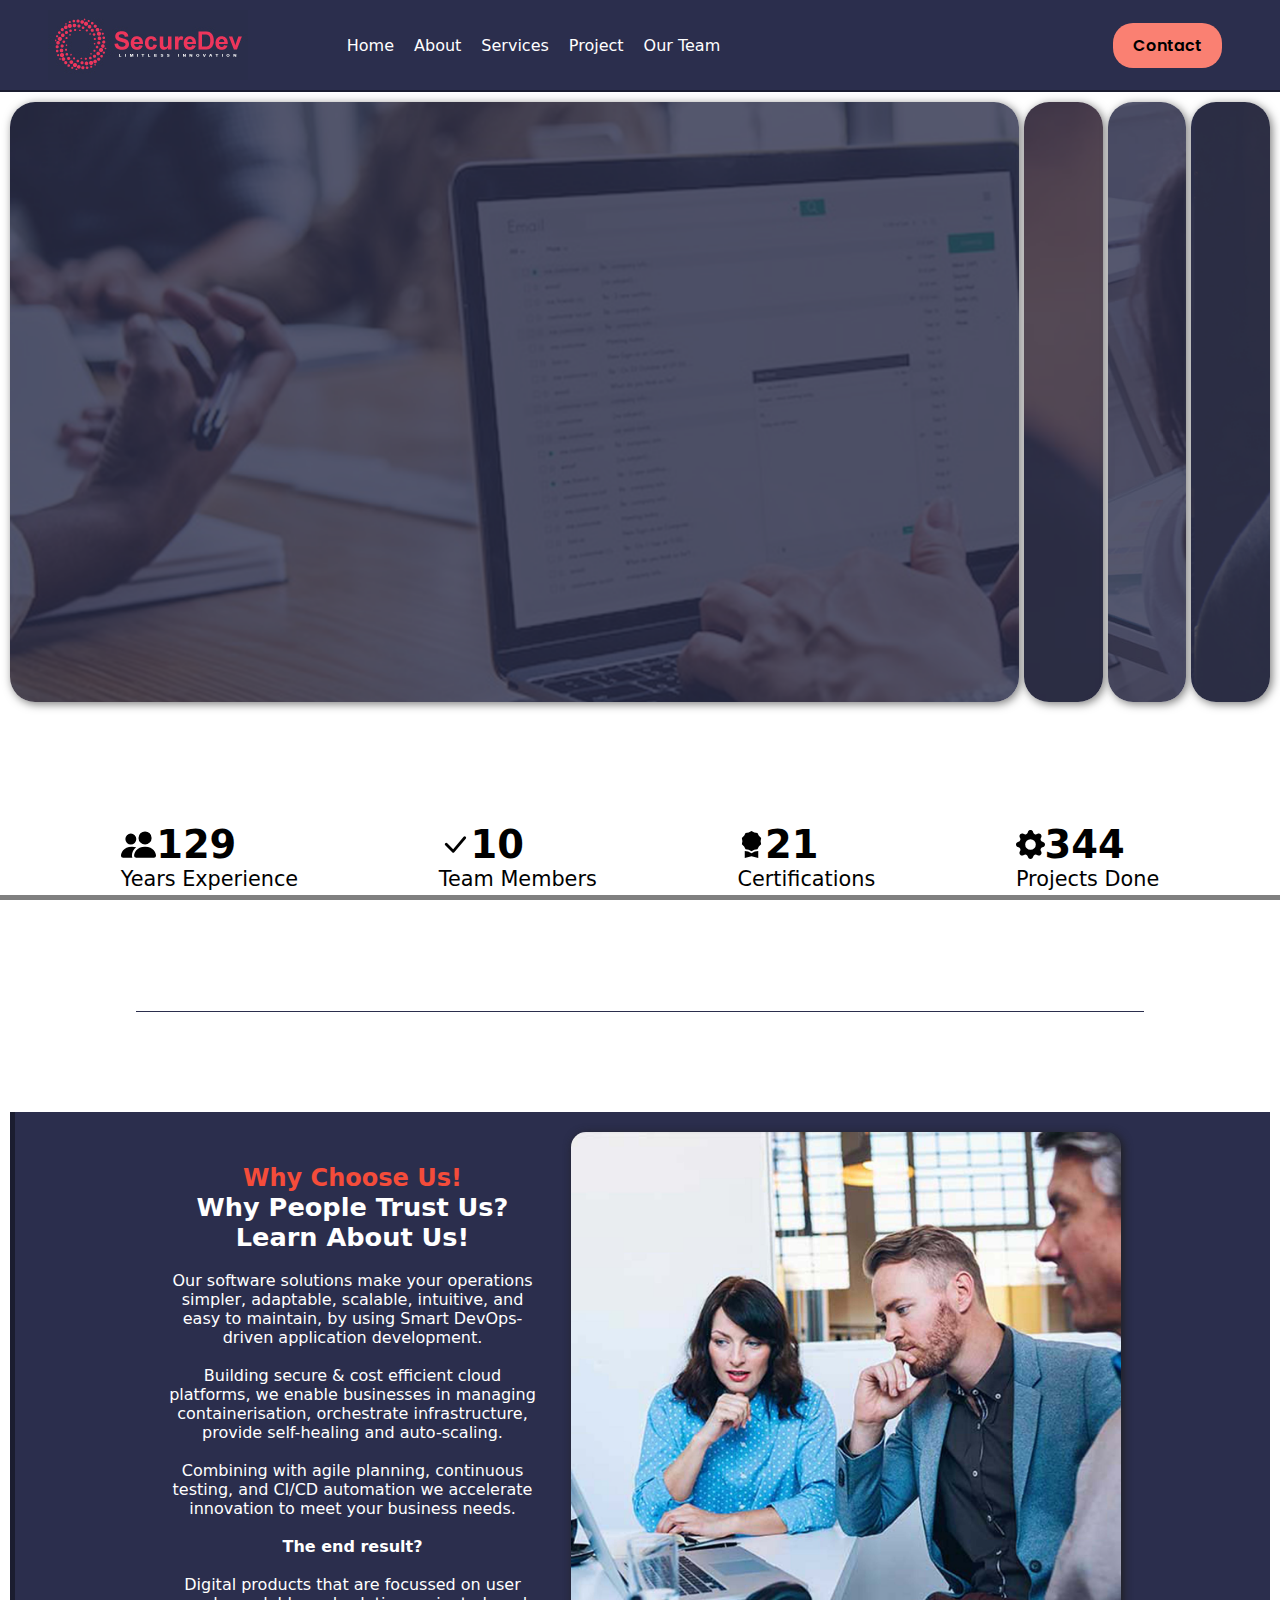
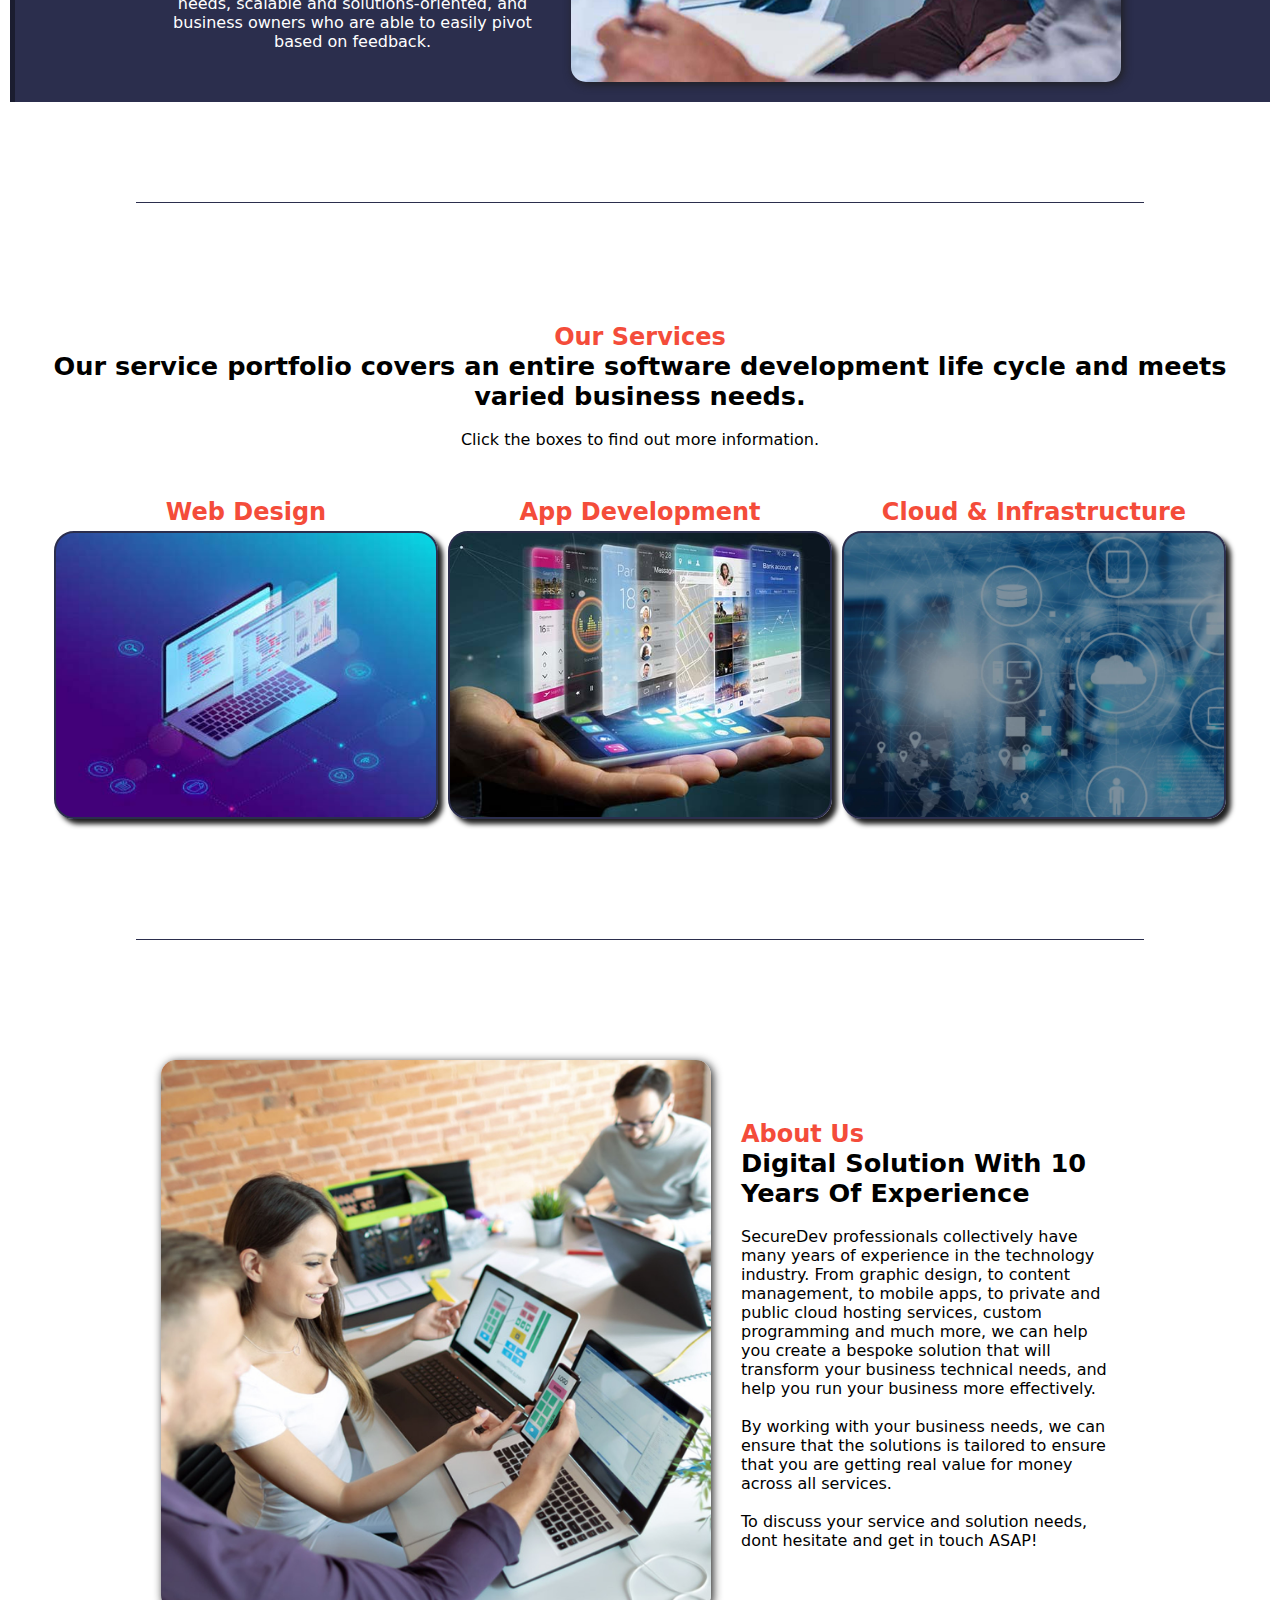
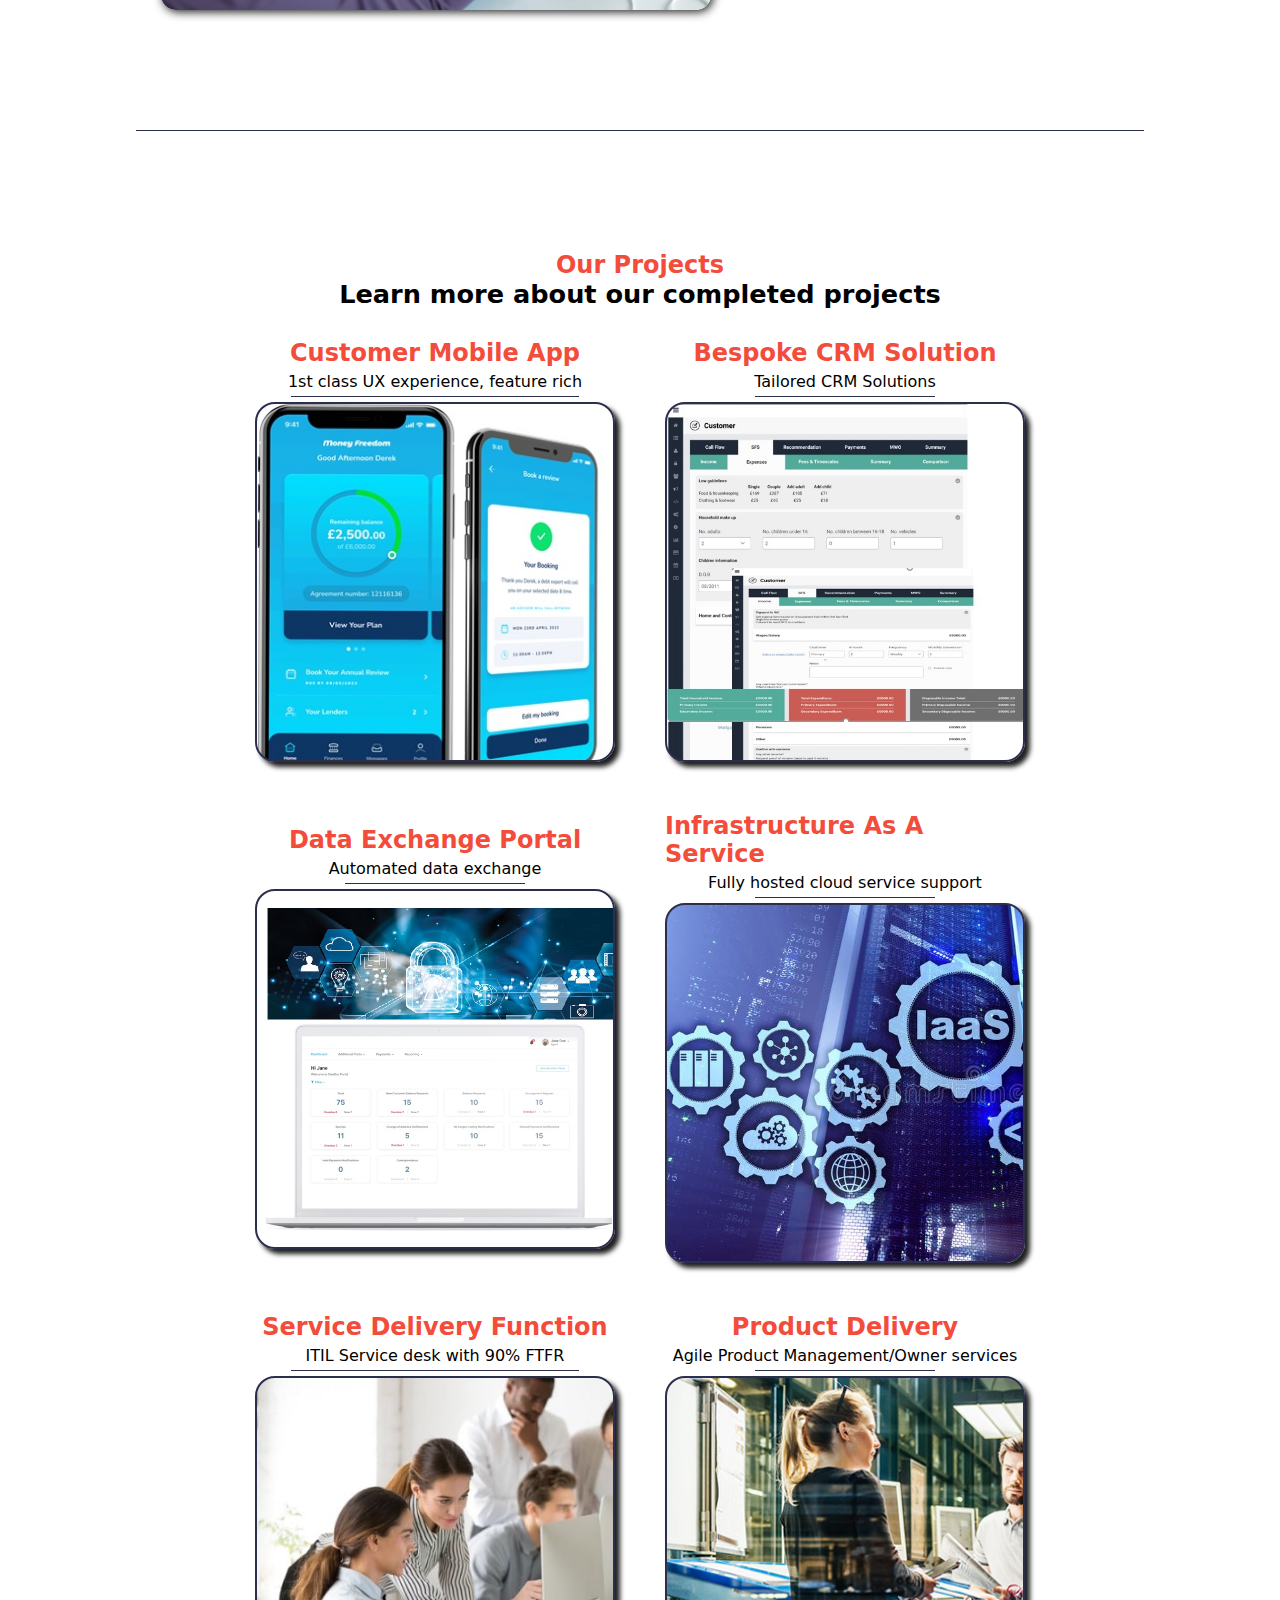
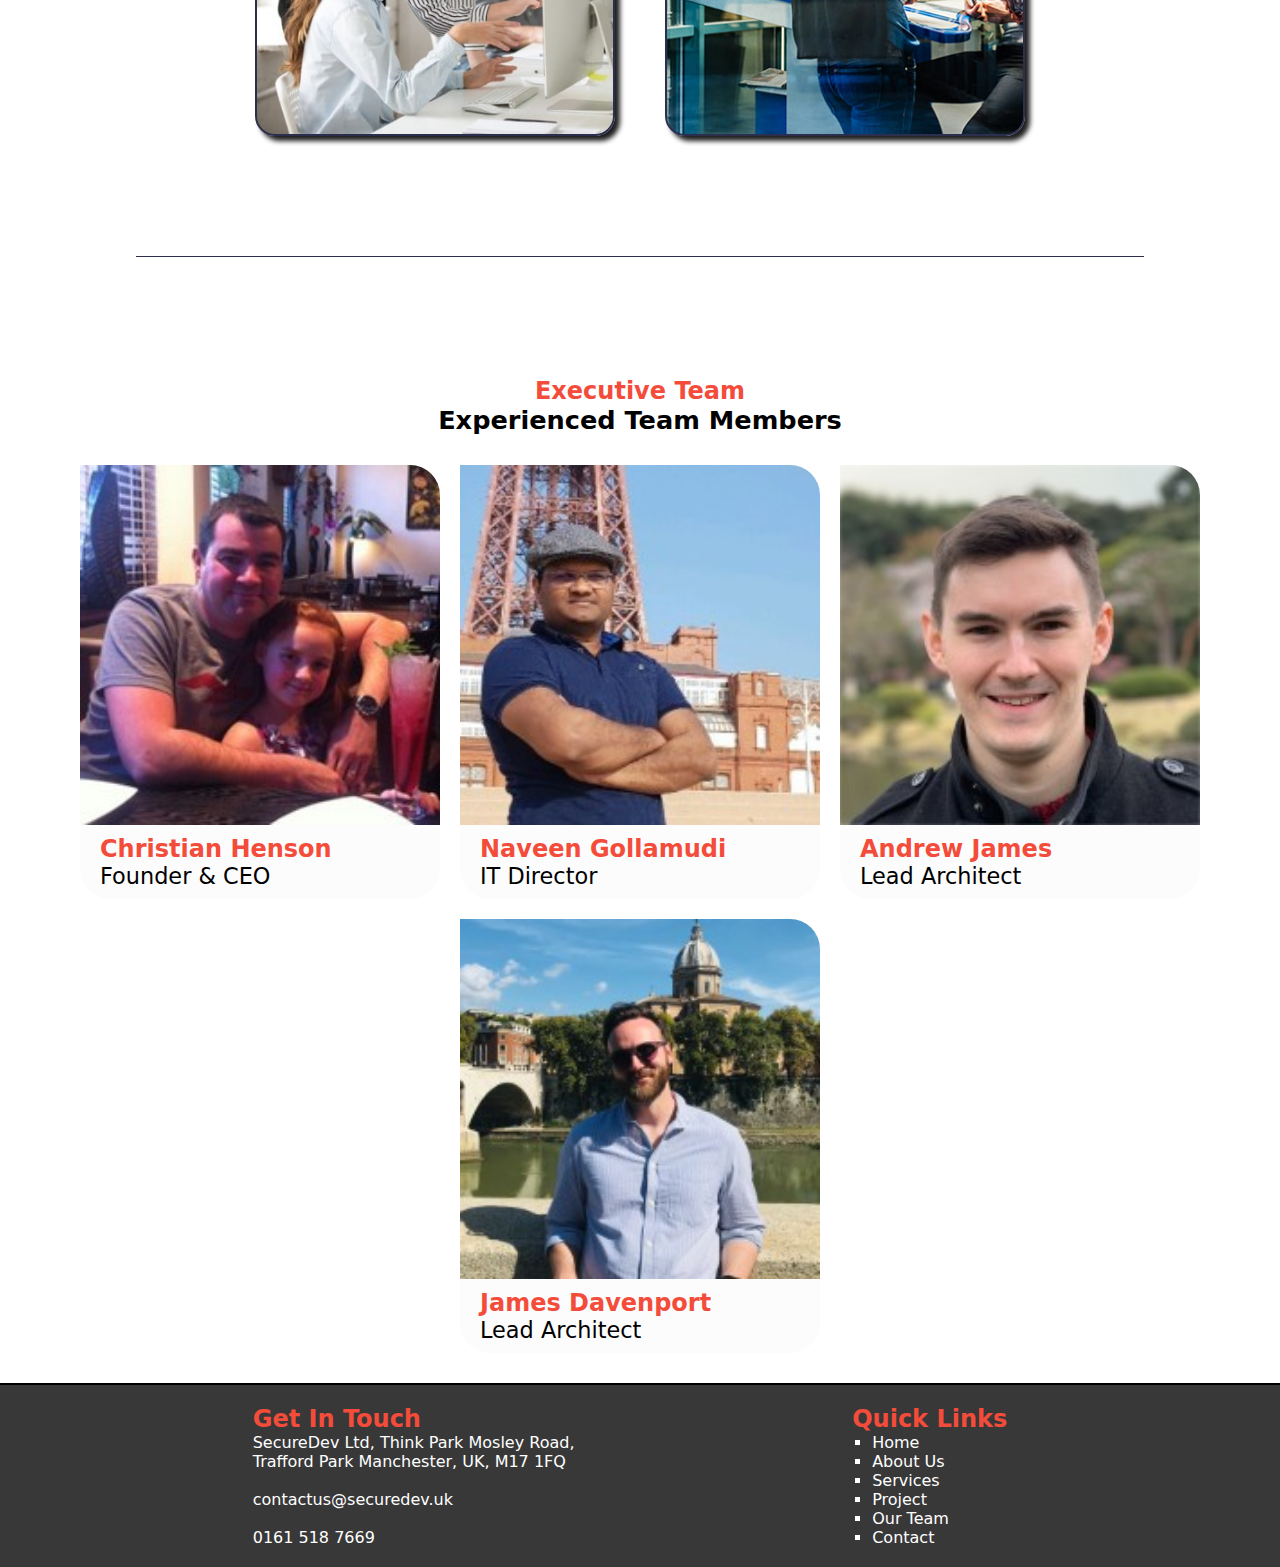
==== index.html @ dc570e3a "Finished home page, nearly done, add animations + contact page and finished" ====
<!DOCTYPE html>
<html lang="en">
<head>
    <meta charset="UTF-8">
    <meta name="viewport" content="width=device-width, initial-scale=1.0">
    <title>SecureDev | Home</title>
    <link rel="icon" href="img/logos/securedev.ico">
    <link rel="stylesheet" href="navbar.css">
    <link rel="stylesheet" href="main.css">
    <link rel="stylesheet" href="card-animation.css">
    <link rel="stylesheet" href="footer.css">
</head>
<body>
    <div id="scrollbar-container">
        <div id="scrollbar"></div>
    </div>

    <img id="face" src="img/james.jpg" alt="Just my face" style="display:none;">
    <header>
        <div class="important">
            <div class="logo-container">
                <a id="logo-link" href="index.html"><img id="logo" src="img/logos/SecureDev_Logo.png" alt="SecureDev Ltd."></a>
            </div>
            <button id="drop-down-btn" onclick="changeStateOfDropDown()">
                <div class="line"></div>
                <div class="line"></div>
                <div class="line"></div>
            </button>
        </div>
        <ul id="links">
            <li><a href="">Home</a></li>
            <li><a href="">About</a></li>
            <li><a href="">Services</a></li>
            <li><a href="">Project</a></li>
            <li><a href="">Our Team</a></li>
        </ul>
        <!-- <ul class="contacts">
            <li>Facebook: SecureDev LTD</li>
            <li>Twitter: SecureDev LTD</li>
            <li>LinkedIn: SecureDev LTD</li>
            <li>Email: support@securedev.co.uk</li>
        </ul> -->
        <button id="contact-btn">Contact</button>
    </header>
    <div class="header-replacement"></div>

    <!--MAIN BODY-->

    <main>

        <!-- CARD ANIMATION -->
        
        <div class="card-container">
            <div class="card" id="card-1"></div>
            <div class="card" id="card-2"></div>
            <div class="card" id="card-3"></div>
            <div class="card" id="card-4"></div>
        </div>

        <!-- STATS -->

        <div class="container stats">
            <div class="a-stat">
                <div class="stat-container">
                    <img class="stat-img" id="stat-1-img" src="img/stats/stat-1-img.svg" alt="people">
                    <span class="stat-numbers count-up" id="stat-1" data-val="245">0</span>
                </div>
                <span class="stat-text years-experience">Years Experience</span>
            </div>
            <div class="a-stat">
                <div class="stat-container">
                    <img class="stat-img" id="stat-2-img" src="img/stats/stat-2-img.svg" alt="checkmark">
                    <span class="stat-numbers count-up" id="stat-2" data-val="24">0</span>
                </div>
                <span class="stat-text team-members">Team Members</span>
            </div>
            <div class="a-stat">
                <div class="stat-container">
                    <img class="stat-img" id="stat-3-img" src="img/stats/stat-3-img.svg" alt="certifications">
                    <span class="stat-numbers count-up" id="stat-3" data-val="52">0</span>
                </div>
                <span class="stat-text certifications">Certifications</span>
            </div>
            <div class="a-stat">
                <div class="stat-container">
                    <img class="stat-img" id="stat-4-img" src="img/stats/stat-4-img.svg" alt="cog">
                    <span class="stat-numbers count-up" id="stat-4" data-val="818">0</span>
                </div>
                <span class="stat-text projects-done">Projects Done</span>
            </div>
        </div>

        <!-- WHY CHOOSE US -->

        <hr class="separator">

        <div class="container dark-bg why-choose-us">
            <div class="text why-choose-us-text">
                <div class="heading">
                    <h2 class="subheading">Why Choose Us!</h2>
                    <h2 class="big-subheading">Why People Trust Us? Learn About Us!</h2>
                </div><br>
                <p>Our software solutions make your operations simpler, adaptable, scalable, intuitive, and easy to maintain, by using Smart DevOps-driven application development.
                    <br><br>
                    Building secure & cost efficient cloud platforms, we enable businesses in managing containerisation, orchestrate infrastructure, provide self-healing and auto-scaling.
                    <br><br>
                    Combining with agile planning, continuous testing, and CI/CD automation we accelerate innovation to meet your business needs.
                    <br><br>
                    <strong>The end result?</strong>
                    <br><br>
                    Digital products that are focussed on user needs, scalable and solutions-oriented, and business owners who are able to easily pivot based on feedback.
                </p>
            </div>
            <img class="img fade-in" src="img/home/choose.jpg" alt="People gathered at a table analysing data">
        </div>

        <!-- OUR SERVICES -->

        <hr class="separator">

        <div class="container our-services">
            <div class="heading">
                <h2 class="subheading">Our Services</h2>
                <h2 class="big-subheading">Our service portfolio covers an entire software development life cycle and meets varied business needs.</h2>
                <br><p>Click the boxes to find out more information.</p><br>
            </div>
            <div class="boxes">
                <div class="box-container">
                    <h2>Web Design</h2>
                    <div class ="box" id="web-design-box">
                        <div class="text-container">
                            <p>We design and build highly effective websites for businesses across all sectors
                                <br><br>
                                Our experienced in-house team provides a range of creative and technical services that result in stunning new websites for our clients, helping them boost their Digital Marketing results.
                                <br><br>
                                We can help with a range of websites from complex e.commerce to all sized business sites. The expertise, knowledge, and talent of our internal design team can revitalise your web presence and convey your value proposition in a clear, clean, and compelling way.
                            </p>
                        </div>
                        <div class="image fade-in" id="image-1"></div>
                    </div>
                </div>
                <div class="box-container">
                    <h2>App Development</h2>
                    <div class="box" id="app-dev-box">
                        <div class="text-container">
                            <p>Our software solutions make your operations simpler, adaptable, scalable, intuitive, and easy to maintain.
                            <br><br>
                            Drawing on years of a development pool of resources with over 35 years of experience, across a full range of programming languages, our success stories speak for themselves. Going beyong the art of the possible, our approach to innovation shapes industry process and standards through out technology solutons.
                            <br><br>
                            With our agile approach we move fast and do whats right for you, delivering a nimble, tailored and personal service.</p>
                        </div>
                        <div class="image fade-in" id="image-2"></div>
                    </div>
                </div>
                <div class="box-container">
                    <h2>Cloud & Infrastructure</h2>
                    <div class="box" id="cloud-box">
                        <div class="text-container">
                            <p>Our cloud platforms and cloud hosting solutions make digital transformation accessible and affordable for all. Our Devops team will help you use cloud solutions to transform your organisation and achieve your goals.
                                <br><br>
                                Be it streamlining operations, redesigning business process, or maximising your IT budget to gain a competitive edge, we have a range of cloud solutions to meet all organisation needs and objectives.
                                <br><br>
                                From building your cloud environment from scratch, day to day support and optimisation of your existing solutions, we have years of experience that can help you get the most out of your environment.
                            </p>
                        </div>
                        <div class="image fade-in" id="image-3"></div>
                    </div>
                </div>
            </div>
        </div>

        <!-- ABOUT US -->

        <hr class="separator">

        <div class="container about-us">
            <img class="img fade-in" src="img/home/about.jpg"></img>
            <div class="text">
                <div class="heading">
                    <h2 class="subheading">About Us</h2>
                    <h2 class="big-subheading">Digital Solution With 10 Years Of Experience</h2>
                </div><br>
                <p>SecureDev professionals collectively have many years of experience in the technology industry. From graphic design, to content management, to mobile apps, to private and public cloud hosting services, custom programming and much more, we can help you create a bespoke solution that will transform your business technical needs, and help you run your business more effectively.
                    <br><br>
                    By working with your business needs, we can ensure that the solutions is tailored to ensure that you are getting real value for money across all services.
                    <br><br>
                    To discuss your service and solution needs, dont hesitate and get in touch ASAP!
                </p>
            </div>
        </div>

        <!-- OUR PROJECTS --> 

        <hr class="separator">

        <div class="container our-projects">
            <div class="heading">
                <h2 class="subheading">Our Projects</h2>
                <h2 class="big-subheading">Learn more about our completed projects</h2>
            </div>
            <div class="boxes">
                <div class="box-container">
                    <h2>Customer Mobile App</h2>
                    <p>1st class UX experience, feature rich</p>
                    <hr class="separator">
                    <div class="box fade-in" id="project-1"></div>
                </div>
                <div class="box-container">
                    <h2>Bespoke CRM Solution</h2>
                    <p>Tailored CRM Solutions</p>
                    <hr class="mini-separator">
                    <div class="box fade-in" id="project-2"></div>
                </div>
                <div class="box-container">
                    <h2>Data Exchange Portal</h2>
                    <p>Automated data exchange</p>
                    <hr class="mini-separator">
                    <div class="box fade-in" id="project-3"></div>
                </div>
                <div class="box-container">
                    <h2>Infrastructure As A Service</h2>
                    <p>Fully hosted cloud service support</p>
                    <hr class="mini-separator">
                    <div class="box fade-in" id="project-4"></div>
                </div>
                <div class="box-container">
                    <h2>Service Delivery Function</h2>
                    <p>ITIL Service desk with 90% FTFR</p>
                    <hr class="separator">
                    <div class="box fade-in" id="project-5"></div>
                </div>
                <div class="box-container">
                    <h2>Product Delivery</h2>
                    <p>Agile Product Management/Owner services</p>
                    <hr class="mini-separator">
                    <div class="box fade-in" id="project-6"></div>
                </div>
            </div>
        </div>

        <!-- Executive Team -->
         
        <hr class="separator">

        <div class="container exec-team">
            <div class="heading">
                <h2 class="subheading">Executive Team</h2>
                <h2 class="big-subheading">Experienced Team Members</h2>
            </div>
            <div class="team-boxes">
                <div class="team-box">
                    <div class="team-img fade-in" id="team-img-1"></div>
                    <div class="team-text">
                        <h2 class="subheading">Christian Henson</h2>
                        <p>Founder & CEO</p>
                    </div>
                </div>
                <div class="team-box">
                    <div class="team-img fade-in" id="team-img-2"></div>
                    <div class="team-text">
                        <h2 class="subheading">Naveen Gollamudi</h2>
                        <p>IT Director</p>
                    </div>
                </div>            
                <div class="team-box">
                    <div class="team-img fade-in" id="team-img-3"></div>
                    <div class="team-text">
                        <h2 class="subheading">Andrew James</h2>
                        <p>Lead Architect</p>
                    </div>
                </div>            
                <div class="team-box">
                    <div class="team-img fade-in" id="team-img-4"></div>
                    <div class="team-text">
                        <h2 class="subheading">James Davenport</h2>
                        <p>Lead Architect</p>
                    </div>
                </div>
            </div>
        </div>

    </main>

    <!-- FOOTER -->

    <footer>

        <!-- GET IN TOUCH -->

        <div class="get-in-touch">
            <h2 class="subheading">Get In Touch</h2>
            <p id="address">SecureDev Ltd, Think Park
                Mosley Road,<br>Trafford Park
                Manchester, UK, M17 1FQ</p>
            <br>
            <p id="email">contactus@securedev.uk</p>
            <br>
            <p id="phone-number">0161 518 7669</p>
            <div class="social-media">

            </div>
        </div>

        <!-- QUICK LINKS -->

        <div class="quick-links">
            <h2 class="subheading" id="quick-links-heading">Quick Links</h2>
            <ul id="quick-links-ul">
                <li>Home</li>
                <li>About Us</li>
                <li>Services</li>
                <li>Project</li>
                <li>Our Team</li>
                <li>Contact</li>
            </ul>
        </div>
    </footer>
</body>
<script src="drop-down.js"></script>
<script src="animation.js"></script>
<script src="script.js"></script>
</html>
---- navbar.css ----
@import url('https://fonts.googleapis.com/css2?family=Poppins:ital,wght@0,100;0,200;0,300;0,400;0,500;0,600;0,700;0,800;0,900;1,100;1,200;1,300;1,400;1,500;1,600;1,700;1,800;1,900&display=swap');

:root {
    --logo-bg-color: #2B2E4D;
    --text-color: #1b1d30;
    --subheading-color: rgb(244, 76, 58);
}

* {
    padding: 0;
    margin: 0;
    box-sizing: border-box;
}

body {
    background-color: rgb(170, 170, 170);
    font-family: system-ui, -apple-system, "Segoe UI", Roboto, "Helvetica Neue", Arial, "Noto Sans", "Liberation Sans", sans-serif, "Apple Color Emoji", "Segoe UI Emoji", "Segoe UI Symbol", "Noto Color Emoji";
}

.important {
    display: flex;
    justify-content: center;
    align-items: center;
}

header {
    z-index: 999999999999;
    width: 100%;
    background-color: var(--logo-bg-color);
    display: flex;
    align-items: center;
    /* justify-content: space-between; */
    /* padding: 10px; */
    color: white;
    gap: 50px;
    position: fixed;
    border-bottom: 2px solid var(--text-color);
}

.important {
    margin: 10px 3%;
}

#logo-link {
    display: flex;
    align-items: center;
}

#logo {
    margin: 0 10px;
    transition: .3s;
}

header #logo:hover {
    cursor: pointer;
    transform: scale(0.95);
}

header #logo:not(:hover) {
    transform: scale(1);
}

nav, #links, #links > li {
    height: 100%;
    padding: 0;
    margin: 0;
    text-align: center;
}

#links {
    display: flex;
    gap: 20px;
    /* margin: 5px; */
    height: 100%;
    transition: .2s;
}

#links > li {
    list-style: none;
    padding: 20px 0;
    /* background-color: salmon; */
}

li > a {
    text-decoration: none;
    color: white;
    font-size: clamp(1rem, 1.25vw, 1.25rem);
}

li > a:hover {
    transition: .3s;
    background-color: salmon;
    color: black;
    padding: 20px 10px;
    border-radius: 5px;
    height: 100%;
}

li > a:not(:hover) {
    transition: .3s;
    background-color: none;
    color: white;
    padding: inherit;
}

#drop-down-btn {
    height: 30px;
    width: 40px;
    padding: 5px;
    position: absolute;
    right: 5%;
    display: none;
    justify-content: space-between;
    align-items: center;
    flex-direction: column;
    background-color: var(--logo-bg-color);
    border: 1px solid rgb(151, 151, 151);
    border-radius: 5px;
    cursor: pointer;
    transition: .1s;
    z-index: 99999999999;
}

.line {
    width: 100%;
    height: 2px;
    background-color: white;
    border-radius: 5px;
}

#contact-btn {
    border-radius: 20px;
    border: none;
    outline: none;
    background-color: salmon;
    font-size: 1em;
    font-family: "Poppins", sans-serif;
    position: absolute;
    right: 3%;
    padding: 10px 20px;
    margin: 0 20px;
    cursor: pointer;
    font-weight: 600;
    transition: .1s linear;
}

#contact-btn:hover {
    color: rgb(255, 255, 255);
    text-shadow: 2px 2px 5px #000;
    transform: scale(1.025);
}

#contact-btn:not(:hover) {
    color: black;
    text-shadow: none;
    transform: scale(1);
}

@media screen and (max-width: 845px) {
    header {
        flex-direction: column;
        gap: 0;
        transition: .3s;
    }
    .logo-container {
        width: 100vw;
        padding: 5px 30px;
    }
    #links {
        z-index: 999999;
        width: 100%;
        transition: .3s;
        opacity: 0;
        max-height: 0;
        flex-direction: column;
        gap: 20px;
        background-color: var(--logo-bg-color);
        display: none;
    }
    #links > li {
        padding: 20px 50px;
        transition: .3s;
        font-weight: 500;
    }
    #links > li > a:hover {
        padding: 30px 30px;
    }
    #links:last-child {
        padding: 0 0 30px 0;
    }
    #contact-btn {
        display: none;
    }
    #drop-down-btn {
        display: flex;
        margin: 5px 30px;
    }
    #links > .contact-list-item > a {
        background-color: salmon;
        padding: 10px 30px;
        border-radius: 5px;
        color: black;
        font-weight: 600;
    }
    #links > .contact-list-item > a:hover {
        padding: 10px 30px;
        color: white;
        cursor: pointer;
        transition: .2s;
        text-shadow: 2px 2px 5px black;
    }
}
---- main.css ----
:root {
    --logo-bg-color: #2B2E4D;
    --text-color: #1b1d30;
    --subheading-color: rgb(244, 76, 58);
}

#scrollbar-container {
    height: 5px;
    width: 100vw;
    position: fixed;
    bottom: 0;
    background-color: grey;
    z-index: 100000000;
    left: 0;
}

#scrollbar {
    background-color: yellow;
    height: 100%;
    scale: 0 1;
    transform-origin: left;
    animation: zoom-in linear;
    animation-timeline: scroll();
}

#face {
    width: 100%;
    height: 100vh;
    z-index: 10000;
    display: none;
}

body {
    background-color: white;
    font-family: system-ui, -apple-system, "Segoe UI", Roboto, "Helvetica Neue", Arial, "Noto Sans", "Liberation Sans", sans-serif, "Apple Color Emoji", "Segoe UI Emoji", "Segoe UI Symbol", "Noto Color Emoji";
}

main {
    padding: 10px;
    display: flex;
    flex-direction: column;
    align-items: center;
    gap: min(100px, 10vw);
    overflow-x: hidden;
}

.container {
    display: flex;
    flex-wrap: wrap;
    justify-content: center;
    align-items: center;
    gap: 30px;
    width: 100%;
    padding: 20px 0;
}

p {
    font-size: clamp(1rem, 1.25vw, 1.25rem);
    text-align: center;
}

.heading {
    text-align: center;
}

.text > .heading, p {
    animation: fade-in 1s;
}

.container.stats {
    display: flex;
    width: 100%;
    justify-content: space-evenly;
    z-index: 1;
}

.a-stat {
    display: flex;
    flex-direction: column;
    position: relative;
}

.stat-container {
    display: flex;
    align-items: center;
}

.stat-img {
    width: 20%;
    height: 100%;
}

.stat-numbers {
    font-weight: 700;
    font-size: 2.4em;
    position: relative;
    transform-origin: left;
    scale: 1;
}

.stat-text {
    font-weight: 500;
    font-size: 1.3em;
}

.dark-bg {
    color: white;
    background-color: var(--logo-bg-color);
    border-left: 5px solid var(--text-color);
}

.text {
    width: 30%;
}

.img {
    position: relative;
    width: min(550px, 80%);
    scale: 1;
    opacity: 1;
    border-radius: 15px;
    box-shadow: 2px 2px 10px rgb(31, 31, 31);
    /* animation: fade-in-from-left linear forwards;
    animation-timeline: view();
    animation-range-start: 100px;
    animation-range-end: 120px; */
}

@keyframes fade-in {
    to { opacity: 1; }
}

@keyframes zoom-in {
    to { scale: 1; }
}

@keyframes fade-in-w-zoom {
    to { scale: 1; opacity: 1; }
}

@keyframes fade-in-from-left {
    60% { right: 0; }
    100% { right: 0; opacity: 1; }
}

@keyframes pop-up {
    to { top: 0; }
}

@keyframes bounce {
    0% { scale: 1; }
    30% { scale: 1.3; }
    50% { scale: 1.3; }
    60% { scale: 1; }
    80% { scale: 1; }
    90% { scale: 1.3; }
    100% { scale: 1; }
}

@media screen and (max-width: 845px) {
    .container {
        width: 100%;
    }
    .text {
        width: 80%;
    }
    .our-projects > .boxes {
        width: 100%;
    }
}

/* Boxes from Our Services + flip animation */

.boxes {
    display: flex;
    justify-content: center;
    align-items: center;
    flex-wrap: wrap;
    width: 100%;
    max-height: max-content;
    gap: 10px;
}

.box-container {
    width: max(360px, 30vw);
    display: flex;
    align-items: center;
    justify-content: center;
    flex-direction: column;
    max-height: max-content;
    gap: 5px;
}

.box-container > h2 {
    color: var(--subheading-color);
}

.box {
    width: max(360px, 30vw);
    max-width: 600px;
    border-radius: 20px;
    border-radius: 20px;
    transform-style: preserve-3d;
    transition: all .5s ease;
    cursor: pointer;
    box-shadow: 5px 5px 5px rgb(31, 31, 31);
}


/* This is a SICK effect, but don't use it

.box:active {
    transform: rotateY(180deg);
} */

/* .box:not(:hover) {
    transform: rotateY(0deg);
} */

.box > .text-container {
    border: 2px solid var(--logo-bg-color);
    cursor: pointer;
    border-radius: 20px;
    position: absolute;
    background-color: salmon;
    width: max(360px, 30vw);
    max-width: 600px;
    aspect-ratio: 4/3;
    display: flex;
    flex-direction: column;
    justify-content: center;
    align-items: center;
    text-align: center;
    backface-visibility: hidden;
    transform: rotateY(180deg);
}

.box > #image-1 {
    background-image: url("./img/service/service1.jpg");
}

.box > #image-2 {
    background-image: url("./img/service/service2.jpg");
}

.box > #image-3 {
    background-image: url("./img/service/service3.jpg");
}

.box > .image {
    border: 2px solid var(--logo-bg-color);
    cursor: pointer;
    /* position: absolute; */
    width: max(360px, 30vw);
    max-width: 600px;
    aspect-ratio: 4/3;
    background-repeat: no-repeat;
    background-size: cover;
    border-radius: 20px;
    backface-visibility: hidden;
}

.box p {
    font-size: clamp(.8rem, 1.1vw, 1.25rem);
    font-weight: 600;
}

.subheading {
    color: var(--subheading-color);
}

.big-subheading {
    font-size: max(1.6rem, 1.4vw);
}

.about-us > .text > p, .about-us > .text > .heading {
    text-align: left;
}

.our-projects > .boxes {
    width: 80%;
    gap: 50px;
}

.our-projects > .boxes > .box-container {
    width: max(360px, 22.5vw);
}

.our-projects > .boxes > .box-container > .box {
    width: max(360px, 22.5vw);
    max-width: 600px;
    aspect-ratio: 1;
    background-repeat: no-repeat;
    background-size: cover;
    border : 2px solid var(--logo-bg-color);
}

#project-1 { background-image: url("./img/projects/project1.jpg"); }
#project-2 { background-image: url("./img/projects/project2.jpg"); }
#project-3 { background-image: url("./img/projects/project3.jpg"); }
#project-4 { background-image: url("./img/projects/project4.jpg"); }
#project-5 { background-image: url("./img/projects/project5.jpg"); }
#project-6 { background-image: url("./img/projects/project6.jpg"); }

.mini-separator {
    width: calc(max(360px, 22.5vw) / 2);
    height: 1px;
    background-color: var(--logo-bg-color);
    border: 0;
    outline: 0;
}

.exec-team {
    display: flex;
    flex-direction: column;
    justify-content: center;
    align-items: center;
    width: 100%;
}

.team-boxes {
    display: flex;
    gap: 20px;
    flex-wrap: wrap;
    justify-content: center;
    align-items: center;
    width: 100%;
}

.team-box {
    width: max(360px, 20vw);
}

#team-img-1 { background-image: url("./img/team/team-1.jpg"); }
#team-img-2 { background-image: url("./img/team/team-2.jpg"); }
#team-img-3 { background-image: url("./img/team/team-3.jpg"); }
#team-img-4 { background-image: url("./img/team/team-4.jpg"); }

.team-img, .team-text {
    width: 100%;
}

.team-img {
    border-top-right-radius: 30px;
    height: 40vh;
    background-repeat: no-repeat;
    background-size: cover;
}

.team-text {
    padding: 10px 20px;
    background-color: rgb(252, 252, 252);
    border-bottom-left-radius: 30px;
    border-bottom-right-radius: 30px;
}

.team-text > p {
    font-size: 1.4rem;
    text-align: left;
}

.separator {
    width: 80%;
    height: 1px;
    background-color: var(--logo-bg-color);
    border: 0;
}
---- card-animation.css ----
.card {
    padding: 0;
    margin: 0;
    border-radius: 25px;
    background-size: cover;
    height: min(600px, 50vw);
    width: max(70px, 7rem);
    transition: .2s;
    box-shadow: 2px 2px 10px rgb(122, 122, 122);
}

.card-container > #card-1 {
    background-image: url("./img/slider/slider1.png");
    width: max(90rem);
}

#card-2 {
    background-image: url("./img/slider/slider2.png");
}

#card-3 {
    background-image: url("./img/slider/slider3.png");
}

#card-4 {
    background-image: url("./img/slider/slider4.png");
}

.card-container {
    width: 100%;
    display: flex;
    gap: 5px;
    justify-content: center;
    animation: fade-in 2s;
}

@media screen and (max-width: 845px) {
    .card {
        width: max(40px, 4rem);
    }
}

@keyframes fade-in {
    from {
        opacity: 0;
    }
    to {
        opacity: 1;
    }
}
---- footer.css ----
:root {
    --logo-bg-color: #2B2E4D;
}

footer {
    display: flex;
    width: 100%;
    gap: 50px;
    background-color: rgb(56, 56, 56);
    border-top: 2px solid black;
    color: white;
    justify-content: space-evenly;
    flex-wrap: wrap;
    align-items: flex-start;
    padding: 20px 5px;
}

.get-in-touch > p {
    text-align: left;
}

#quick-links-ul {
    list-style:square;
}

#quick-links-heading {
    position: relative;
    right: 20px;
}
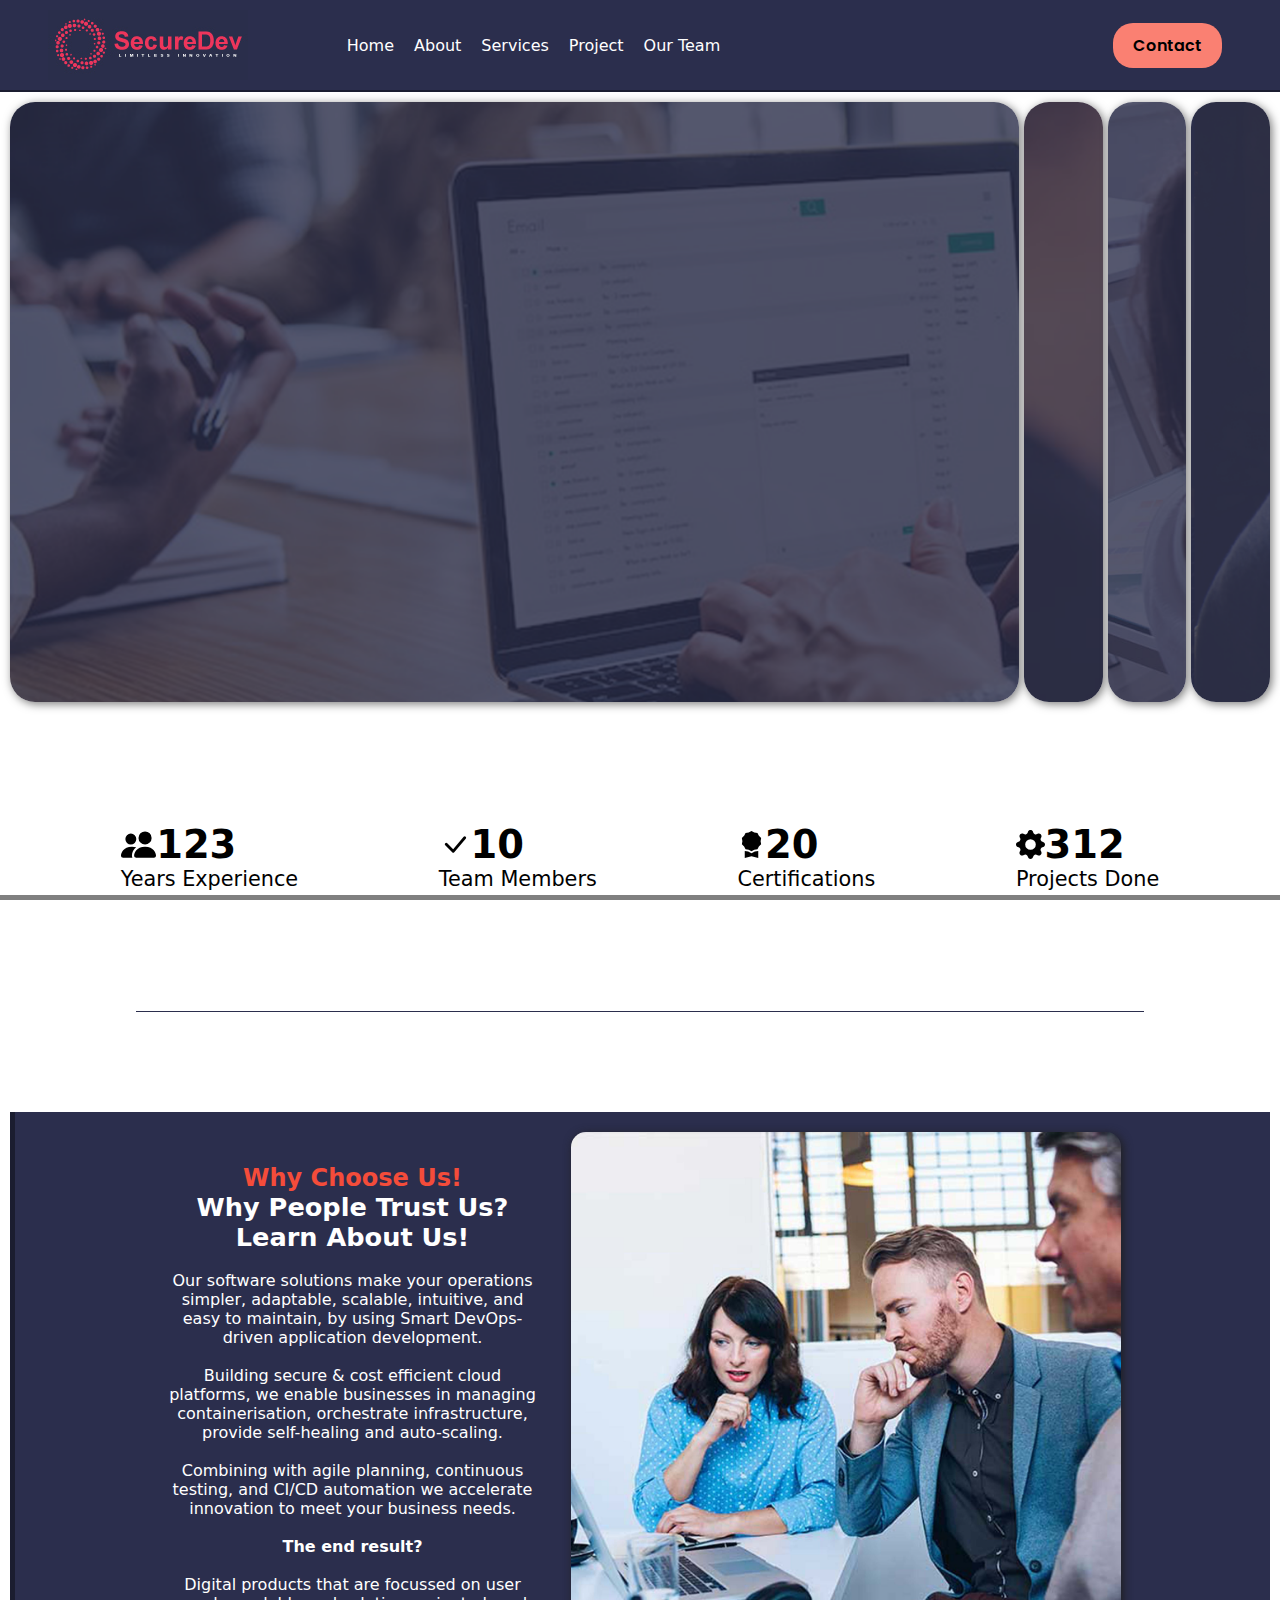
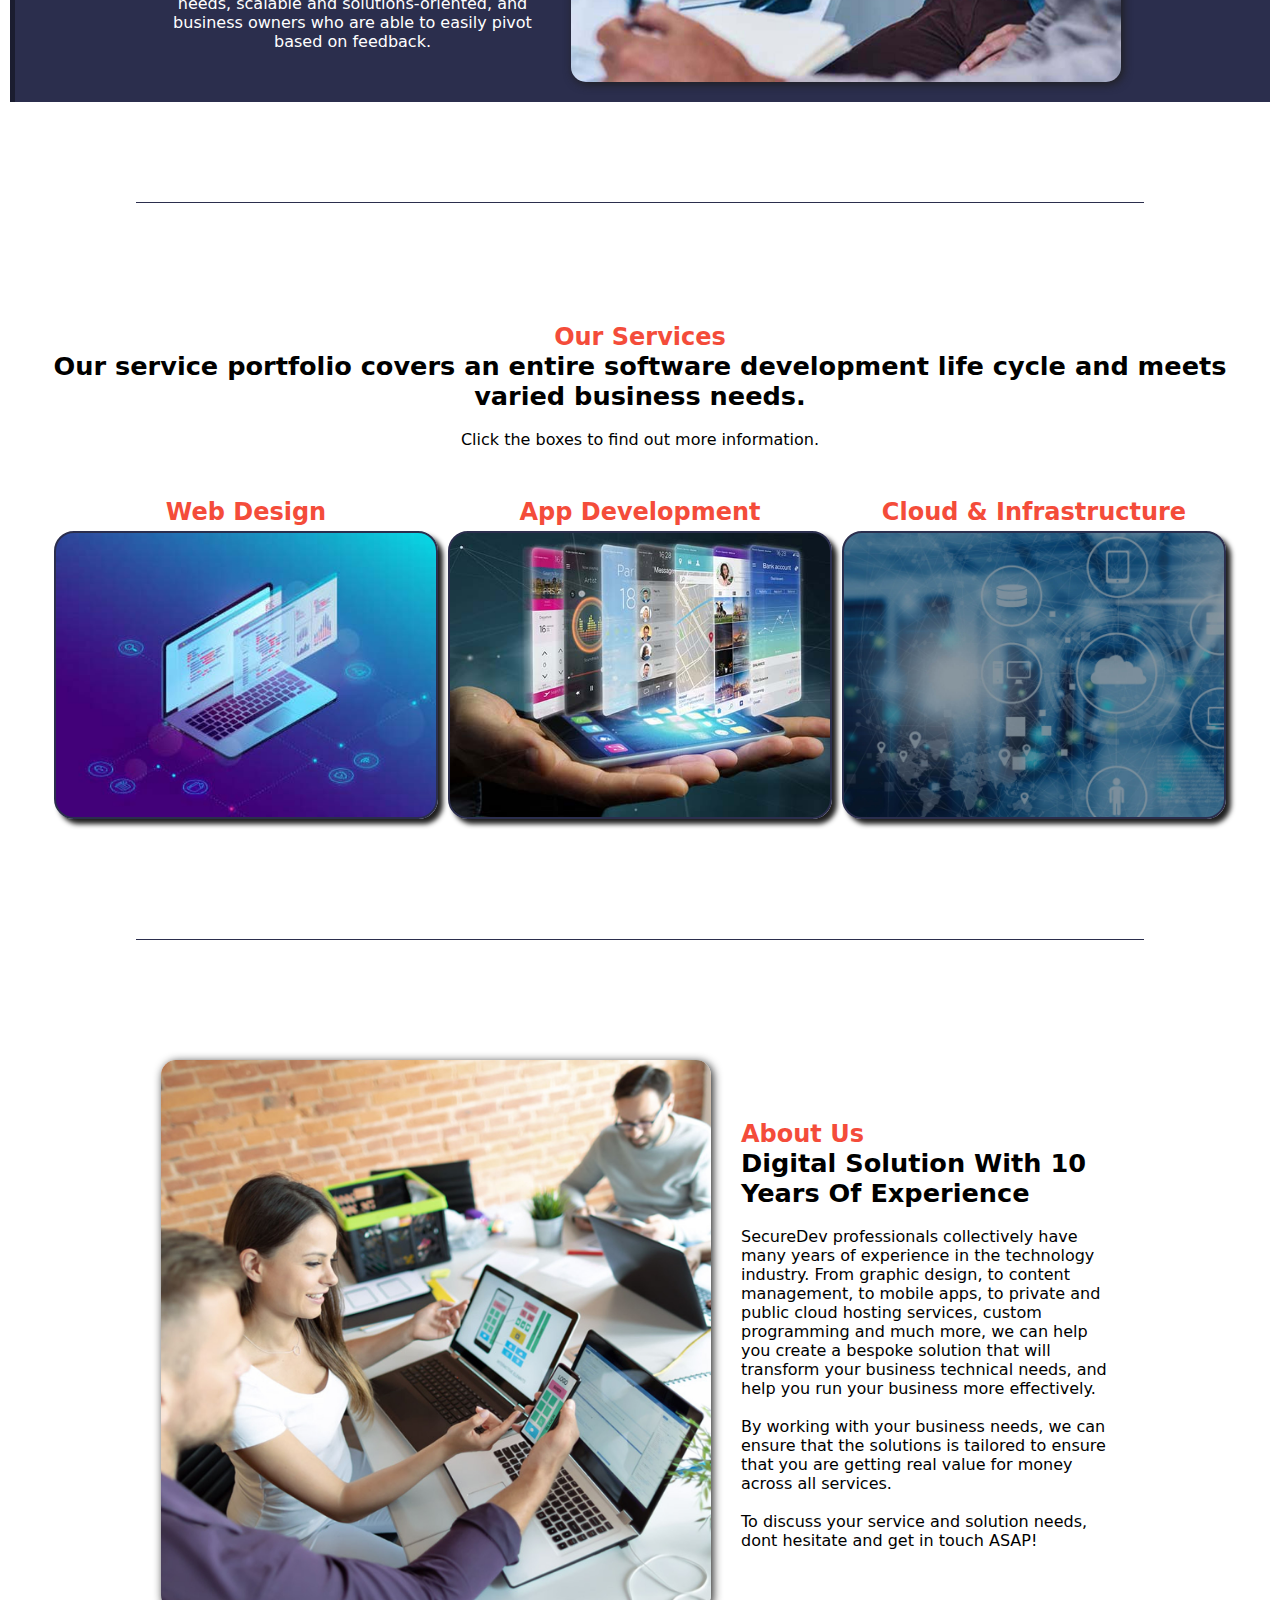
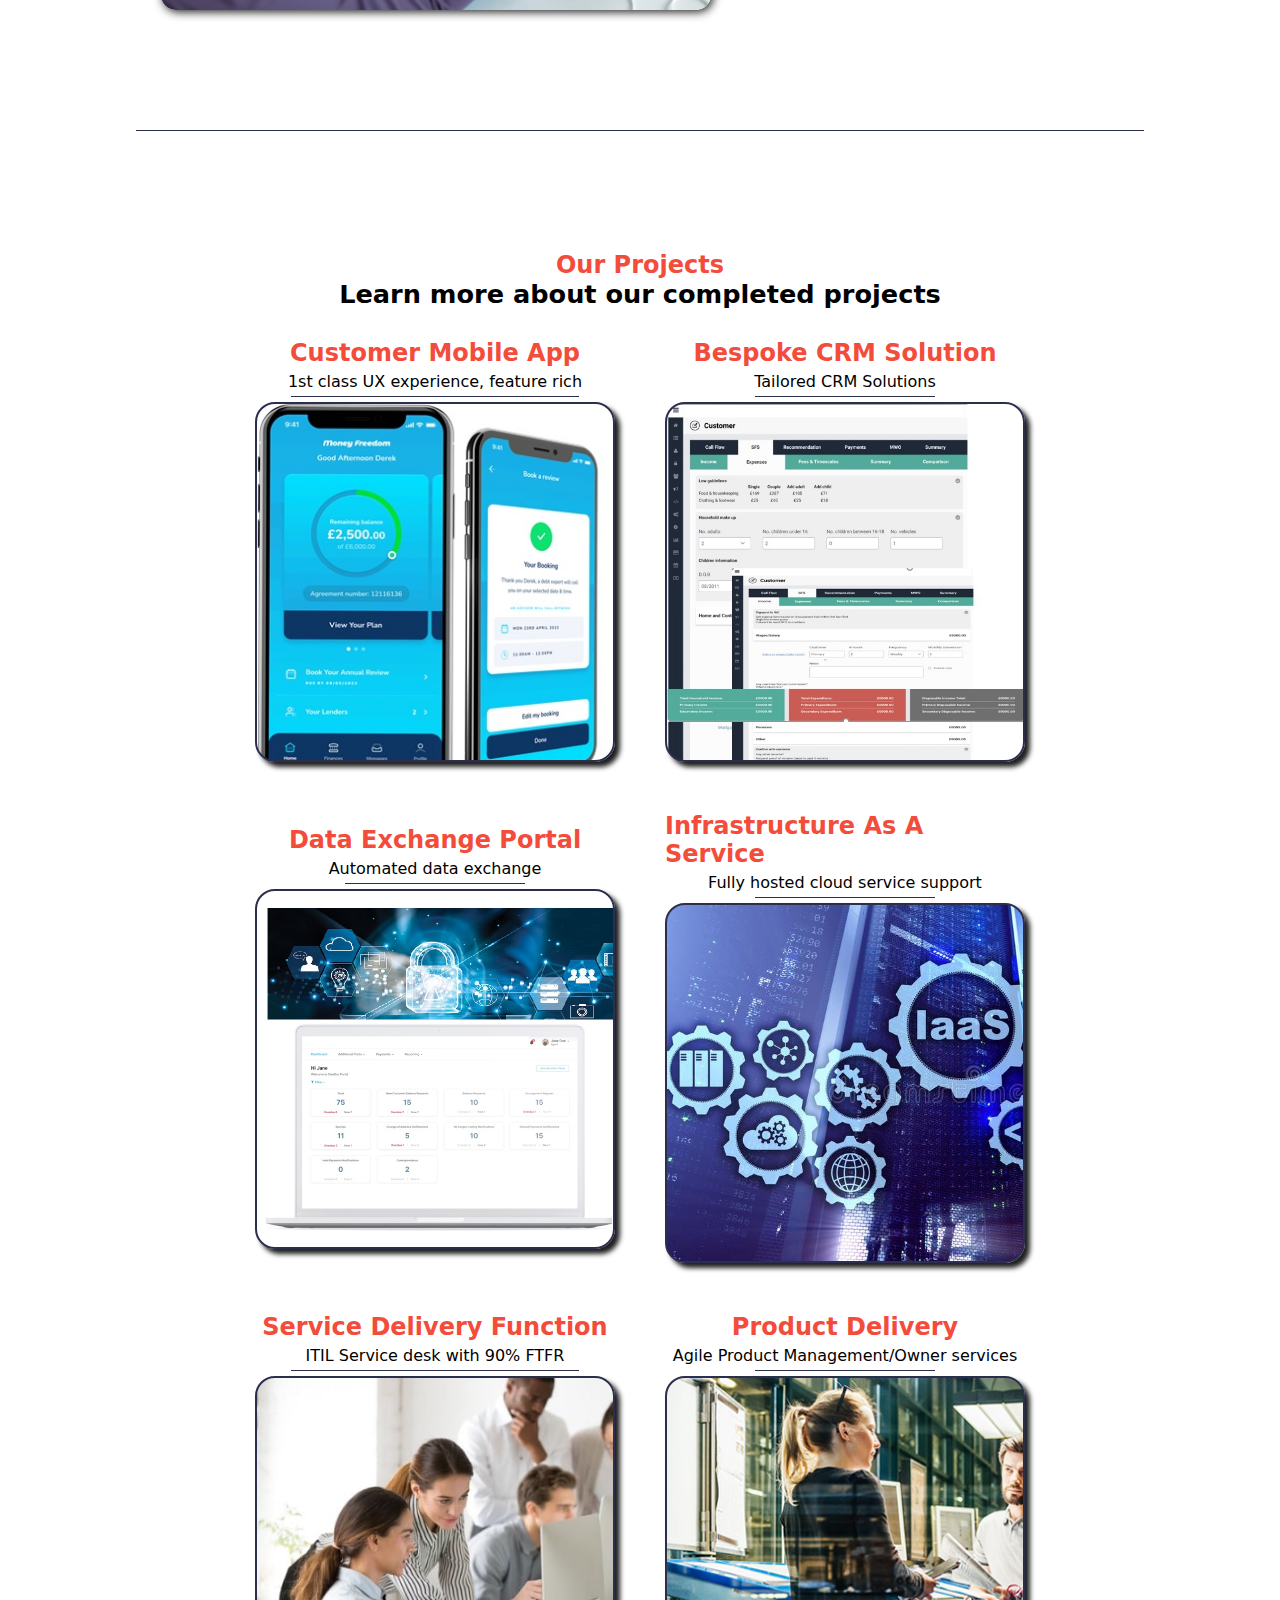
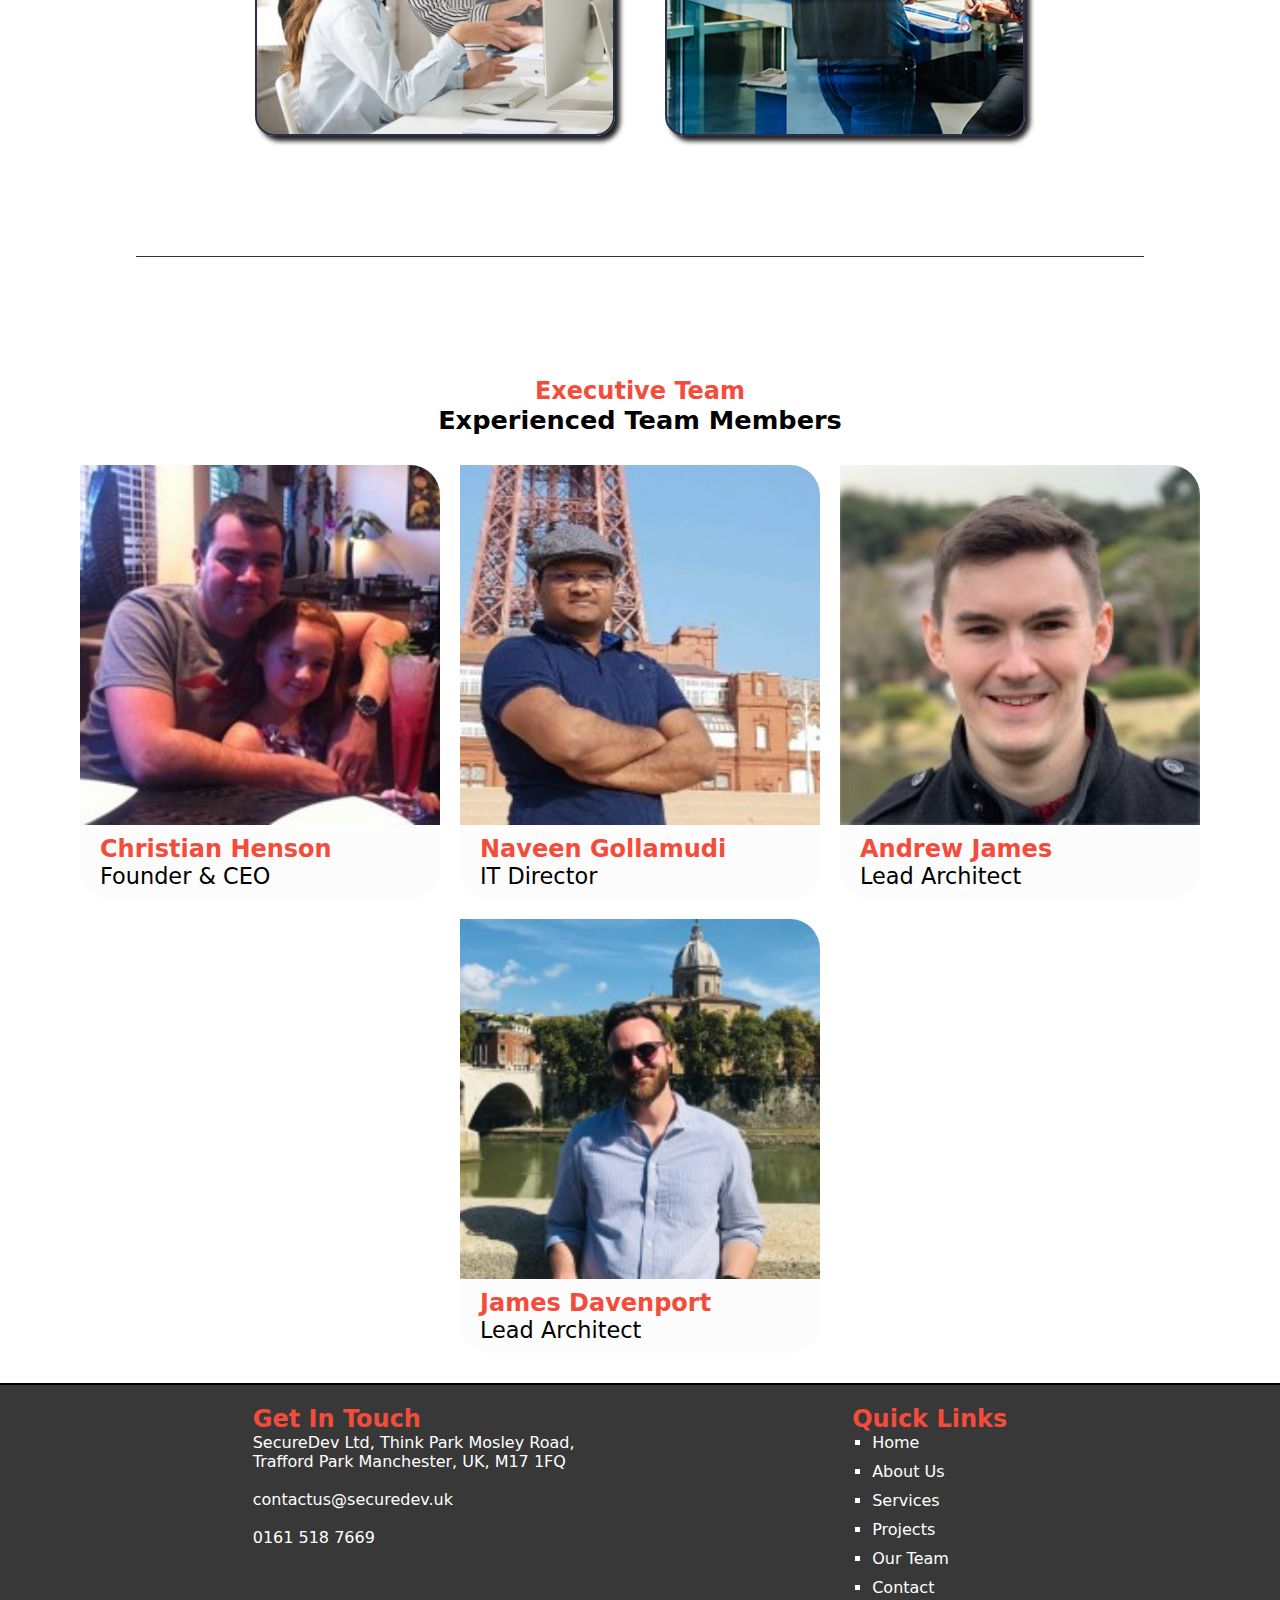
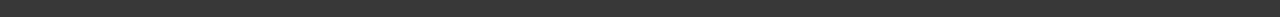
==== commit e82f01d7: "Just fixed the logo image taking up the whole width of the navbar to prevent mobile users from accid" ====
--- a/index.html
+++ b/index.html
@@ -28,11 +28,11 @@
             </button>
         </div>
         <ul id="links">
-            <li><a href="">Home</a></li>
-            <li><a href="">About</a></li>
-            <li><a href="">Services</a></li>
-            <li><a href="">Project</a></li>
-            <li><a href="">Our Team</a></li>
+            <li><a href="index.html">Home</a></li>
+            <li><a href="index.html#about-us">About</a></li>
+            <li><a href="index.html#our-services">Services</a></li>
+            <li><a href="index.html#our-projects">Project</a></li>
+            <li><a href="index.html#exec-team">Our Team</a></li>
         </ul>
         <!-- <ul class="contacts">
             <li>Facebook: SecureDev LTD</li>
@@ -118,7 +118,7 @@
 
         <hr class="separator">
 
-        <div class="container our-services">
+        <div class="container our-services" id="our-services">
             <div class="heading">
                 <h2 class="subheading">Our Services</h2>
                 <h2 class="big-subheading">Our service portfolio covers an entire software development life cycle and meets varied business needs.</h2>
@@ -173,7 +173,7 @@
 
         <hr class="separator">
 
-        <div class="container about-us">
+        <div class="container about-us" id="about-us">
             <img class="img fade-in" src="img/home/about.jpg"></img>
             <div class="text">
                 <div class="heading">
@@ -193,7 +193,7 @@
 
         <hr class="separator">
 
-        <div class="container our-projects">
+        <div class="container our-projects" id="our-projects">
             <div class="heading">
                 <h2 class="subheading">Our Projects</h2>
                 <h2 class="big-subheading">Learn more about our completed projects</h2>
@@ -242,7 +242,7 @@
          
         <hr class="separator">
 
-        <div class="container exec-team">
+        <div class="container exec-team" id="exec-team">
             <div class="heading">
                 <h2 class="subheading">Executive Team</h2>
                 <h2 class="big-subheading">Experienced Team Members</h2>
@@ -306,12 +306,12 @@
         <div class="quick-links">
             <h2 class="subheading" id="quick-links-heading">Quick Links</h2>
             <ul id="quick-links-ul">
-                <li>Home</li>
-                <li>About Us</li>
-                <li>Services</li>
-                <li>Project</li>
-                <li>Our Team</li>
-                <li>Contact</li>
+                <li><a href="index.html">Home</a></li>
+                <li><a href="index.html#about-us">About Us</a></li>
+                <li><a href="index.html#our-services">Services</a></li>
+                <li><a href="index.html#our-projects">Projects</a></li>
+                <li><a href="index.html#exec-team">Our Team</a></li>
+                <li><a href="">Contact</a></li>
             </ul>
         </div>
     </footer>
--- a/navbar.css
+++ b/navbar.css
@@ -73,6 +73,7 @@
     /* margin: 5px; */
     height: 100%;
     transition: .2s;
+    align-items: center;
 }
 
 #links > li {
@@ -159,11 +160,11 @@
 @media screen and (max-width: 845px) {
     header {
         flex-direction: column;
+        align-items: flex-start;
         gap: 0;
         transition: .3s;
     }
     .logo-container {
-        width: 100vw;
         padding: 5px 30px;
     }
     #links {
--- a/footer.css
+++ b/footer.css
@@ -21,6 +21,15 @@
 
 #quick-links-ul {
     list-style:square;
+    display: flex;
+    flex-direction: column;
+    gap: 10px;
+}
+
+#quick-links-ul > li > a:hover {
+    padding: 0;
+    background-color: rgb(56, 56, 56);
+    color: white;
 }
 
 #quick-links-heading {
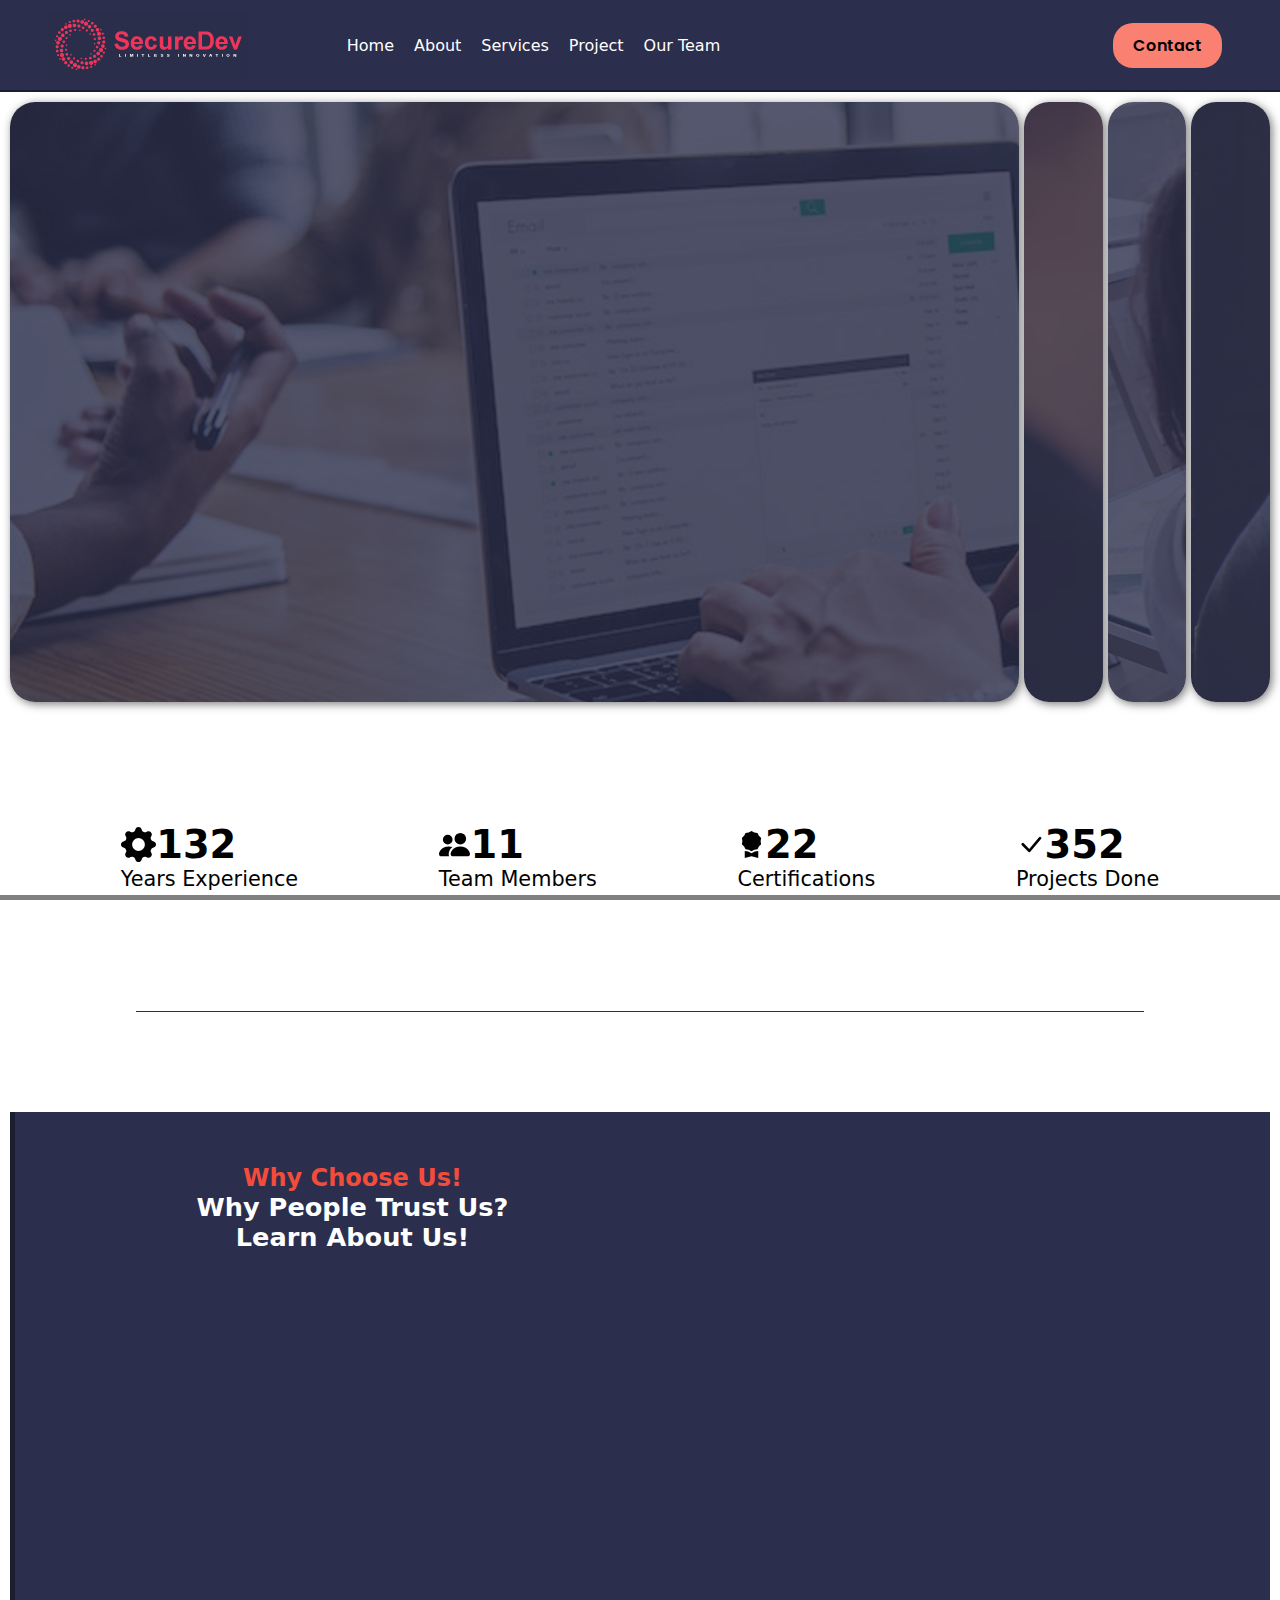
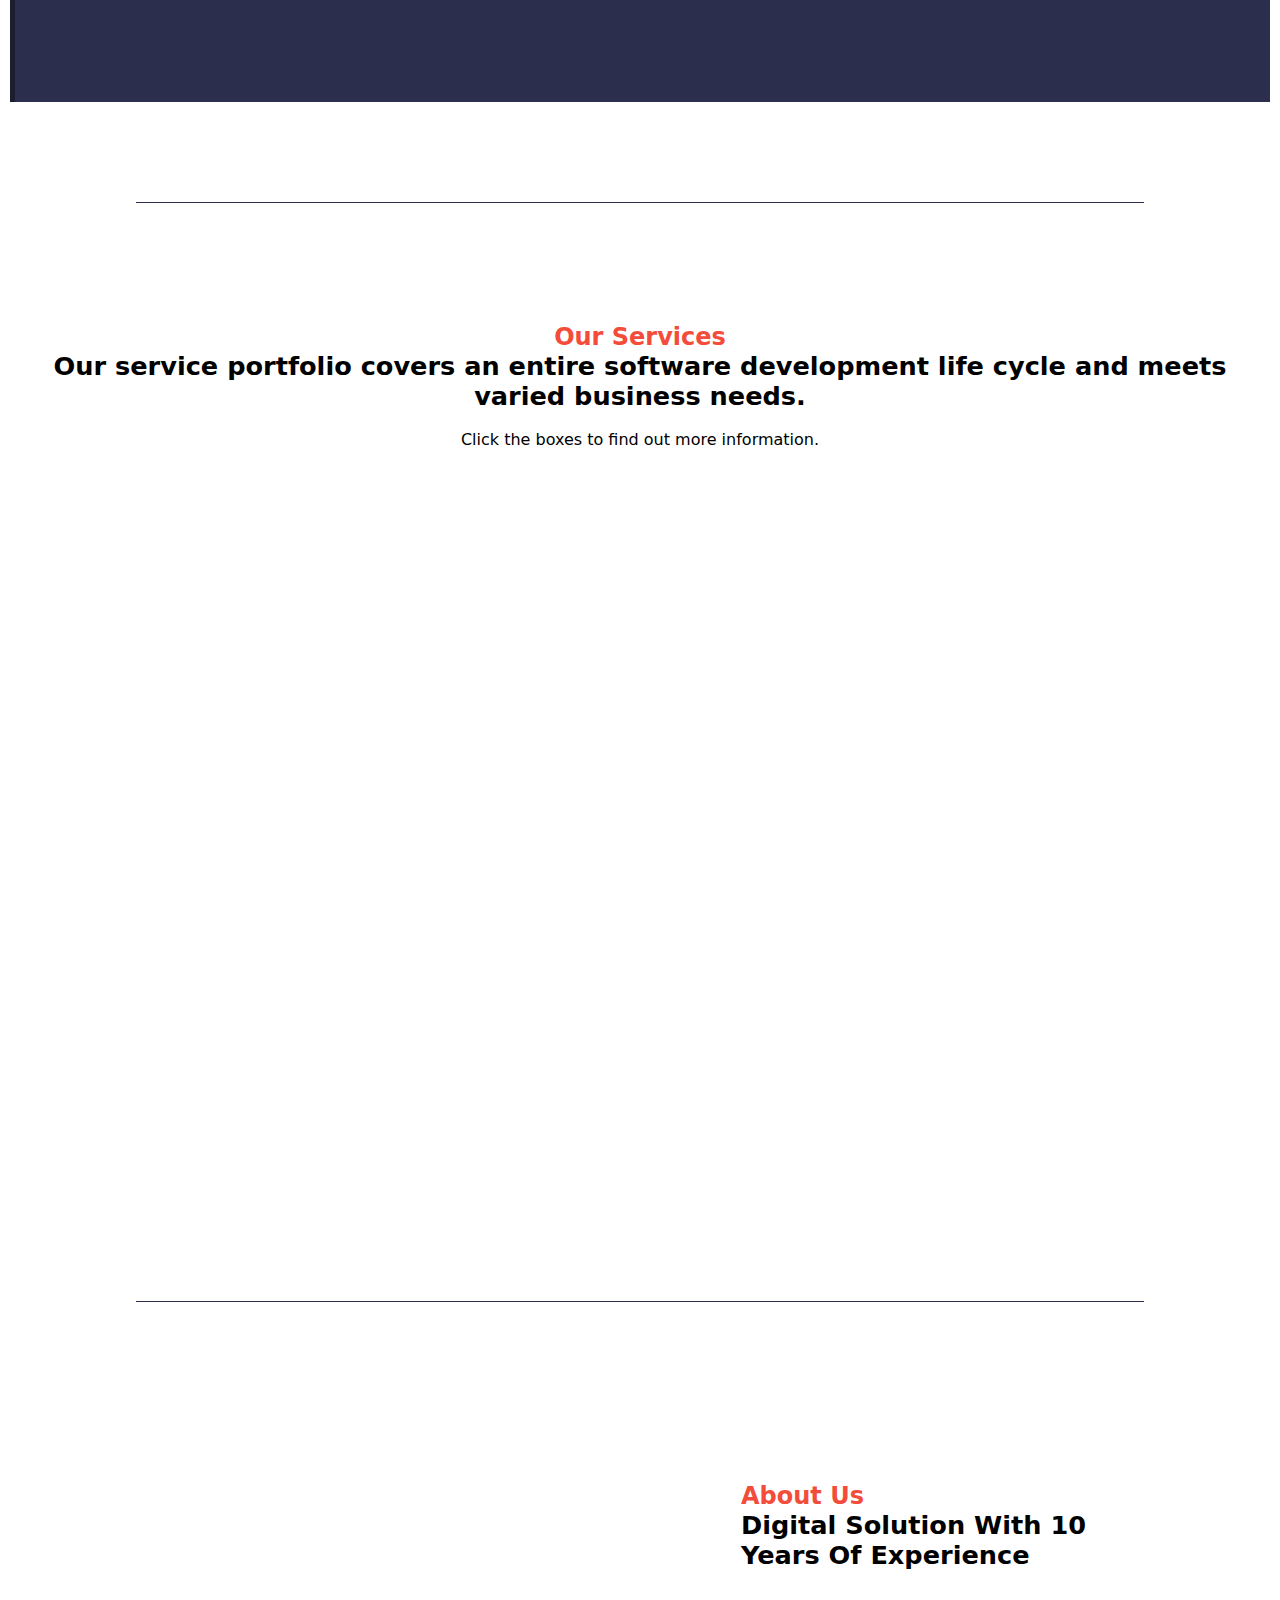
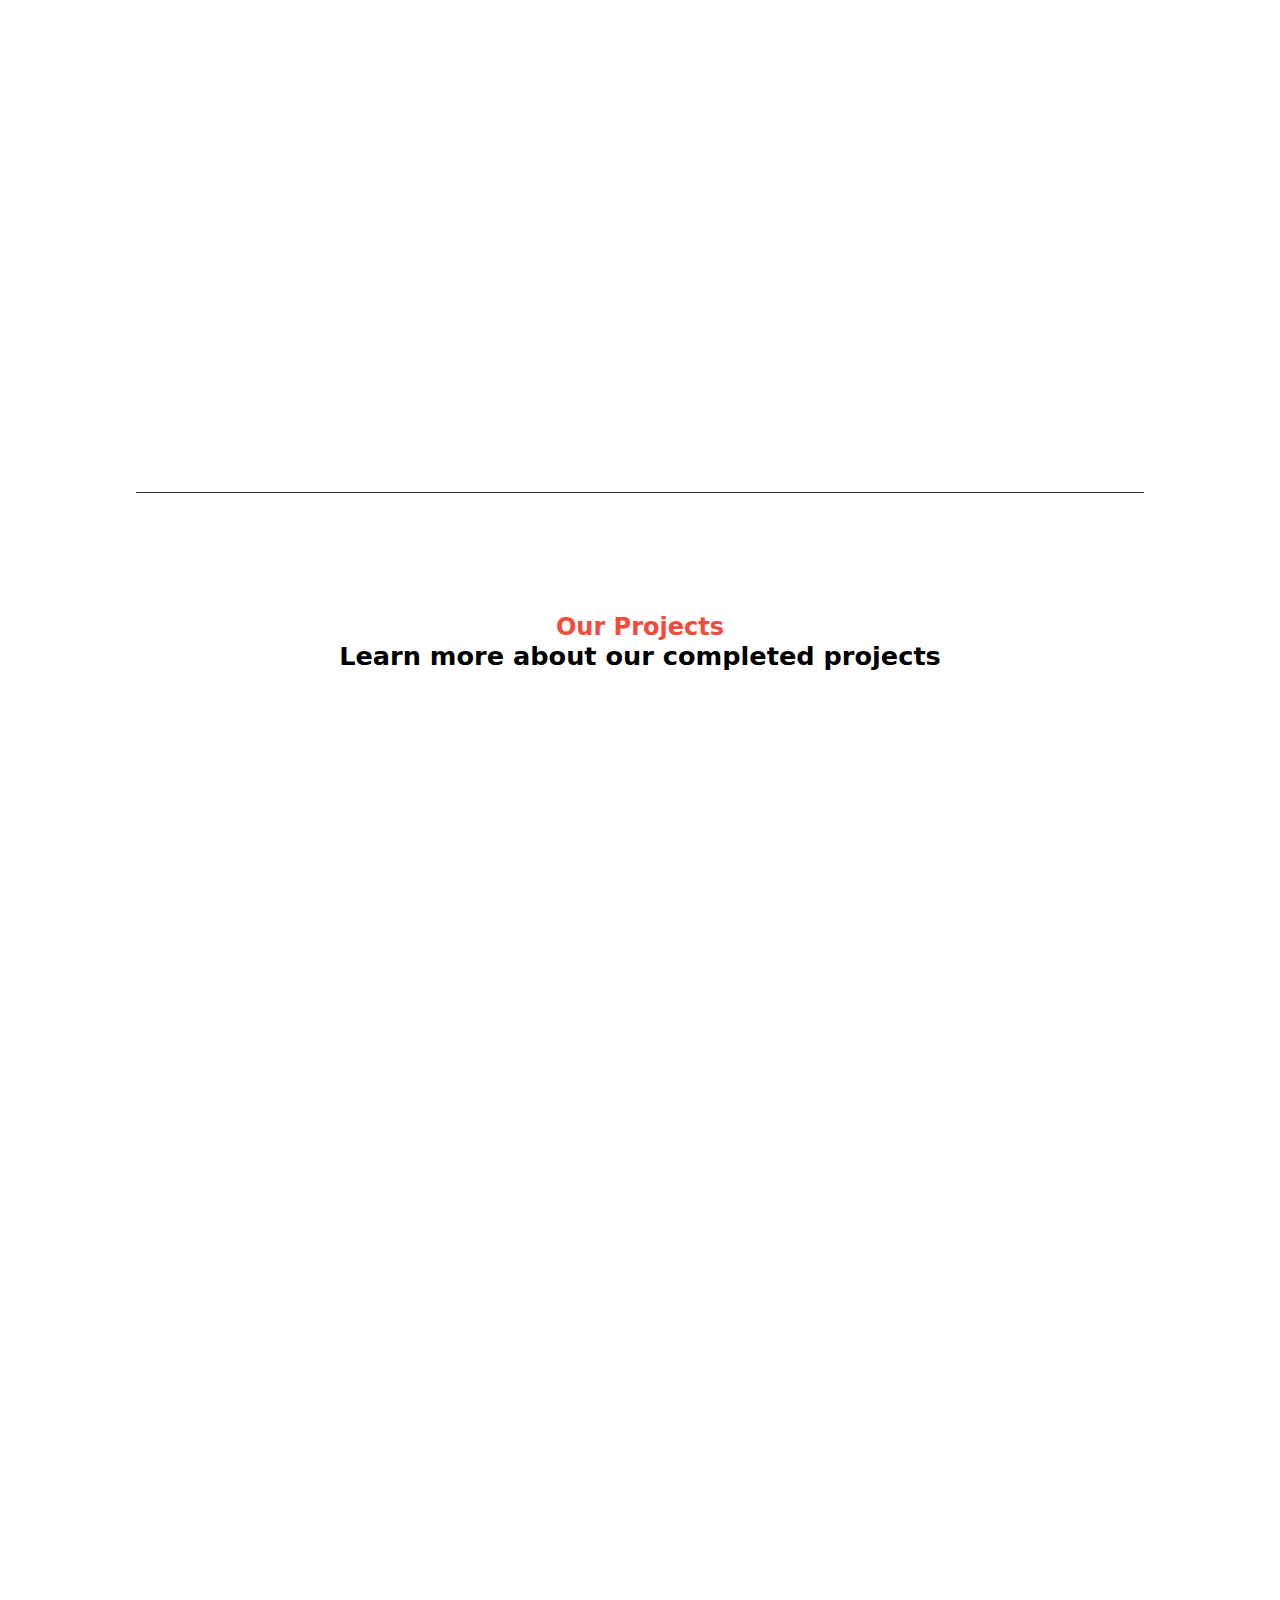
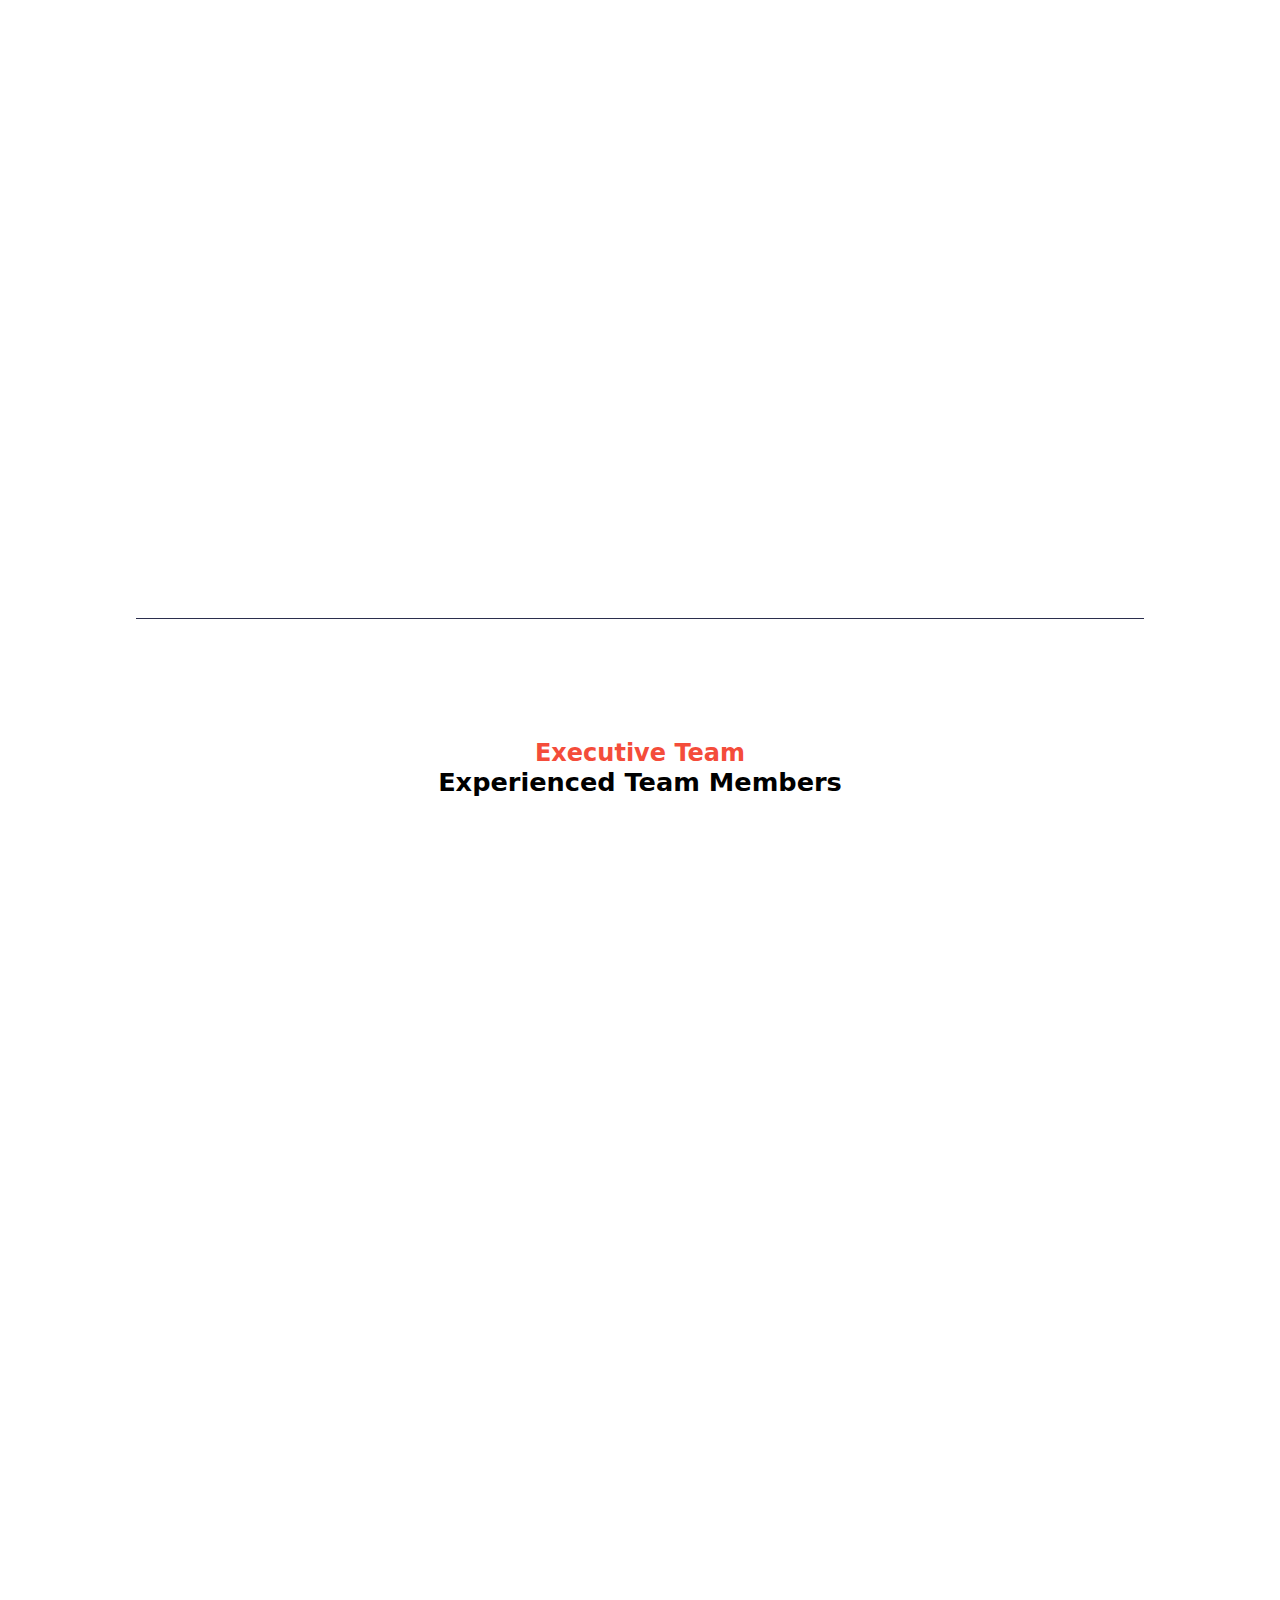
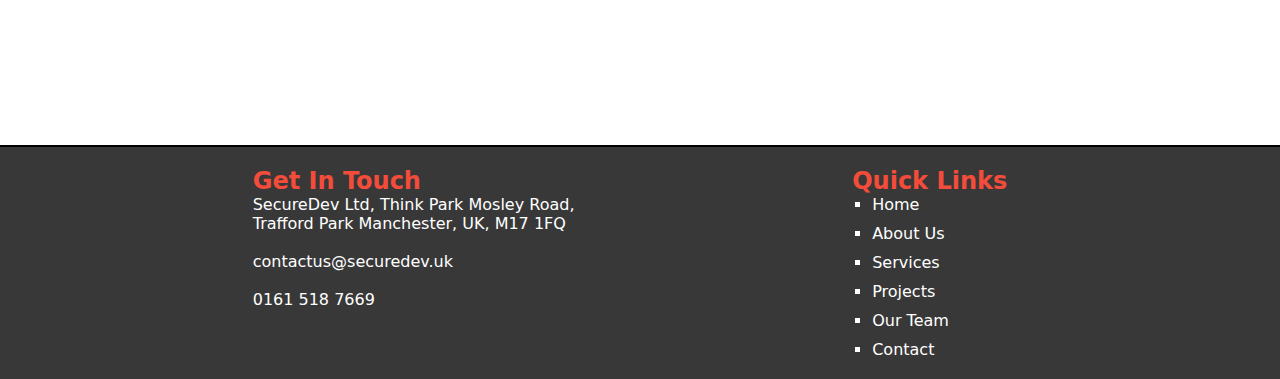
==== commit 31a73a0c: "Added animations using JavaScript, research what the code does a bit more just for better understand" ====
--- a/index.html
+++ b/index.html
@@ -100,7 +100,7 @@
                     <h2 class="subheading">Why Choose Us!</h2>
                     <h2 class="big-subheading">Why People Trust Us? Learn About Us!</h2>
                 </div><br>
-                <p>Our software solutions make your operations simpler, adaptable, scalable, intuitive, and easy to maintain, by using Smart DevOps-driven application development.
+                <p class="hidden">Our software solutions make your operations simpler, adaptable, scalable, intuitive, and easy to maintain, by using Smart DevOps-driven application development.
                     <br><br>
                     Building secure & cost efficient cloud platforms, we enable businesses in managing containerisation, orchestrate infrastructure, provide self-healing and auto-scaling.
                     <br><br>
@@ -111,7 +111,7 @@
                     Digital products that are focussed on user needs, scalable and solutions-oriented, and business owners who are able to easily pivot based on feedback.
                 </p>
             </div>
-            <img class="img fade-in" src="img/home/choose.jpg" alt="People gathered at a table analysing data">
+            <img class="img hidden" id="why-choose-us-img" src="img/home/choose.jpg" alt="People gathered at a table analysing data">
         </div>
 
         <!-- OUR SERVICES -->
@@ -124,10 +124,11 @@
                 <h2 class="big-subheading">Our service portfolio covers an entire software development life cycle and meets varied business needs.</h2>
                 <br><p>Click the boxes to find out more information.</p><br>
             </div>
-            <div class="boxes">
-                <div class="box-container">
+            <div class="boxes" id="our-services-boxes">
+                <div class="box-container hidden">
                     <h2>Web Design</h2>
                     <div class ="box" id="web-design-box">
+                        <div class="image" id="image-1"></div>
                         <div class="text-container">
                             <p>We design and build highly effective websites for businesses across all sectors
                                 <br><br>
@@ -136,12 +137,12 @@
                                 We can help with a range of websites from complex e.commerce to all sized business sites. The expertise, knowledge, and talent of our internal design team can revitalise your web presence and convey your value proposition in a clear, clean, and compelling way.
                             </p>
                         </div>
-                        <div class="image fade-in" id="image-1"></div>
-                    </div>
-                </div>
-                <div class="box-container">
+                    </div>
+                </div>
+                <div class="box-container hidden">
                     <h2>App Development</h2>
                     <div class="box" id="app-dev-box">
+                        <div class="image" id="image-2"></div>
                         <div class="text-container">
                             <p>Our software solutions make your operations simpler, adaptable, scalable, intuitive, and easy to maintain.
                             <br><br>
@@ -149,12 +150,12 @@
                             <br><br>
                             With our agile approach we move fast and do whats right for you, delivering a nimble, tailored and personal service.</p>
                         </div>
-                        <div class="image fade-in" id="image-2"></div>
-                    </div>
-                </div>
-                <div class="box-container">
+                    </div>
+                </div>
+                <div class="box-container hidden">
                     <h2>Cloud & Infrastructure</h2>
                     <div class="box" id="cloud-box">
+                        <div class="image" id="image-3"></div>
                         <div class="text-container">
                             <p>Our cloud platforms and cloud hosting solutions make digital transformation accessible and affordable for all. Our Devops team will help you use cloud solutions to transform your organisation and achieve your goals.
                                 <br><br>
@@ -163,7 +164,6 @@
                                 From building your cloud environment from scratch, day to day support and optimisation of your existing solutions, we have years of experience that can help you get the most out of your environment.
                             </p>
                         </div>
-                        <div class="image fade-in" id="image-3"></div>
                     </div>
                 </div>
             </div>
@@ -174,13 +174,13 @@
         <hr class="separator">
 
         <div class="container about-us" id="about-us">
-            <img class="img fade-in" src="img/home/about.jpg"></img>
+            <img class="img hidden" src="img/home/about.jpg"></img>
             <div class="text">
                 <div class="heading">
                     <h2 class="subheading">About Us</h2>
                     <h2 class="big-subheading">Digital Solution With 10 Years Of Experience</h2>
                 </div><br>
-                <p>SecureDev professionals collectively have many years of experience in the technology industry. From graphic design, to content management, to mobile apps, to private and public cloud hosting services, custom programming and much more, we can help you create a bespoke solution that will transform your business technical needs, and help you run your business more effectively.
+                <p class="hidden">SecureDev professionals collectively have many years of experience in the technology industry. From graphic design, to content management, to mobile apps, to private and public cloud hosting services, custom programming and much more, we can help you create a bespoke solution that will transform your business technical needs, and help you run your business more effectively.
                     <br><br>
                     By working with your business needs, we can ensure that the solutions is tailored to ensure that you are getting real value for money across all services.
                     <br><br>
@@ -199,41 +199,41 @@
                 <h2 class="big-subheading">Learn more about our completed projects</h2>
             </div>
             <div class="boxes">
-                <div class="box-container">
+                <div class="box-container hidden">
                     <h2>Customer Mobile App</h2>
                     <p>1st class UX experience, feature rich</p>
                     <hr class="separator">
-                    <div class="box fade-in" id="project-1"></div>
-                </div>
-                <div class="box-container">
+                    <div class="box" id="project-1"></div>
+                </div>
+                <div class="box-container hidden">
                     <h2>Bespoke CRM Solution</h2>
                     <p>Tailored CRM Solutions</p>
                     <hr class="mini-separator">
-                    <div class="box fade-in" id="project-2"></div>
-                </div>
-                <div class="box-container">
+                    <div class="box" id="project-2"></div>
+                </div>
+                <div class="box-container hidden">
                     <h2>Data Exchange Portal</h2>
                     <p>Automated data exchange</p>
                     <hr class="mini-separator">
-                    <div class="box fade-in" id="project-3"></div>
-                </div>
-                <div class="box-container">
+                    <div class="box" id="project-3"></div>
+                </div>
+                <div class="box-container hidden">
                     <h2>Infrastructure As A Service</h2>
                     <p>Fully hosted cloud service support</p>
                     <hr class="mini-separator">
-                    <div class="box fade-in" id="project-4"></div>
-                </div>
-                <div class="box-container">
+                    <div class="box" id="project-4"></div>
+                </div>
+                <div class="box-container hidden">
                     <h2>Service Delivery Function</h2>
                     <p>ITIL Service desk with 90% FTFR</p>
                     <hr class="separator">
-                    <div class="box fade-in" id="project-5"></div>
-                </div>
-                <div class="box-container">
+                    <div class="box" id="project-5"></div>
+                </div>
+                <div class="box-container hidden">
                     <h2>Product Delivery</h2>
                     <p>Agile Product Management/Owner services</p>
                     <hr class="mini-separator">
-                    <div class="box fade-in" id="project-6"></div>
+                    <div class="box" id="project-6"></div>
                 </div>
             </div>
         </div>
@@ -248,29 +248,29 @@
                 <h2 class="big-subheading">Experienced Team Members</h2>
             </div>
             <div class="team-boxes">
-                <div class="team-box">
-                    <div class="team-img fade-in" id="team-img-1"></div>
+                <div class="team-box hidden">
+                    <div class="team-img" id="team-img-1"></div>
                     <div class="team-text">
                         <h2 class="subheading">Christian Henson</h2>
                         <p>Founder & CEO</p>
                     </div>
                 </div>
-                <div class="team-box">
-                    <div class="team-img fade-in" id="team-img-2"></div>
+                <div class="team-box hidden">
+                    <div class="team-img" id="team-img-2"></div>
                     <div class="team-text">
                         <h2 class="subheading">Naveen Gollamudi</h2>
                         <p>IT Director</p>
                     </div>
                 </div>            
-                <div class="team-box">
-                    <div class="team-img fade-in" id="team-img-3"></div>
+                <div class="team-box hidden">
+                    <div class="team-img" id="team-img-3"></div>
                     <div class="team-text">
                         <h2 class="subheading">Andrew James</h2>
                         <p>Lead Architect</p>
                     </div>
                 </div>            
-                <div class="team-box">
-                    <div class="team-img fade-in" id="team-img-4"></div>
+                <div class="team-box hidden">
+                    <div class="team-img" id="team-img-4"></div>
                     <div class="team-text">
                         <h2 class="subheading">James Davenport</h2>
                         <p>Lead Architect</p>
--- a/main.css
+++ b/main.css
@@ -55,7 +55,7 @@
 }
 
 p {
-    font-size: clamp(1rem, 1.25vw, 1.25rem);
+    font-size: clamp(1rem, 1vw, 2rem);
     text-align: center;
 }
 
@@ -116,45 +116,8 @@
 .img {
     position: relative;
     width: min(550px, 80%);
-    scale: 1;
-    opacity: 1;
     border-radius: 15px;
     box-shadow: 2px 2px 10px rgb(31, 31, 31);
-    /* animation: fade-in-from-left linear forwards;
-    animation-timeline: view();
-    animation-range-start: 100px;
-    animation-range-end: 120px; */
-}
-
-@keyframes fade-in {
-    to { opacity: 1; }
-}
-
-@keyframes zoom-in {
-    to { scale: 1; }
-}
-
-@keyframes fade-in-w-zoom {
-    to { scale: 1; opacity: 1; }
-}
-
-@keyframes fade-in-from-left {
-    60% { right: 0; }
-    100% { right: 0; opacity: 1; }
-}
-
-@keyframes pop-up {
-    to { top: 0; }
-}
-
-@keyframes bounce {
-    0% { scale: 1; }
-    30% { scale: 1.3; }
-    50% { scale: 1.3; }
-    60% { scale: 1; }
-    80% { scale: 1; }
-    90% { scale: 1.3; }
-    100% { scale: 1; }
 }
 
 @media screen and (max-width: 845px) {
@@ -178,11 +141,12 @@
     flex-wrap: wrap;
     width: 100%;
     max-height: max-content;
-    gap: 10px;
+    gap: 2vw;
 }
 
 .box-container {
-    width: max(360px, 30vw);
+    max-width: 800px;
+    width: max(360px, 28vw);
     display: flex;
     align-items: center;
     justify-content: center;
@@ -196,16 +160,13 @@
 }
 
 .box {
-    width: max(360px, 30vw);
-    max-width: 600px;
+    max-width: 800px;
     border-radius: 20px;
     border-radius: 20px;
     transform-style: preserve-3d;
     transition: all .5s ease;
     cursor: pointer;
-    box-shadow: 5px 5px 5px rgb(31, 31, 31);
-}
-
+}
 
 /* This is a SICK effect, but don't use it
 
@@ -218,21 +179,22 @@
 } */
 
 .box > .text-container {
+    padding: 0 5px;
+    position: relative;
     border: 2px solid var(--logo-bg-color);
     cursor: pointer;
-    border-radius: 20px;
-    position: absolute;
-    background-color: salmon;
-    width: max(360px, 30vw);
-    max-width: 600px;
-    aspect-ratio: 4/3;
+    border-bottom-left-radius: 20px;
+    background-color: rgb(252, 252, 252);
+    width: max(360px, 28vw);
+    max-width: 800px;
+    height: max(380px, 30vh);
     display: flex;
     flex-direction: column;
     justify-content: center;
     align-items: center;
     text-align: center;
     backface-visibility: hidden;
-    transform: rotateY(180deg);
+    box-shadow: 5px 5px 5px rgb(31, 31, 31);
 }
 
 .box > #image-1 {
@@ -251,19 +213,24 @@
     border: 2px solid var(--logo-bg-color);
     cursor: pointer;
     /* position: absolute; */
-    width: max(360px, 30vw);
-    max-width: 600px;
+    width: max(360px, 28vw);
+    max-width: 800px;
     aspect-ratio: 4/3;
     background-repeat: no-repeat;
     background-size: cover;
-    border-radius: 20px;
+    border-top-right-radius: 20px;
     backface-visibility: hidden;
-}
-
-.box p {
-    font-size: clamp(.8rem, 1.1vw, 1.25rem);
+    box-shadow: 5px 5px 5px rgb(31, 31, 31);
+}
+
+.box > .text-container > p {
+    font-size: clamp(1rem, 1vw, 27px);
     font-weight: 600;
 }
+
+#our-services-boxes > .box-container:nth-child(1) { transition-delay: 200ms; }
+#our-services-boxes > .box-container:nth-child(2) { transition-delay: 400ms; }
+#our-services-boxes > .box-container:nth-child(3) { transition-delay: 600ms; }
 
 .subheading {
     color: var(--subheading-color);
@@ -331,6 +298,11 @@
     width: max(360px, 20vw);
 }
 
+.team-box:nth-child(1) { transition-delay: 200ms; }
+.team-box:nth-child(2) { transition-delay: 400ms; }
+.team-box:nth-child(3) { transition-delay: 600ms; }
+.team-box:nth-child(4) { transition-delay: 800ms; }
+
 #team-img-1 { background-image: url("./img/team/team-1.jpg"); }
 #team-img-2 { background-image: url("./img/team/team-2.jpg"); }
 #team-img-3 { background-image: url("./img/team/team-3.jpg"); }
@@ -364,4 +336,52 @@
     height: 1px;
     background-color: var(--logo-bg-color);
     border: 0;
+}
+
+/* Animation Class */
+
+.hidden {
+    position: relative;
+    right: 200px;
+    opacity: 0;
+}
+
+.from-left, .show {
+    position: relative;
+    opacity: 1;
+    right: 0;
+    transition: all 1s ease;
+}
+
+@keyframes fade-in {
+    from { opacity: 0; }
+    to { opacity: 1; }
+}
+
+@keyframes zoom-in {
+    to { scale: 1; }
+}
+
+@keyframes fade-in-w-zoom {
+    to { scale: 1; opacity: 1; }
+}
+
+@keyframes fade-in-from-left {
+    0% { right: 100px; opacity: 0; }
+    60% { right: 0; }
+    100% { right: 0; opacity: 1; }
+}
+
+@keyframes pop-up {
+    to { top: 0; }
+}
+
+@keyframes bounce {
+    0% { scale: 1; }
+    30% { scale: 1.3; }
+    50% { scale: 1.3; }
+    60% { scale: 1; }
+    80% { scale: 1; }
+    90% { scale: 1.3; }
+    100% { scale: 1; }
 }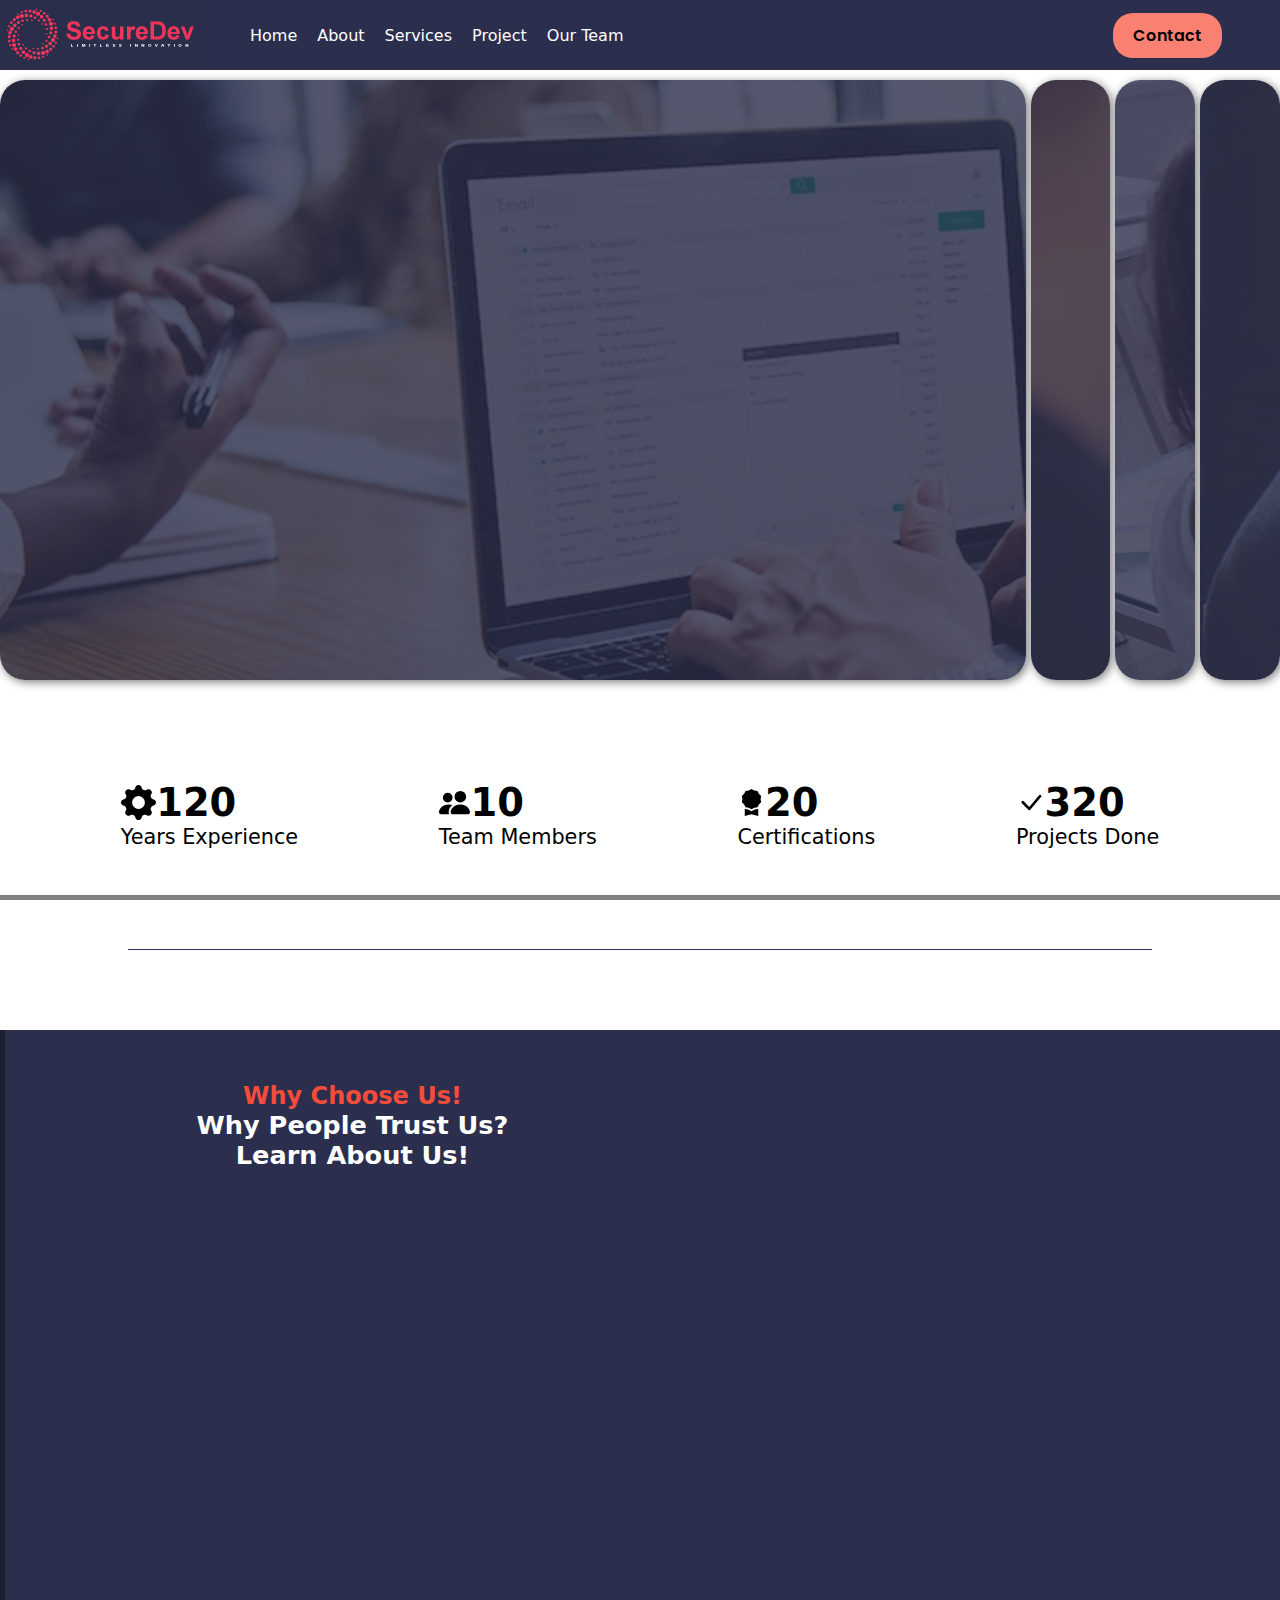
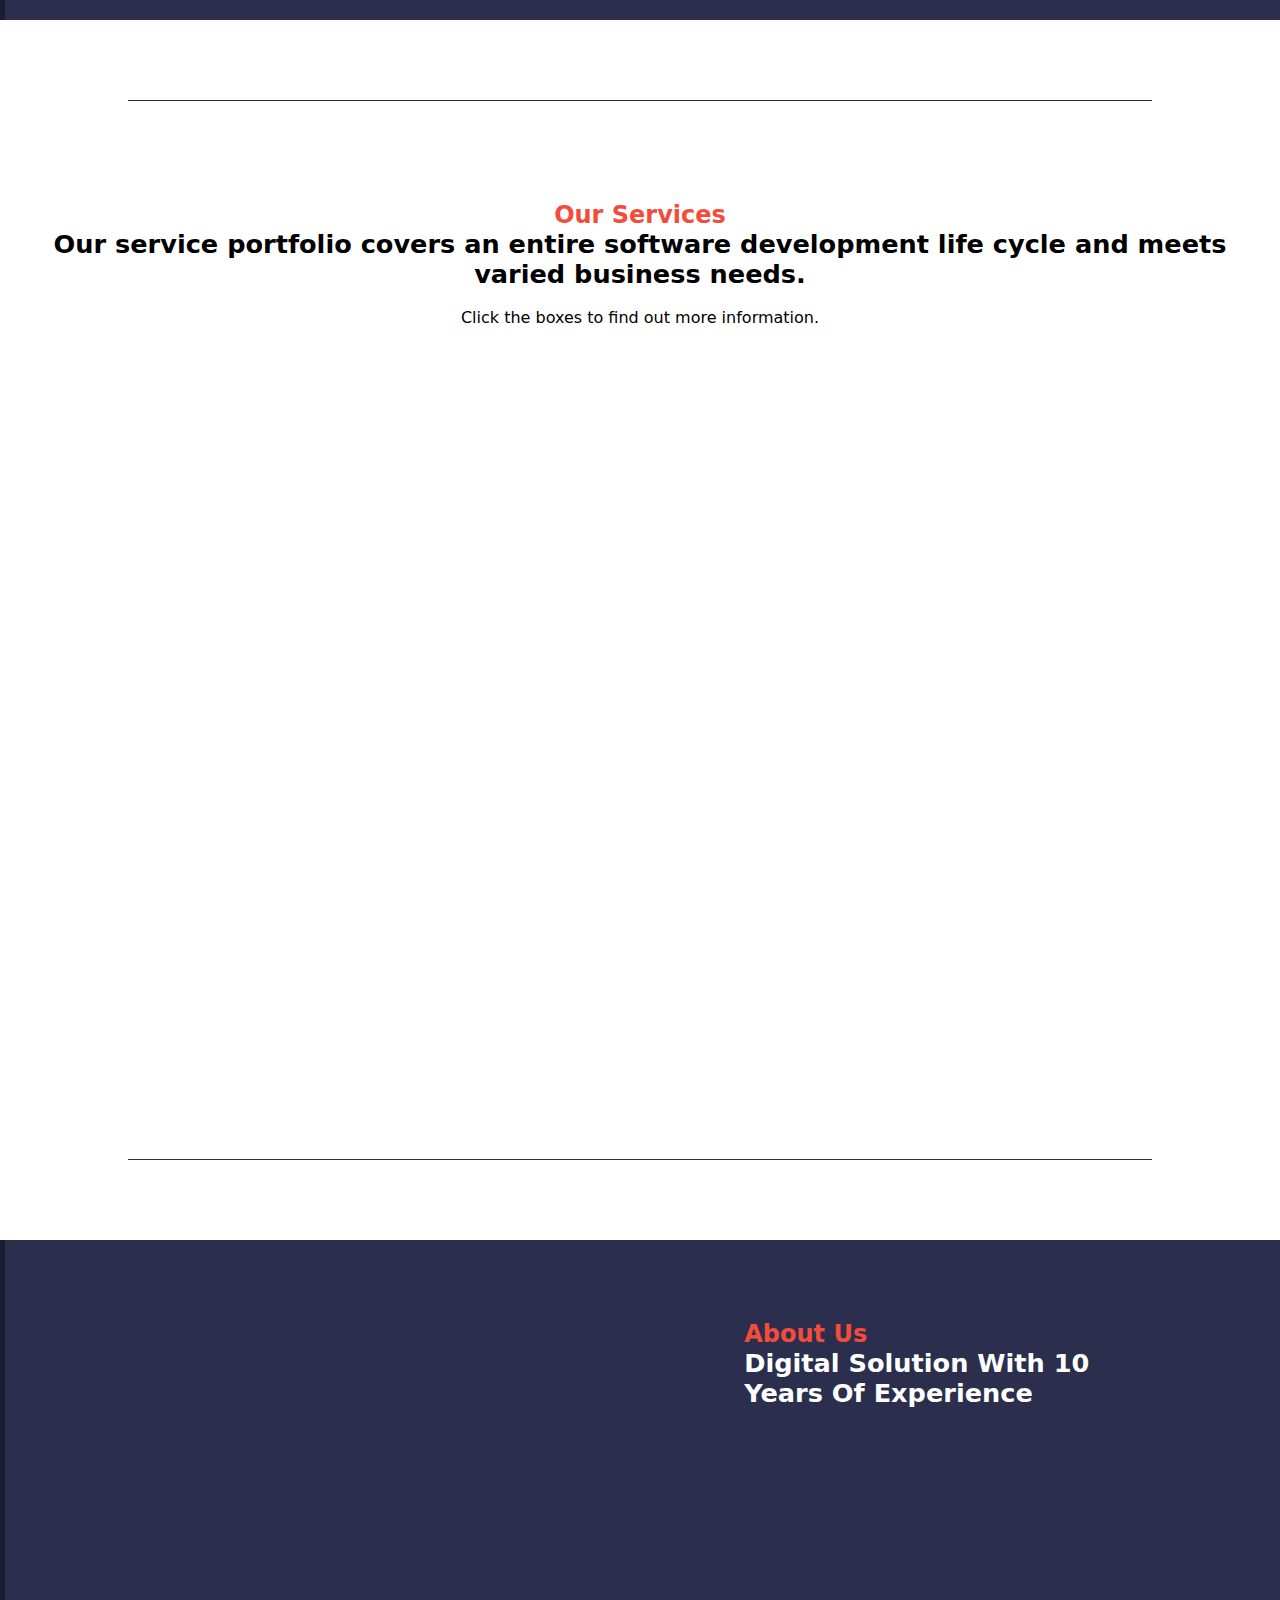
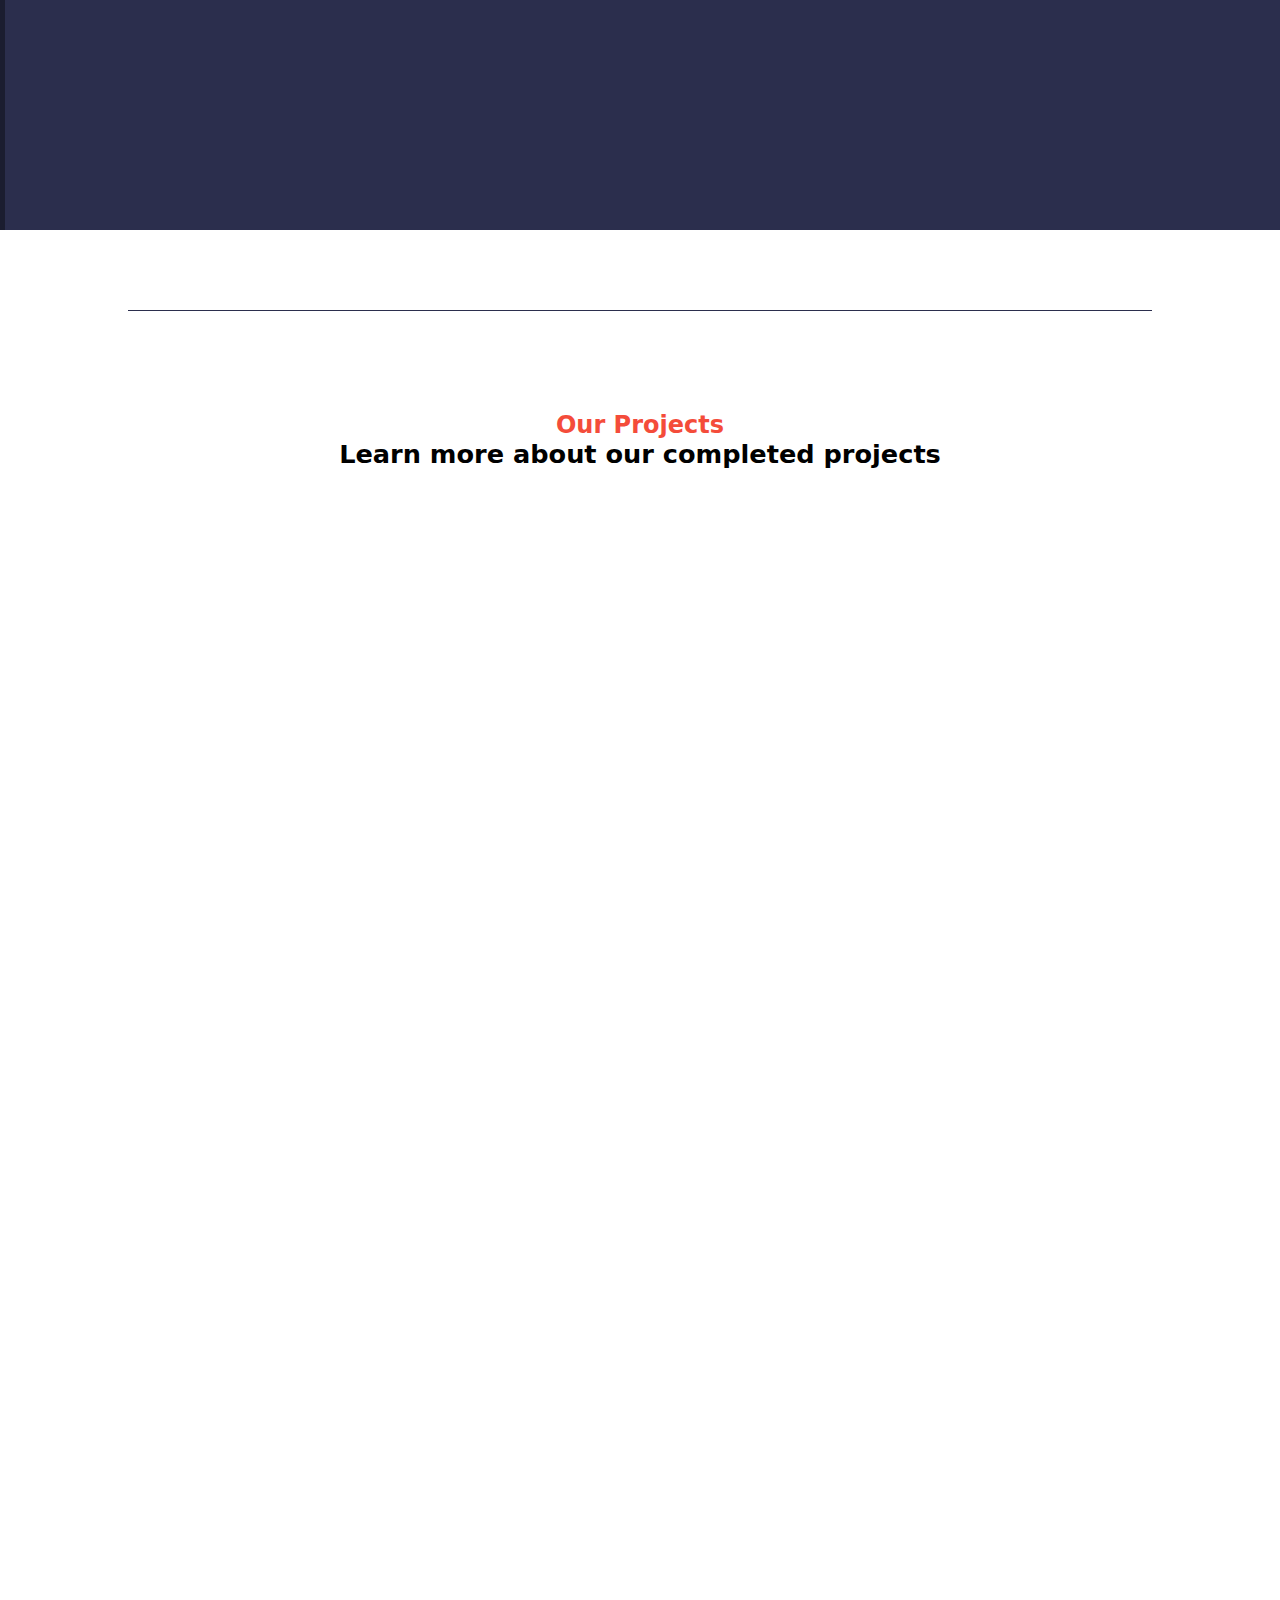
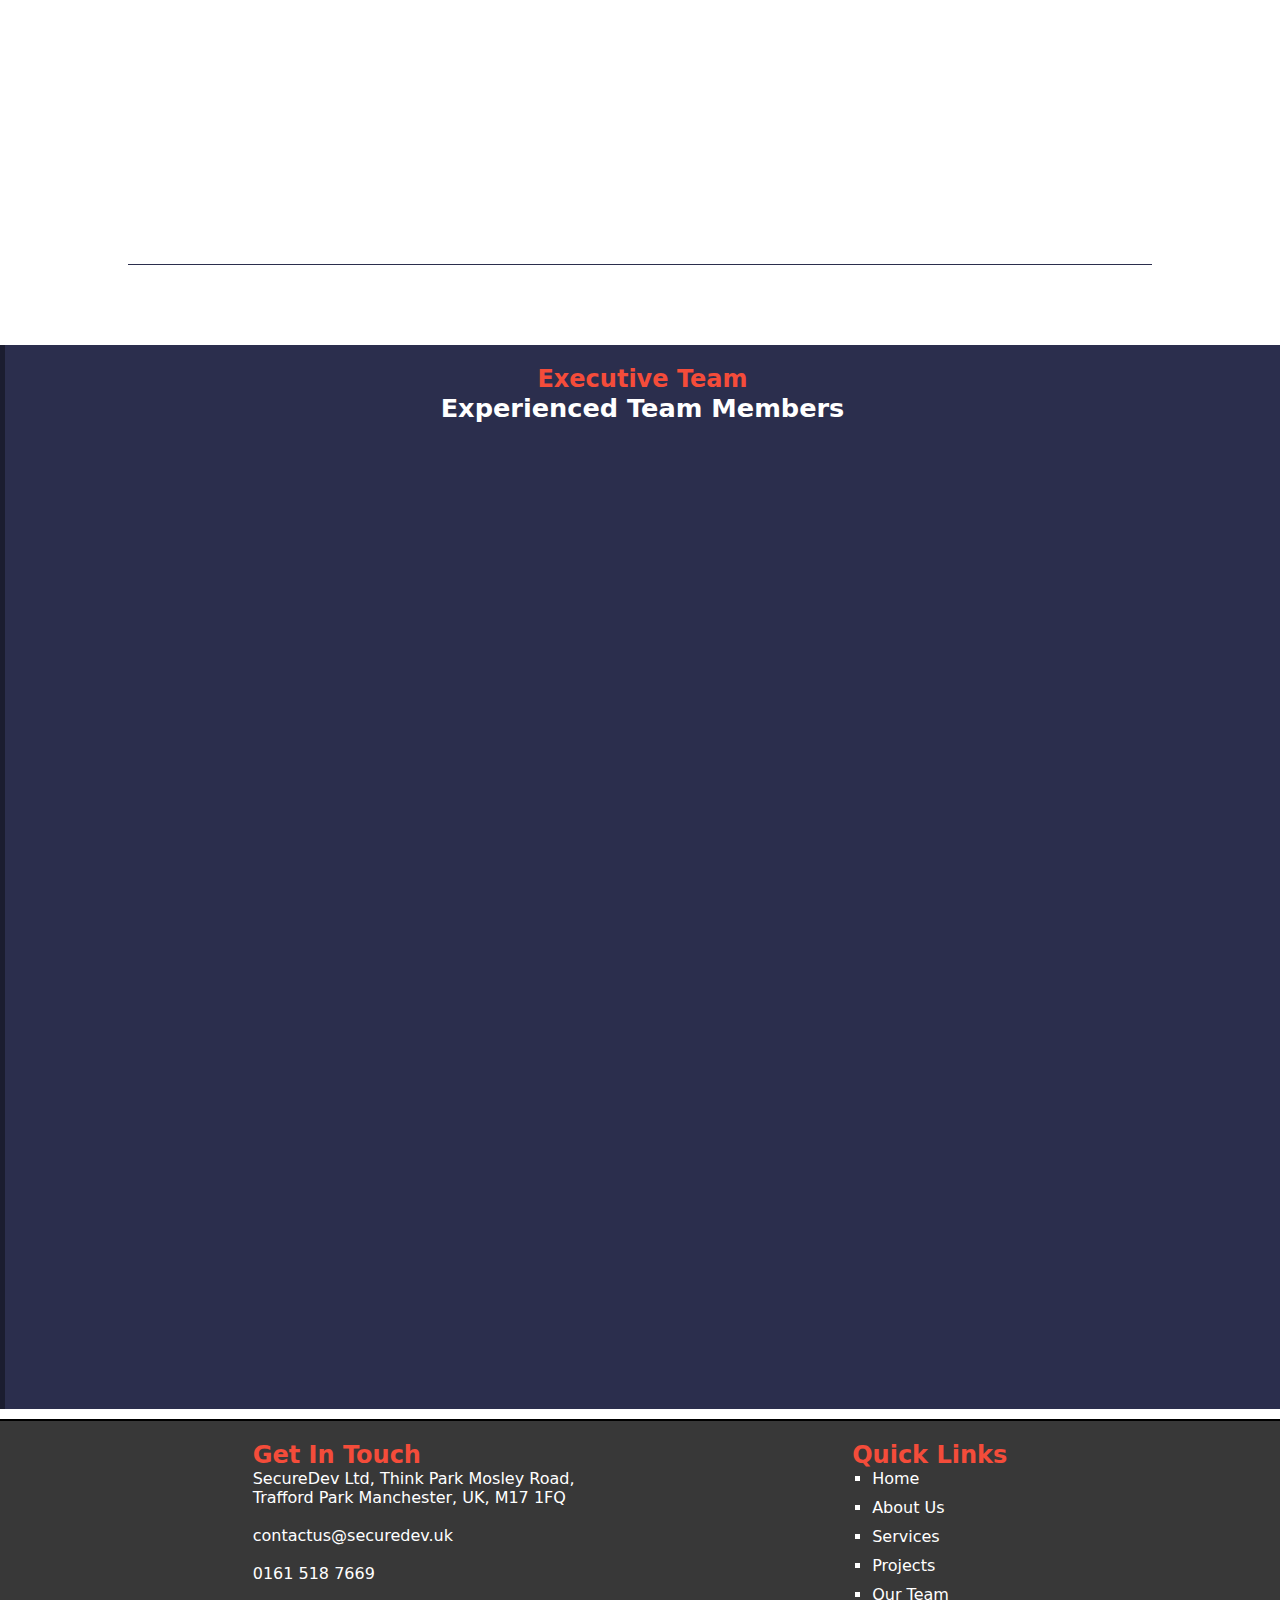
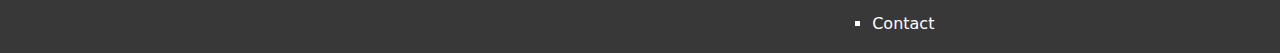
==== commit 22e4ca00: "Modified slightly to look better and be better dynamically, next steps are to adjust services sectio" ====
--- a/index.html
+++ b/index.html
@@ -42,7 +42,6 @@
         </ul> -->
         <button id="contact-btn">Contact</button>
     </header>
-    <div class="header-replacement"></div>
 
     <!--MAIN BODY-->
 
@@ -173,7 +172,7 @@
 
         <hr class="separator">
 
-        <div class="container about-us" id="about-us">
+        <div class="container dark-bg about-us" id="about-us">
             <img class="img hidden" src="img/home/about.jpg"></img>
             <div class="text">
                 <div class="heading">
@@ -242,7 +241,7 @@
          
         <hr class="separator">
 
-        <div class="container exec-team" id="exec-team">
+        <div class="container dark-bg exec-team" id="exec-team">
             <div class="heading">
                 <h2 class="subheading">Executive Team</h2>
                 <h2 class="big-subheading">Experienced Team Members</h2>
--- a/navbar.css
+++ b/navbar.css
@@ -33,13 +33,12 @@
     /* padding: 10px; */
     color: white;
     gap: 50px;
-    position: fixed;
-    border-bottom: 2px solid var(--text-color);
-}
-
-.important {
+    position: static;
+}
+
+/* .important {
     margin: 10px 3%;
-}
+} */
 
 #logo-link {
     display: flex;
@@ -47,7 +46,6 @@
 }
 
 #logo {
-    margin: 0 10px;
     transition: .3s;
 }
 
@@ -105,18 +103,18 @@
 }
 
 #drop-down-btn {
-    height: 30px;
-    width: 40px;
-    padding: 5px;
+    height: 40px;
+    width: 50px;
+    padding: 10px;
     position: absolute;
-    right: 5%;
+    right: 1.5%;
     display: none;
     justify-content: space-between;
     align-items: center;
     flex-direction: column;
     background-color: var(--logo-bg-color);
     border: 1px solid rgb(151, 151, 151);
-    border-radius: 5px;
+    border-radius: 10px;
     cursor: pointer;
     transition: .1s;
     z-index: 99999999999;
@@ -165,7 +163,10 @@
         transition: .3s;
     }
     .logo-container {
-        padding: 5px 30px;
+        /* padding: 0 30px; */
+        position: relative;
+        left: 1.5%;
+        margin: 5px 30px;
     }
     #links {
         z-index: 999999;
--- a/main.css
+++ b/main.css
@@ -36,11 +36,11 @@
 }
 
 main {
-    padding: 10px;
-    display: flex;
-    flex-direction: column;
-    align-items: center;
-    gap: min(100px, 10vw);
+    padding: 10px 0;
+    display: flex;
+    flex-direction: column;
+    align-items: center;
+    gap: min(80px, 10vw);
     overflow-x: hidden;
 }
 
@@ -51,7 +51,7 @@
     align-items: center;
     gap: 30px;
     width: 100%;
-    padding: 20px 0;
+    padding: 20px 10px;
 }
 
 p {
@@ -166,6 +166,8 @@
     transform-style: preserve-3d;
     transition: all .5s ease;
     cursor: pointer;
+    box-shadow: 5px 5px 10px rgb(31, 31, 31),
+                -5px 5px 10px rgb(31, 31, 31);
 }
 
 /* This is a SICK effect, but don't use it
@@ -181,7 +183,6 @@
 .box > .text-container {
     padding: 0 5px;
     position: relative;
-    border: 2px solid var(--logo-bg-color);
     cursor: pointer;
     border-bottom-left-radius: 20px;
     background-color: rgb(252, 252, 252);
@@ -194,7 +195,6 @@
     align-items: center;
     text-align: center;
     backface-visibility: hidden;
-    box-shadow: 5px 5px 5px rgb(31, 31, 31);
 }
 
 .box > #image-1 {
@@ -210,7 +210,7 @@
 }
 
 .box > .image {
-    border: 2px solid var(--logo-bg-color);
+    /* border: 2px solid var(--logo-bg-color); */
     cursor: pointer;
     /* position: absolute; */
     width: max(360px, 28vw);
@@ -220,7 +220,6 @@
     background-size: cover;
     border-top-right-radius: 20px;
     backface-visibility: hidden;
-    box-shadow: 5px 5px 5px rgb(31, 31, 31);
 }
 
 .box > .text-container > p {
@@ -246,15 +245,19 @@
 
 .our-projects > .boxes {
     width: 80%;
-    gap: 50px;
+    gap: 30px;
 }
 
 .our-projects > .boxes > .box-container {
-    width: max(360px, 22.5vw);
+    width: max(340px, 18vw);
+}
+
+.our-projects > .boxes > .box-container > p {
+    font-size: 1rem;
 }
 
 .our-projects > .boxes > .box-container > .box {
-    width: max(360px, 22.5vw);
+    width: max(320px, 18vw);
     max-width: 600px;
     aspect-ratio: 1;
     background-repeat: no-repeat;
@@ -287,7 +290,6 @@
 
 .team-boxes {
     display: flex;
-    gap: 20px;
     flex-wrap: wrap;
     justify-content: center;
     align-items: center;
@@ -295,7 +297,8 @@
 }
 
 .team-box {
-    width: max(360px, 20vw);
+    width: max(300px, 15vw);
+    margin: 2vw;
 }
 
 .team-box:nth-child(1) { transition-delay: 200ms; }
@@ -314,12 +317,13 @@
 
 .team-img {
     border-top-right-radius: 30px;
-    height: 40vh;
+    aspect-ratio: 7/8;
     background-repeat: no-repeat;
     background-size: cover;
 }
 
 .team-text {
+    color: var(--text-color);
     padding: 10px 20px;
     background-color: rgb(252, 252, 252);
     border-bottom-left-radius: 30px;
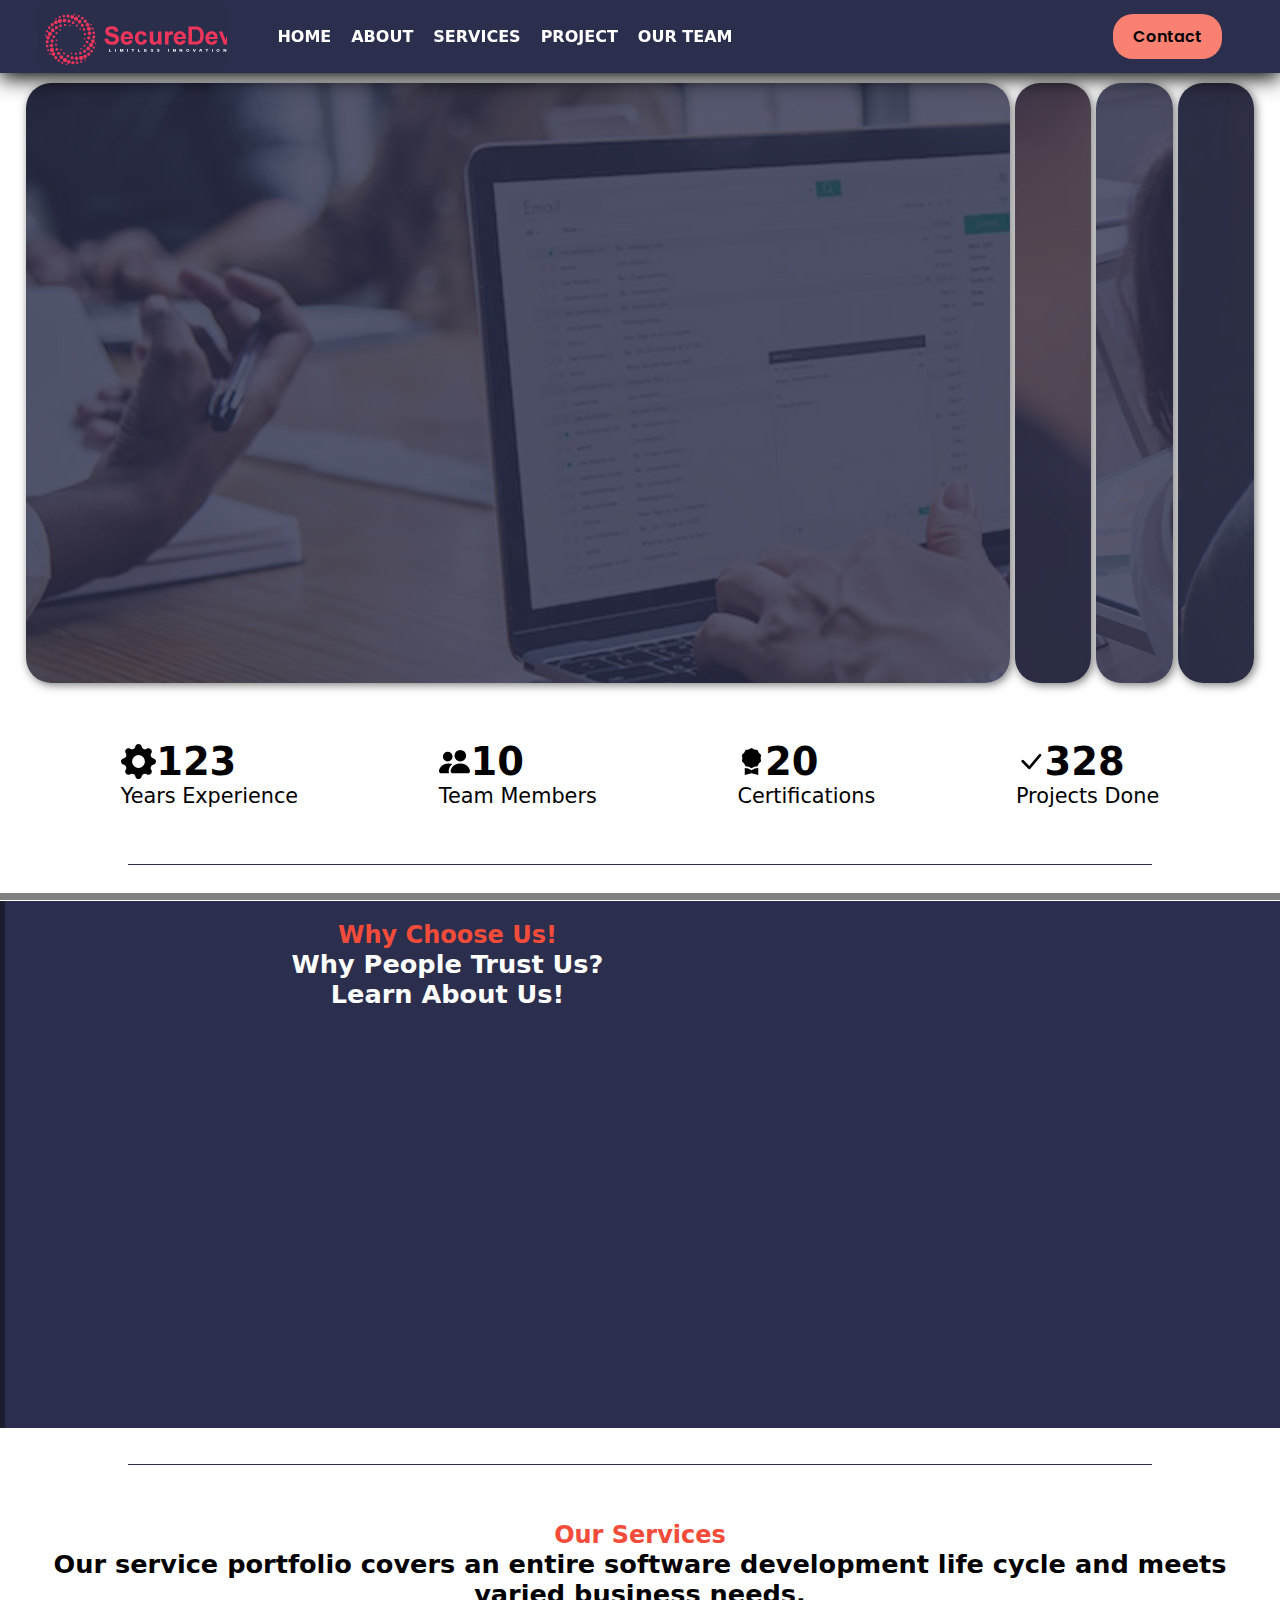
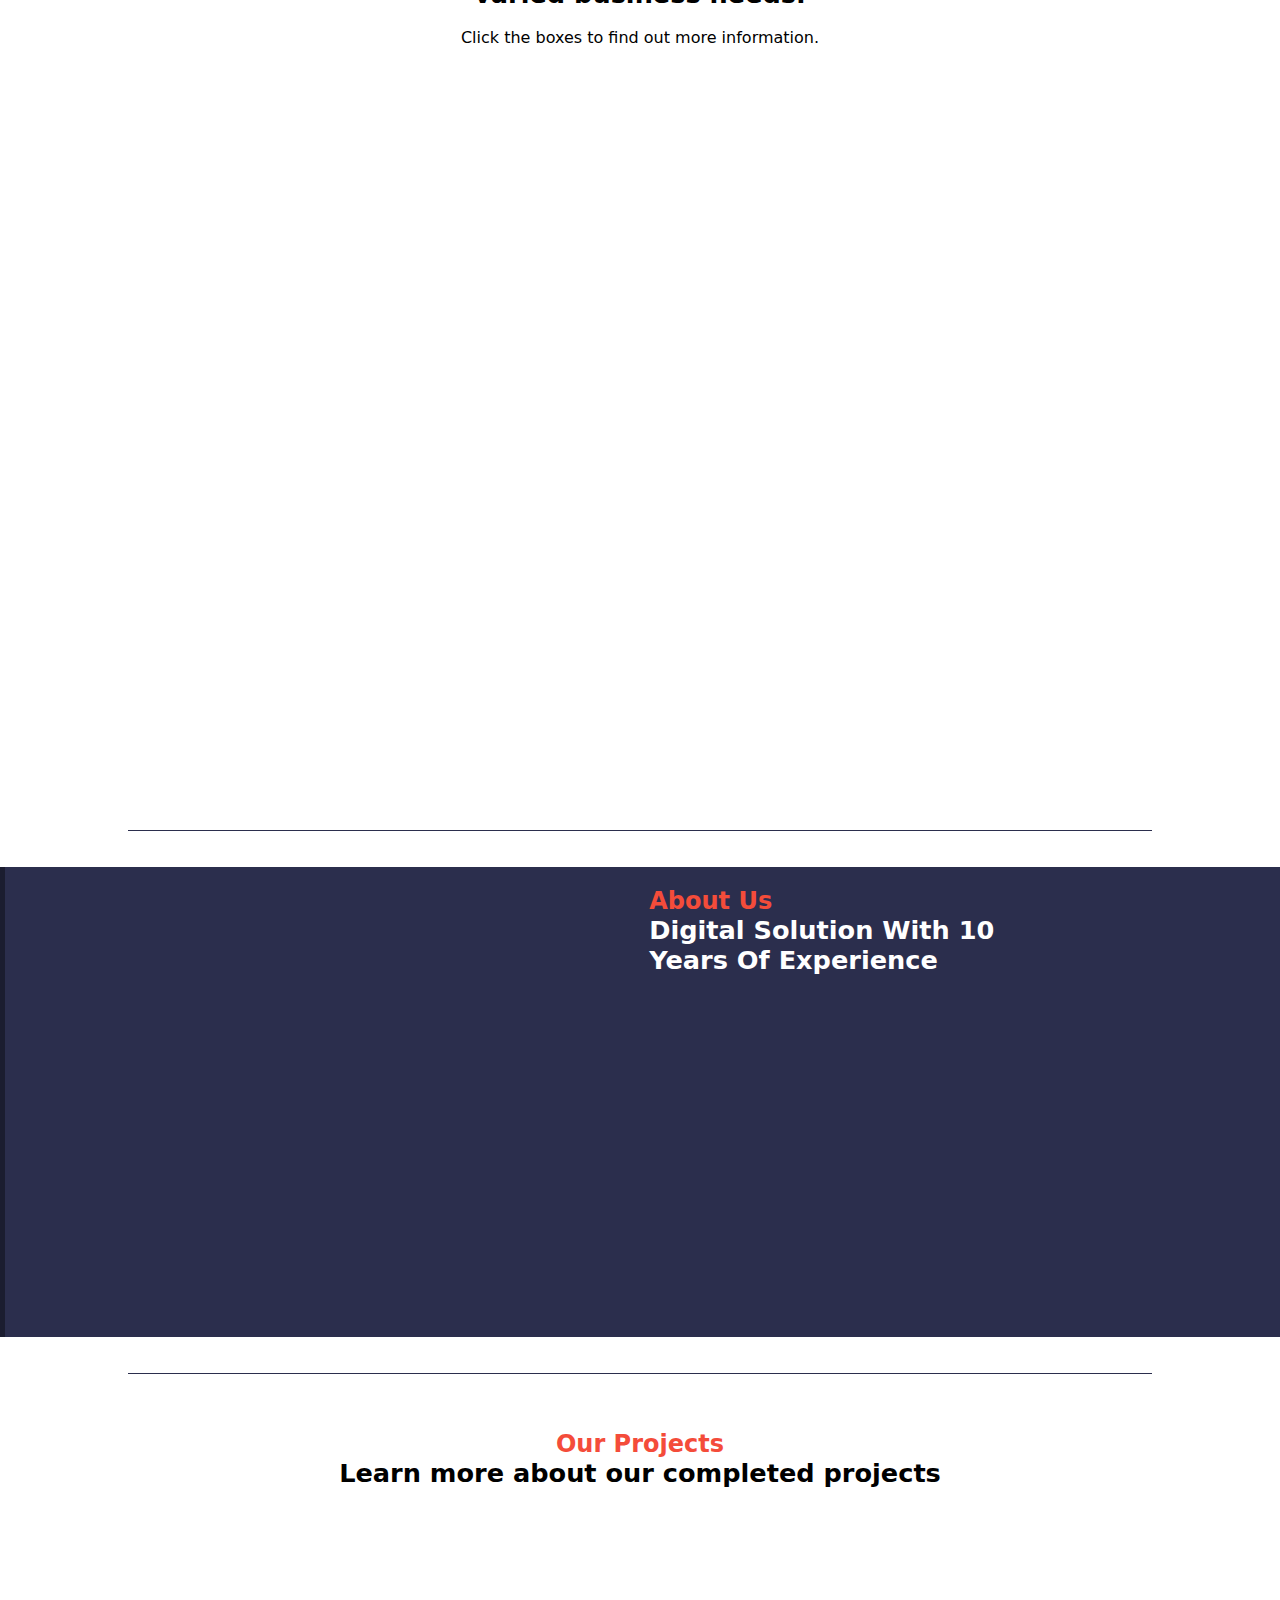
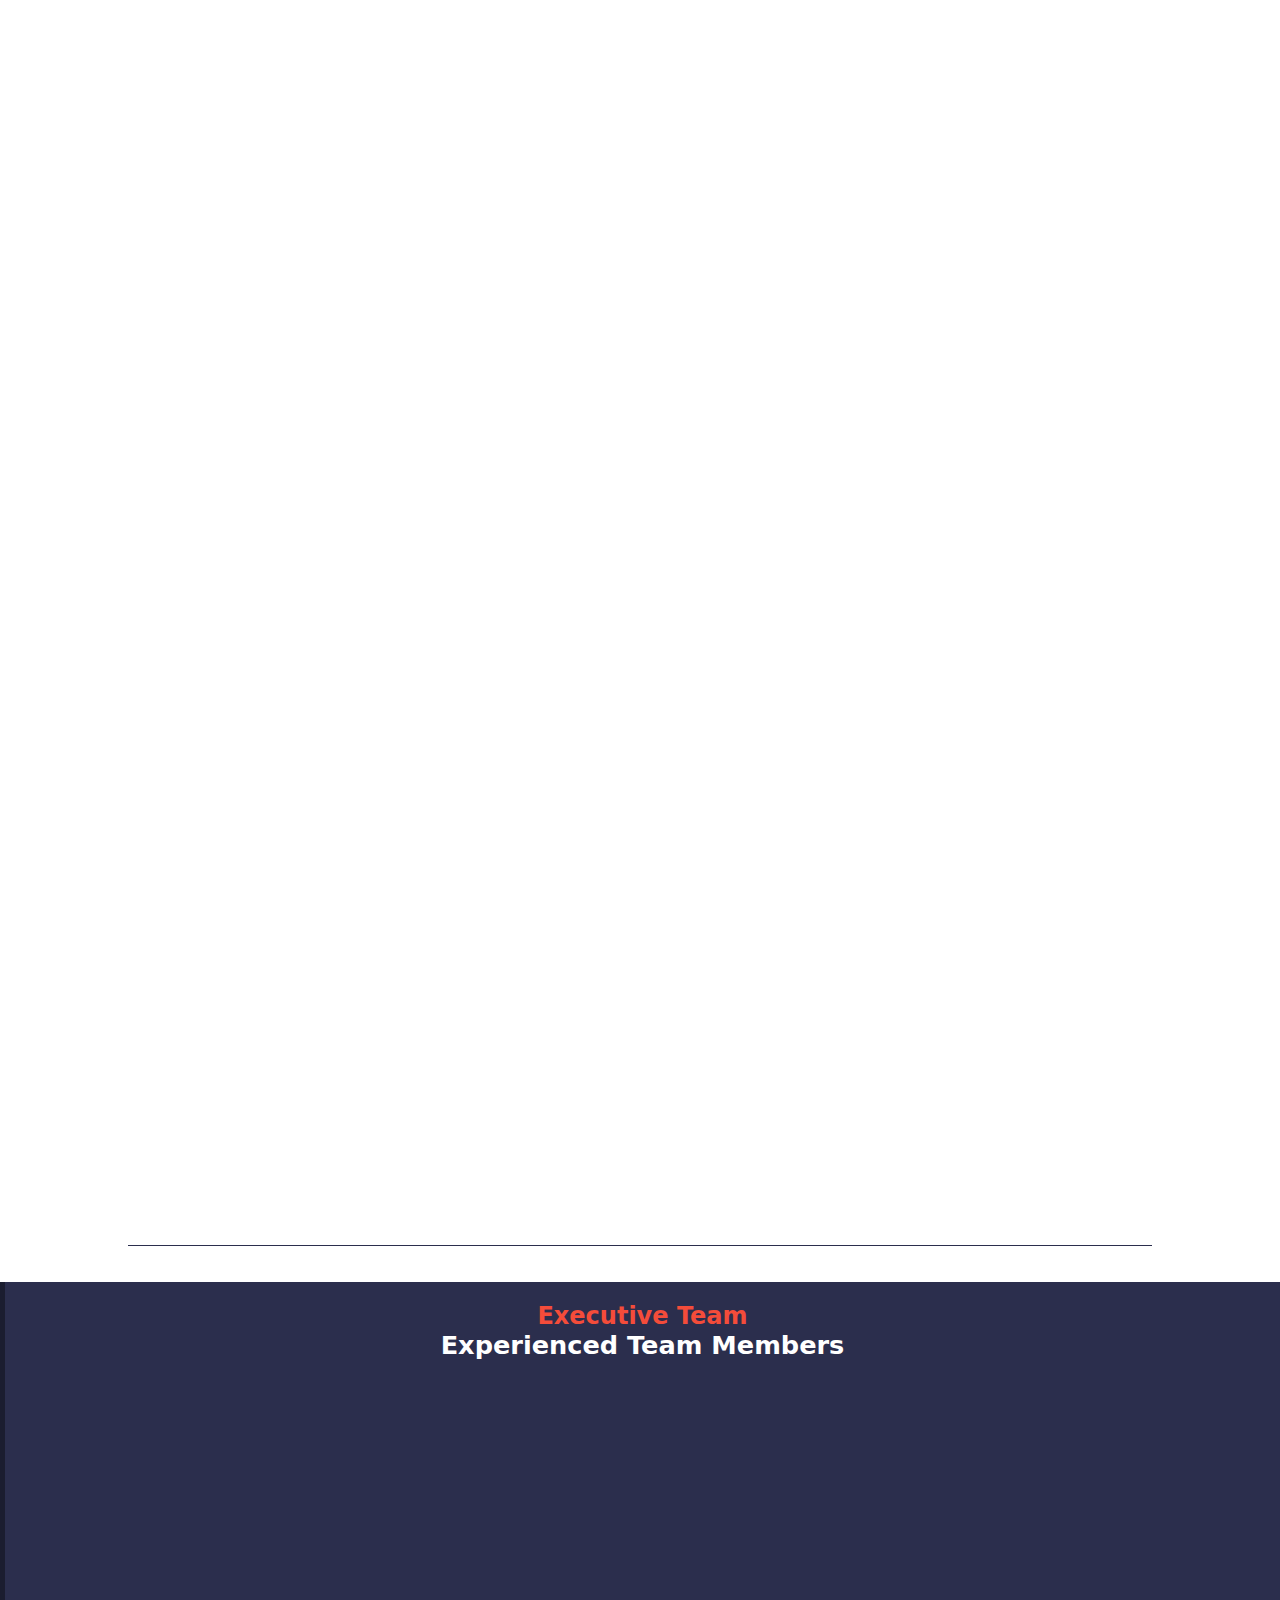
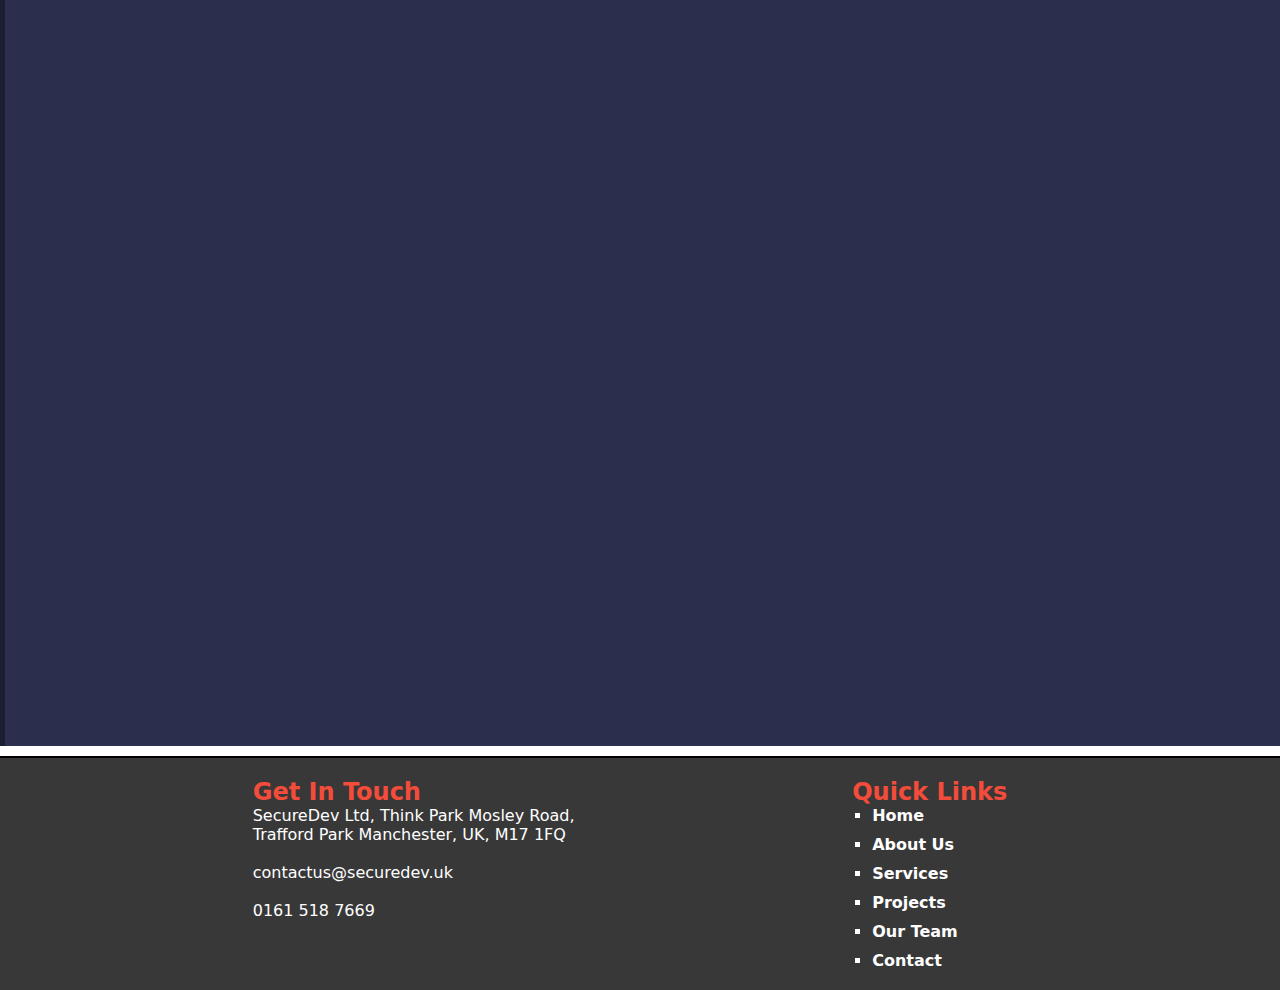
==== commit d5b1eb4d: "Major style changes to navbar on scroll, plus scroll to top button, links at top now work correctly," ====
--- a/index.html
+++ b/index.html
@@ -16,10 +16,17 @@
     </div>
 
     <img id="face" src="img/james.jpg" alt="Just my face" style="display:none;">
+
+    <button class="scroll-to-top" onclick="scrollToTop()">
+        <div class="arrow-line"></div>
+        <div class="arrow-line"></div>
+    </button>
     <header>
         <div class="important">
-            <div class="logo-container">
-                <a id="logo-link" href="index.html"><img id="logo" src="img/logos/SecureDev_Logo.png" alt="SecureDev Ltd."></a>
+            <div id="logo-container" class="logo-container">
+                <a id="logo-link" href="index.html">
+                    <div id="logo" alt="SecureDev Ltd."></div>
+                </a>
             </div>
             <button id="drop-down-btn" onclick="changeStateOfDropDown()">
                 <div class="line"></div>
@@ -28,11 +35,11 @@
             </button>
         </div>
         <ul id="links">
-            <li><a href="index.html">Home</a></li>
-            <li><a href="index.html#about-us">About</a></li>
-            <li><a href="index.html#our-services">Services</a></li>
-            <li><a href="index.html#our-projects">Project</a></li>
-            <li><a href="index.html#exec-team">Our Team</a></li>
+            <li><a id="home-link">HOME</a></li>
+            <li><a id="about-link">ABOUT</a></li>
+            <li><a id="services-link">SERVICES</a></li>
+            <li><a id="project-link">PROJECT</a></li>
+            <li><a id="team-link">OUR TEAM</a></li>
         </ul>
         <!-- <ul class="contacts">
             <li>Facebook: SecureDev LTD</li>
@@ -49,7 +56,7 @@
 
         <!-- CARD ANIMATION -->
         
-        <div class="card-container">
+        <div id="card-container" class="card-container">
             <div class="card" id="card-1"></div>
             <div class="card" id="card-2"></div>
             <div class="card" id="card-3"></div>
@@ -201,7 +208,7 @@
                 <div class="box-container hidden">
                     <h2>Customer Mobile App</h2>
                     <p>1st class UX experience, feature rich</p>
-                    <hr class="separator">
+                    <hr class="mini-separator">
                     <div class="box" id="project-1"></div>
                 </div>
                 <div class="box-container hidden">
@@ -225,7 +232,7 @@
                 <div class="box-container hidden">
                     <h2>Service Delivery Function</h2>
                     <p>ITIL Service desk with 90% FTFR</p>
-                    <hr class="separator">
+                    <hr class="mini-separator">
                     <div class="box" id="project-5"></div>
                 </div>
                 <div class="box-container hidden">
@@ -277,7 +284,6 @@
                 </div>
             </div>
         </div>
-
     </main>
 
     <!-- FOOTER -->
@@ -315,7 +321,7 @@
         </div>
     </footer>
 </body>
-<script src="drop-down.js"></script>
+<script src="drop-down.js" fe></script>
 <script src="animation.js"></script>
 <script src="script.js"></script>
 </html>--- a/navbar.css
+++ b/navbar.css
@@ -33,7 +33,31 @@
     /* padding: 10px; */
     color: white;
     gap: 50px;
-    position: static;
+    top: 0;
+    position: sticky;
+    padding: 5px 3vw;
+    transition: background-color 0.2s ease-in-out;
+    box-shadow: 0 5px 20px black;
+}
+
+header.scrolled {
+    background-color: white;
+}
+
+header.scrolled > #links > li > a {
+    color: black;
+}
+
+header.scrolled > #links > li > a:hover {
+    color: white;
+}
+
+header.scrolled > #logo-container > #logo-link {
+    transition: all .4s ease-out;
+}
+
+header.scrolled > #logo-container > #logo-link > #logo {
+    transition: all .4s ease-in-out;
 }
 
 /* .important {
@@ -43,29 +67,39 @@
 #logo-link {
     display: flex;
     align-items: center;
+    width: 21vh;
+    transition: all .4s ease;
 }
 
 #logo {
-    transition: .3s;
+    background-image: url("./img/SecureDev_Logo.png");
+    height: 7vh;
+    width: 21vh;
+    background-size: 1;
+    background-repeat: no-repeat;
+    transition: all .2s ease-in;
 }
 
 header #logo:hover {
     cursor: pointer;
-    transform: scale(0.95);
+    transform: scale(0.90);
 }
 
 header #logo:not(:hover) {
     transform: scale(1);
 }
 
-nav, #links, #links > li {
+#links, #links > li {
     height: 100%;
     padding: 0;
     margin: 0;
     text-align: center;
+    list-style: none;
+    padding: 0 0;
 }
 
 #links {
+    position: relative;
     display: flex;
     gap: 20px;
     /* margin: 5px; */
@@ -74,16 +108,12 @@
     align-items: center;
 }
 
-#links > li {
-    list-style: none;
-    padding: 20px 0;
-    /* background-color: salmon; */
-}
-
 li > a {
     text-decoration: none;
     color: white;
-    font-size: clamp(1rem, 1.25vw, 1.25rem);
+    font-weight: 600;
+    font-size: clamp(1rem, .8vw, 1.25rem);
+    cursor: pointer;
 }
 
 li > a:hover {
@@ -113,7 +143,7 @@
     align-items: center;
     flex-direction: column;
     background-color: var(--logo-bg-color);
-    border: 1px solid rgb(151, 151, 151);
+    border: 0;
     border-radius: 10px;
     cursor: pointer;
     transition: .1s;
@@ -140,7 +170,7 @@
     margin: 0 20px;
     cursor: pointer;
     font-weight: 600;
-    transition: .1s linear;
+    transition: .1s ease-in;
 }
 
 #contact-btn:hover {
@@ -157,6 +187,7 @@
 
 @media screen and (max-width: 845px) {
     header {
+        padding: 5px 1.5vw;
         flex-direction: column;
         align-items: flex-start;
         gap: 0;
@@ -165,13 +196,15 @@
     .logo-container {
         /* padding: 0 30px; */
         position: relative;
-        left: 1.5%;
-        margin: 5px 30px;
+        margin: 5px 20px;
     }
     #links {
+        position: fixed;
+        left: 0;
         z-index: 999999;
         width: 100%;
-        transition: .3s;
+        height: fit-content;
+        transition: all .3s linear;
         opacity: 0;
         max-height: 0;
         flex-direction: column;
@@ -211,4 +244,11 @@
         transition: .2s;
         text-shadow: 2px 2px 5px black;
     }
+    header.scrolled #links {
+        background-color: white;
+        color: black;
+    }
+    header.scrolled a {
+        color: black;
+    }
 }--- a/main.css
+++ b/main.css
@@ -1,3 +1,8 @@
+html {
+    transition: scroll .5s ease-out;
+    scroll-behavior: smooth;
+}
+
 :root {
     --logo-bg-color: #2B2E4D;
     --text-color: #1b1d30;
@@ -5,7 +10,7 @@
 }
 
 #scrollbar-container {
-    height: 5px;
+    height: max(5px, .8vh);
     width: 100vw;
     position: fixed;
     bottom: 0;
@@ -19,8 +24,6 @@
     height: 100%;
     scale: 0 1;
     transform-origin: left;
-    animation: zoom-in linear;
-    animation-timeline: scroll();
 }
 
 #face {
@@ -40,7 +43,7 @@
     display: flex;
     flex-direction: column;
     align-items: center;
-    gap: min(80px, 10vw);
+    gap: 4vh;
     overflow-x: hidden;
 }
 
@@ -65,6 +68,10 @@
 
 .text > .heading, p {
     animation: fade-in 1s;
+}
+
+.card-container {
+    padding: 0 2%;
 }
 
 .container.stats {
@@ -115,7 +122,7 @@
 
 .img {
     position: relative;
-    width: min(550px, 80%);
+    width: clamp(25%, 90%, 40vh);
     border-radius: 15px;
     box-shadow: 2px 2px 10px rgb(31, 31, 31);
 }
@@ -145,14 +152,11 @@
 }
 
 .box-container {
-    max-width: 800px;
-    width: max(360px, 28vw);
+    width: max(360px, 20vw);
     display: flex;
     align-items: center;
     justify-content: center;
     flex-direction: column;
-    max-height: max-content;
-    gap: 5px;
 }
 
 .box-container > h2 {
@@ -160,8 +164,7 @@
 }
 
 .box {
-    max-width: 800px;
-    border-radius: 20px;
+    width: max(360px, 20vw);
     border-radius: 20px;
     transform-style: preserve-3d;
     transition: all .5s ease;
@@ -174,21 +177,20 @@
 
 .box:active {
     transform: rotateY(180deg);
-} */
-
-/* .box:not(:hover) {
+}
+
+.box:not(:hover) {
     transform: rotateY(0deg);
 } */
 
 .box > .text-container {
-    padding: 0 5px;
+    padding: 10px 5px;
     position: relative;
     cursor: pointer;
     border-bottom-left-radius: 20px;
     background-color: rgb(252, 252, 252);
-    width: max(360px, 28vw);
-    max-width: 800px;
-    height: max(380px, 30vh);
+    width: max(360px, 20vw);
+    height: max(380px, 33vh);
     display: flex;
     flex-direction: column;
     justify-content: center;
@@ -210,11 +212,10 @@
 }
 
 .box > .image {
+    width: max(360px, 20vw);
     /* border: 2px solid var(--logo-bg-color); */
     cursor: pointer;
     /* position: absolute; */
-    width: max(360px, 28vw);
-    max-width: 800px;
     aspect-ratio: 4/3;
     background-repeat: no-repeat;
     background-size: cover;
@@ -223,8 +224,7 @@
 }
 
 .box > .text-container > p {
-    font-size: clamp(1rem, 1vw, 27px);
-    font-weight: 600;
+    font-size: clamp(1rem, .8vw, 27px);
 }
 
 #our-services-boxes > .box-container:nth-child(1) { transition-delay: 200ms; }
@@ -245,7 +245,6 @@
 
 .our-projects > .boxes {
     width: 80%;
-    gap: 30px;
 }
 
 .our-projects > .boxes > .box-container {
@@ -262,7 +261,6 @@
     aspect-ratio: 1;
     background-repeat: no-repeat;
     background-size: cover;
-    border : 2px solid var(--logo-bg-color);
 }
 
 #project-1 { background-image: url("./img/projects/project1.jpg"); }
@@ -278,6 +276,7 @@
     background-color: var(--logo-bg-color);
     border: 0;
     outline: 0;
+    margin: max(1vh, 10px) 0;
 }
 
 .exec-team {
@@ -388,4 +387,34 @@
     80% { scale: 1; }
     90% { scale: 1.3; }
     100% { scale: 1; }
-}+}
+
+.scroll-to-top {
+    opacity: 0;
+    z-index: 9;
+    position: fixed;
+    right: 7.5vw;
+    bottom: 7.5vh;
+    width: clamp(6vh, 5vw, 7.5vh);
+    aspect-ratio: 1;
+    background-color: rgba(27, 27, 27, 0.75);
+    border-radius: 50%;
+    border: 0;
+    display: flex;
+    justify-content: center;
+    align-items: center;
+    padding: 3px;
+    cursor: pointer;
+    transition: all .5s;
+}
+
+.arrow-line {
+    width: 60%;
+    height: 15%;
+    border-radius: 10px;
+    background-color: white;
+    position: relative;
+}
+
+.arrow-line:nth-child(1) { transform: rotate(-40deg); left: 10%; }
+.arrow-line:nth-child(2) { transform: rotate(40deg); right: 10%; }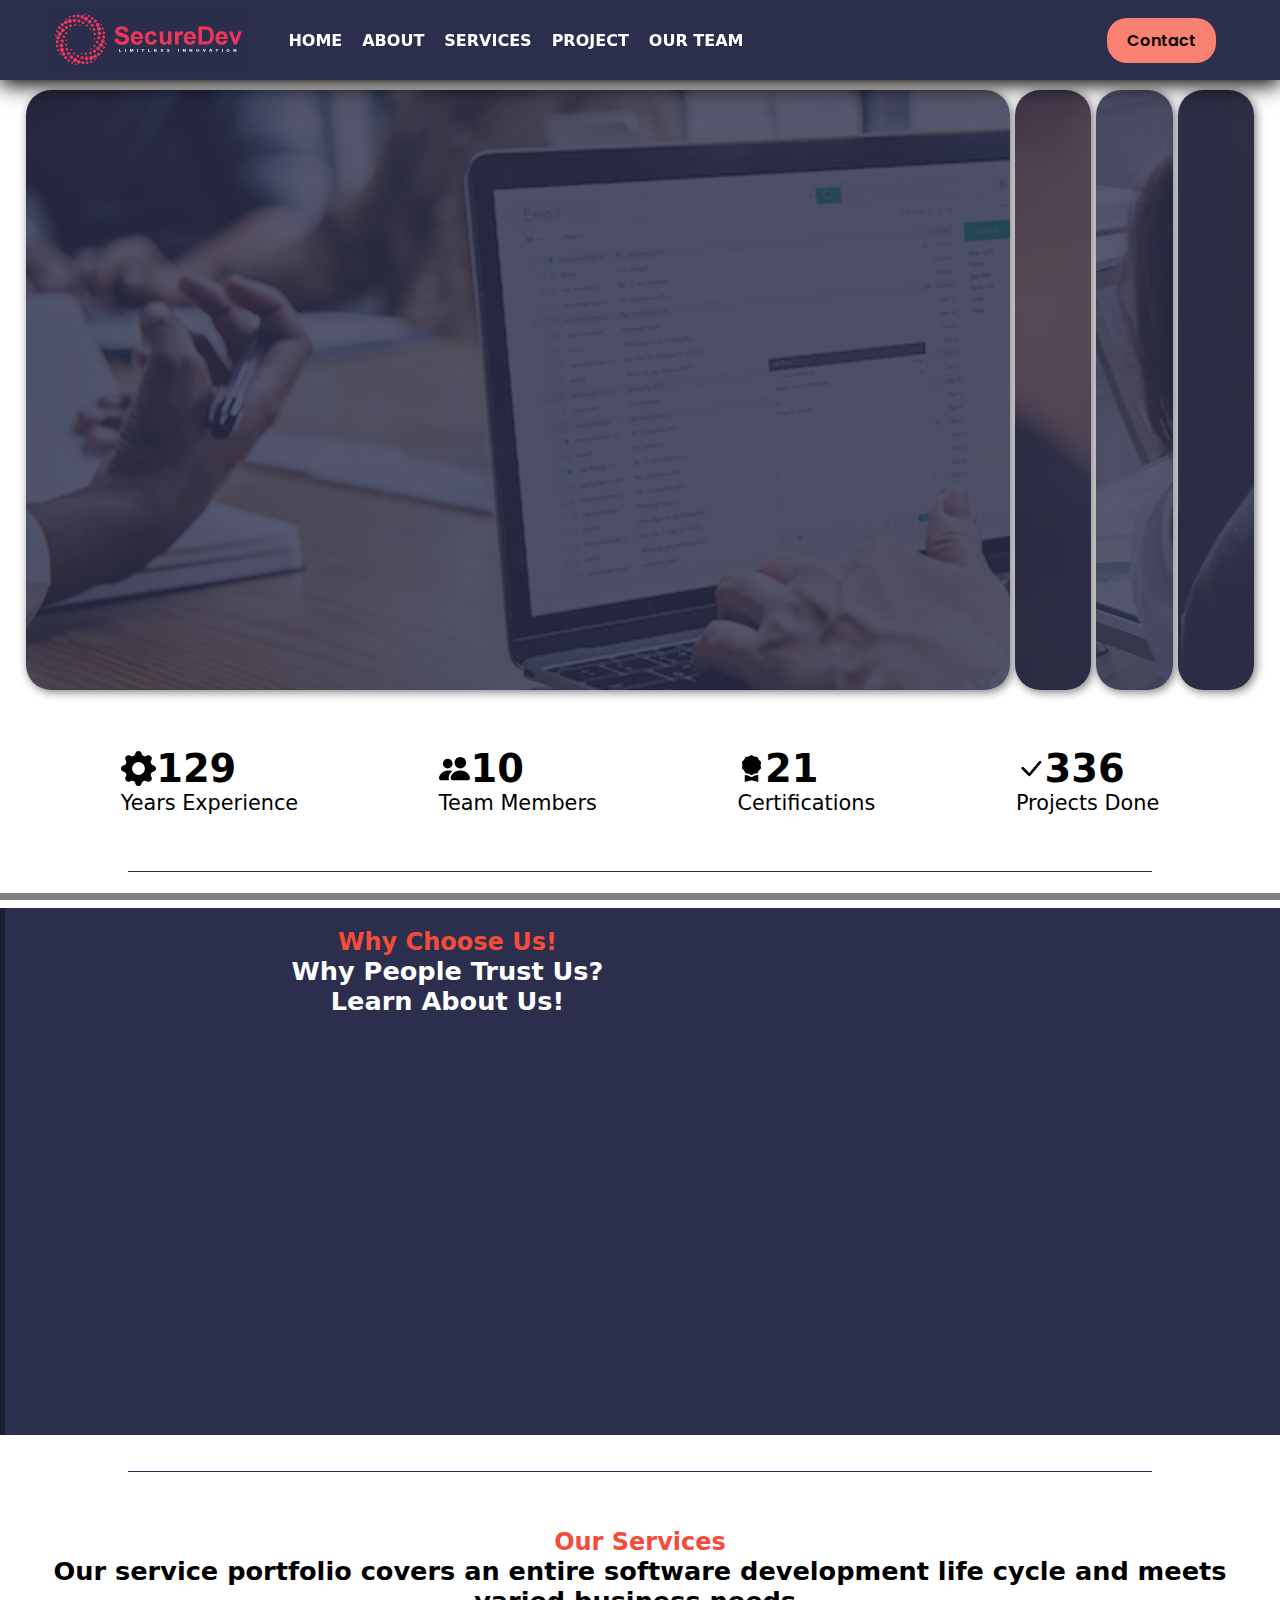
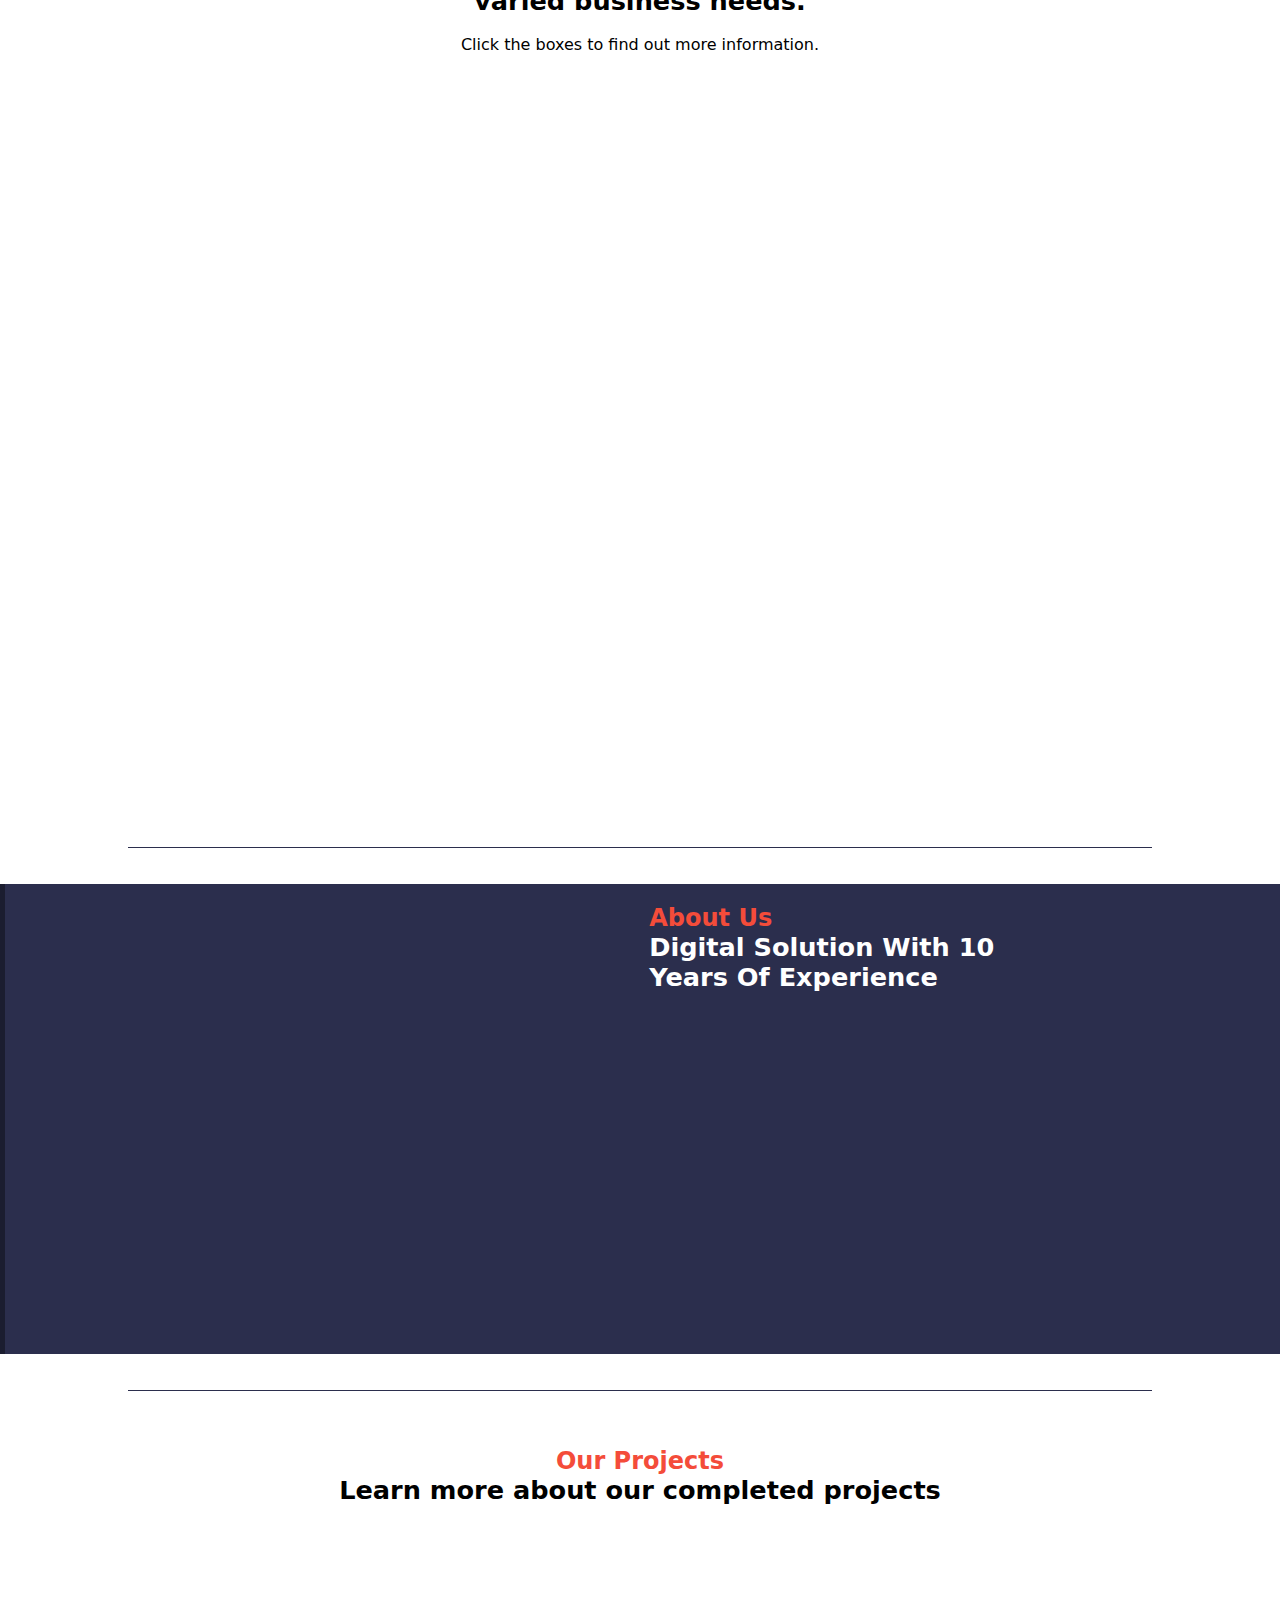
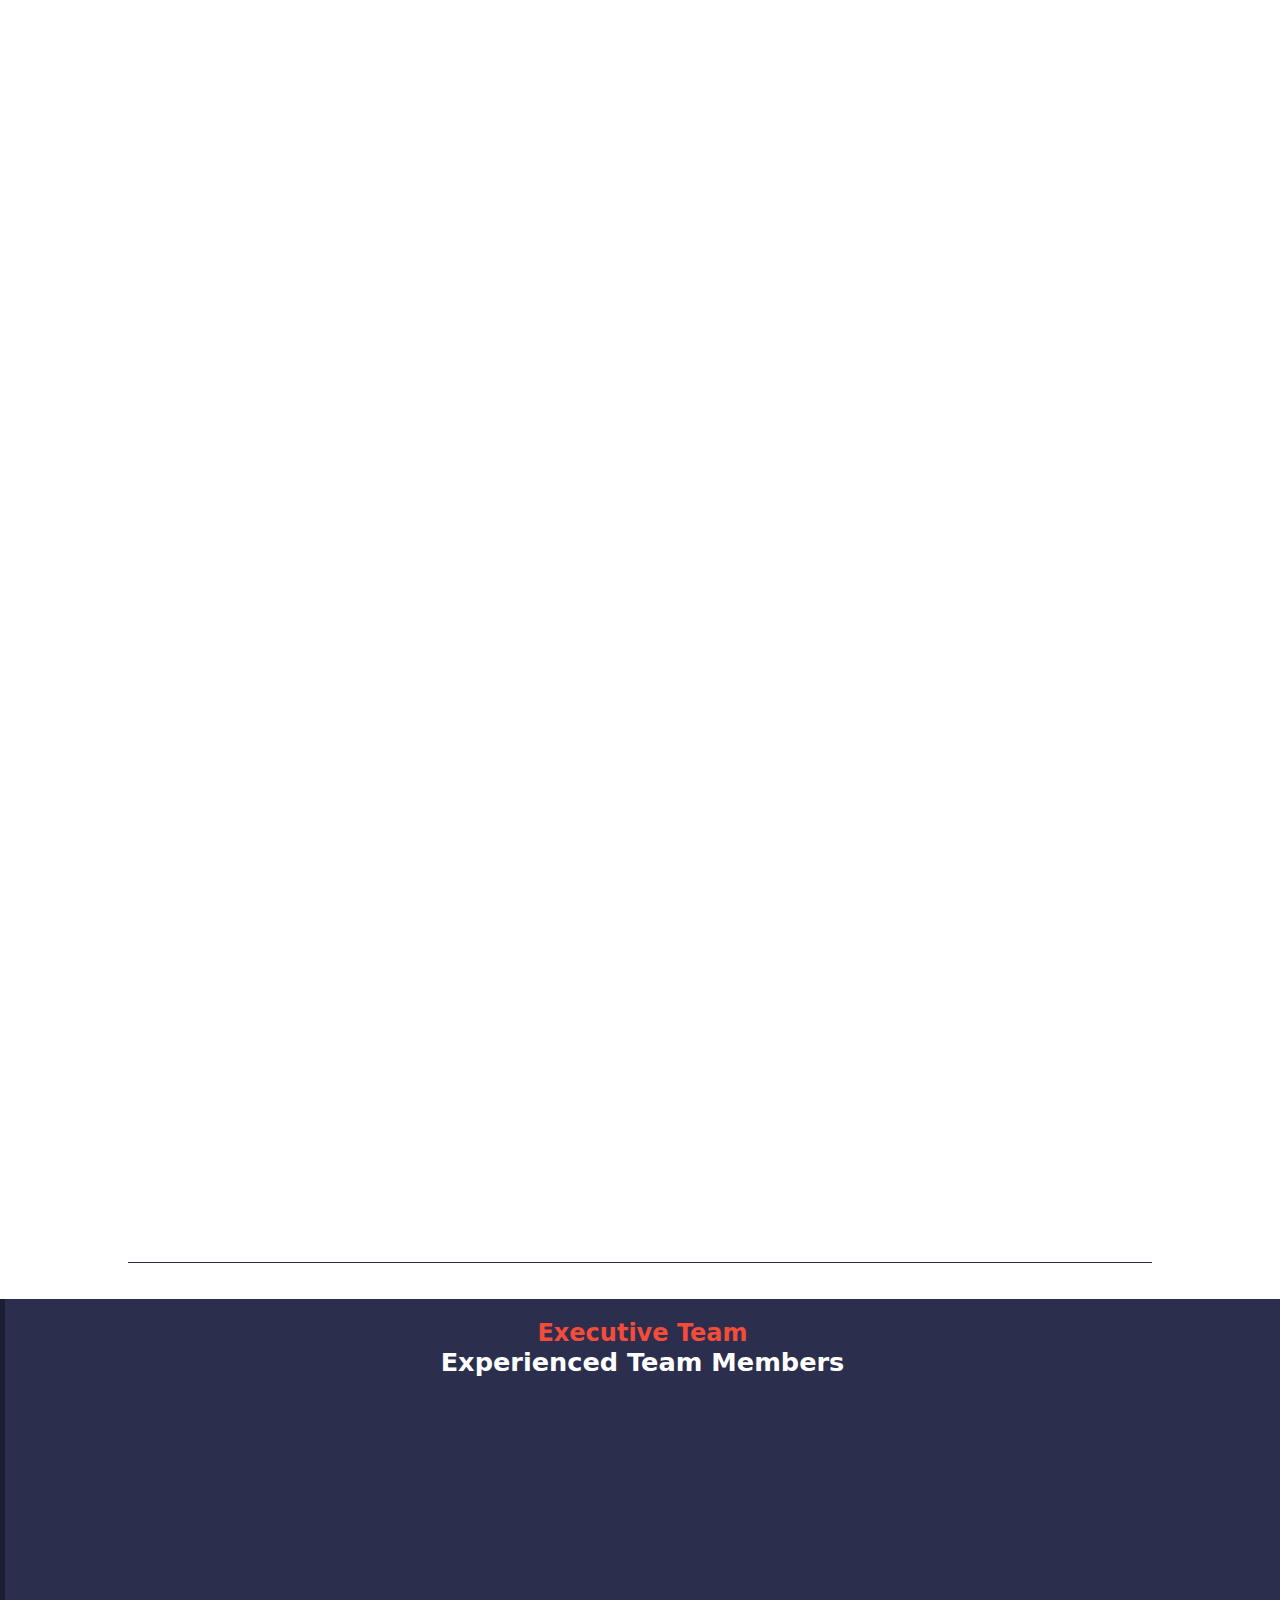
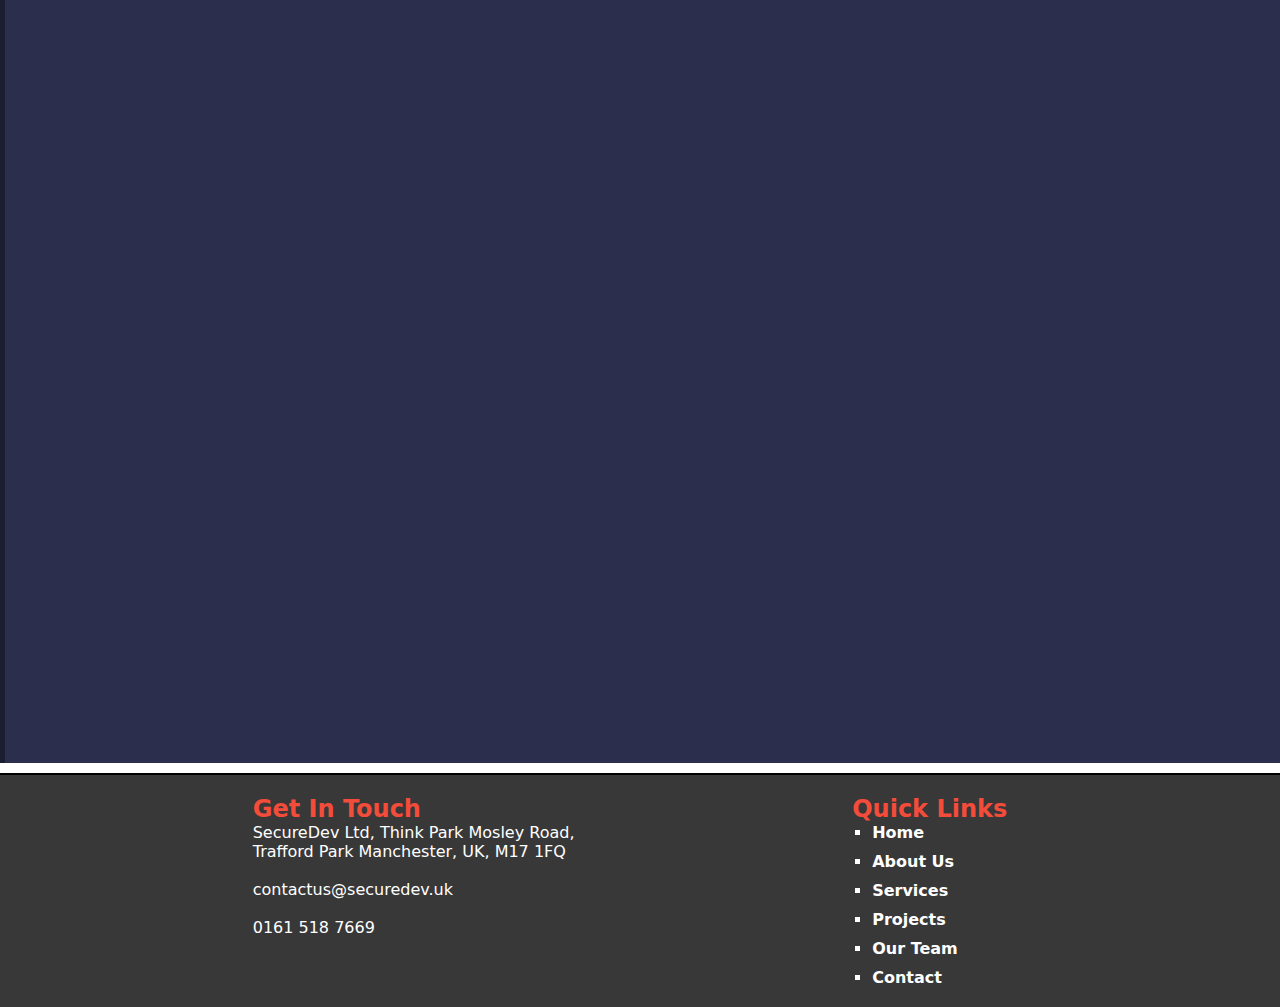
==== commit 08e5f193: "Only two more things to do on main page, add a cool animation + add social links, follow notes on no" ====
--- a/index.html
+++ b/index.html
@@ -25,7 +25,7 @@
         <div class="important">
             <div id="logo-container" class="logo-container">
                 <a id="logo-link" href="index.html">
-                    <div id="logo" alt="SecureDev Ltd."></div>
+                    <img src="./img/SecureDev_Logo.png" alt="SecureDev Logo" id="logo">
                 </a>
             </div>
             <button id="drop-down-btn" onclick="changeStateOfDropDown()">
--- a/navbar.css
+++ b/navbar.css
@@ -21,6 +21,7 @@
     display: flex;
     justify-content: center;
     align-items: center;
+    width: max-content;
 }
 
 header {
@@ -60,24 +61,33 @@
     transition: all .4s ease-in-out;
 }
 
-/* .important {
-    margin: 10px 3%;
-} */
+header > .important > .logo-container {
+    height: 100%;
+    display: flex;
+    justify-content: center;
+    align-items: center;
+    position: relative;
+    left: 5%;
+}
 
 #logo-link {
-    display: flex;
-    align-items: center;
-    width: 21vh;
+    height: 100%;
+    display: flex;
+    align-items: center;
+    justify-content: center;
     transition: all .4s ease;
 }
 
 #logo {
     background-image: url("./img/SecureDev_Logo.png");
-    height: 7vh;
-    width: 21vh;
+    width: fit-content;
+    height: 100%;
     background-size: 1;
     background-repeat: no-repeat;
     transition: all .2s ease-in;
+    border-radius: 10px;
+    display: flex;
+    align-items: center;
 }
 
 header #logo:hover {
@@ -137,7 +147,7 @@
     width: 50px;
     padding: 10px;
     position: absolute;
-    right: 1.5%;
+    right: 5%;
     display: none;
     justify-content: space-between;
     align-items: center;
@@ -146,8 +156,12 @@
     border: 0;
     border-radius: 10px;
     cursor: pointer;
-    transition: .1s;
+    transition: all .2s ease-in-out;
     z-index: 99999999999;
+}
+
+header.scrolled #drop-down-btn {
+    background-color: white;
 }
 
 .line {
@@ -155,6 +169,11 @@
     height: 2px;
     background-color: white;
     border-radius: 5px;
+    transition: all .2s ease-in-out;
+}
+
+header.scrolled .line {
+    background-color: var(--logo-bg-color);
 }
 
 #contact-btn {
@@ -164,10 +183,10 @@
     background-color: salmon;
     font-size: 1em;
     font-family: "Poppins", sans-serif;
-    position: absolute;
-    right: 3%;
+    position: absolute; 
+    right: 5%;
     padding: 10px 20px;
-    margin: 0 20px;
+    margin: 0;
     cursor: pointer;
     font-weight: 600;
     transition: .1s ease-in;
@@ -192,11 +211,6 @@
         align-items: flex-start;
         gap: 0;
         transition: .3s;
-    }
-    .logo-container {
-        /* padding: 0 30px; */
-        position: relative;
-        margin: 5px 20px;
     }
     #links {
         position: fixed;
@@ -218,7 +232,7 @@
         font-weight: 500;
     }
     #links > li > a:hover {
-        padding: 30px 30px;
+        padding: 20px 30px;
     }
     #links:last-child {
         padding: 0 0 30px 0;
@@ -228,7 +242,6 @@
     }
     #drop-down-btn {
         display: flex;
-        margin: 5px 30px;
     }
     #links > .contact-list-item > a {
         background-color: salmon;
--- a/main.css
+++ b/main.css
@@ -227,6 +227,16 @@
     font-size: clamp(1rem, .8vw, 27px);
 }
 
+#our-services-boxes > .box-container {
+    display: flex;
+    flex-direction: column;
+    justify-content: center;
+    align-items: center;
+    gap: 10px;
+}
+
+#our-services-boxes > .box-container > .box:hover { scale: 1.01; }
+
 #our-services-boxes > .box-container:nth-child(1) { transition-delay: 200ms; }
 #our-services-boxes > .box-container:nth-child(2) { transition-delay: 400ms; }
 #our-services-boxes > .box-container:nth-child(3) { transition-delay: 600ms; }
@@ -262,6 +272,8 @@
     background-repeat: no-repeat;
     background-size: cover;
 }
+
+#our-projects > .boxes > .box-container > .box:hover { scale: 0.98; }
 
 #project-1 { background-image: url("./img/projects/project1.jpg"); }
 #project-2 { background-image: url("./img/projects/project2.jpg"); }
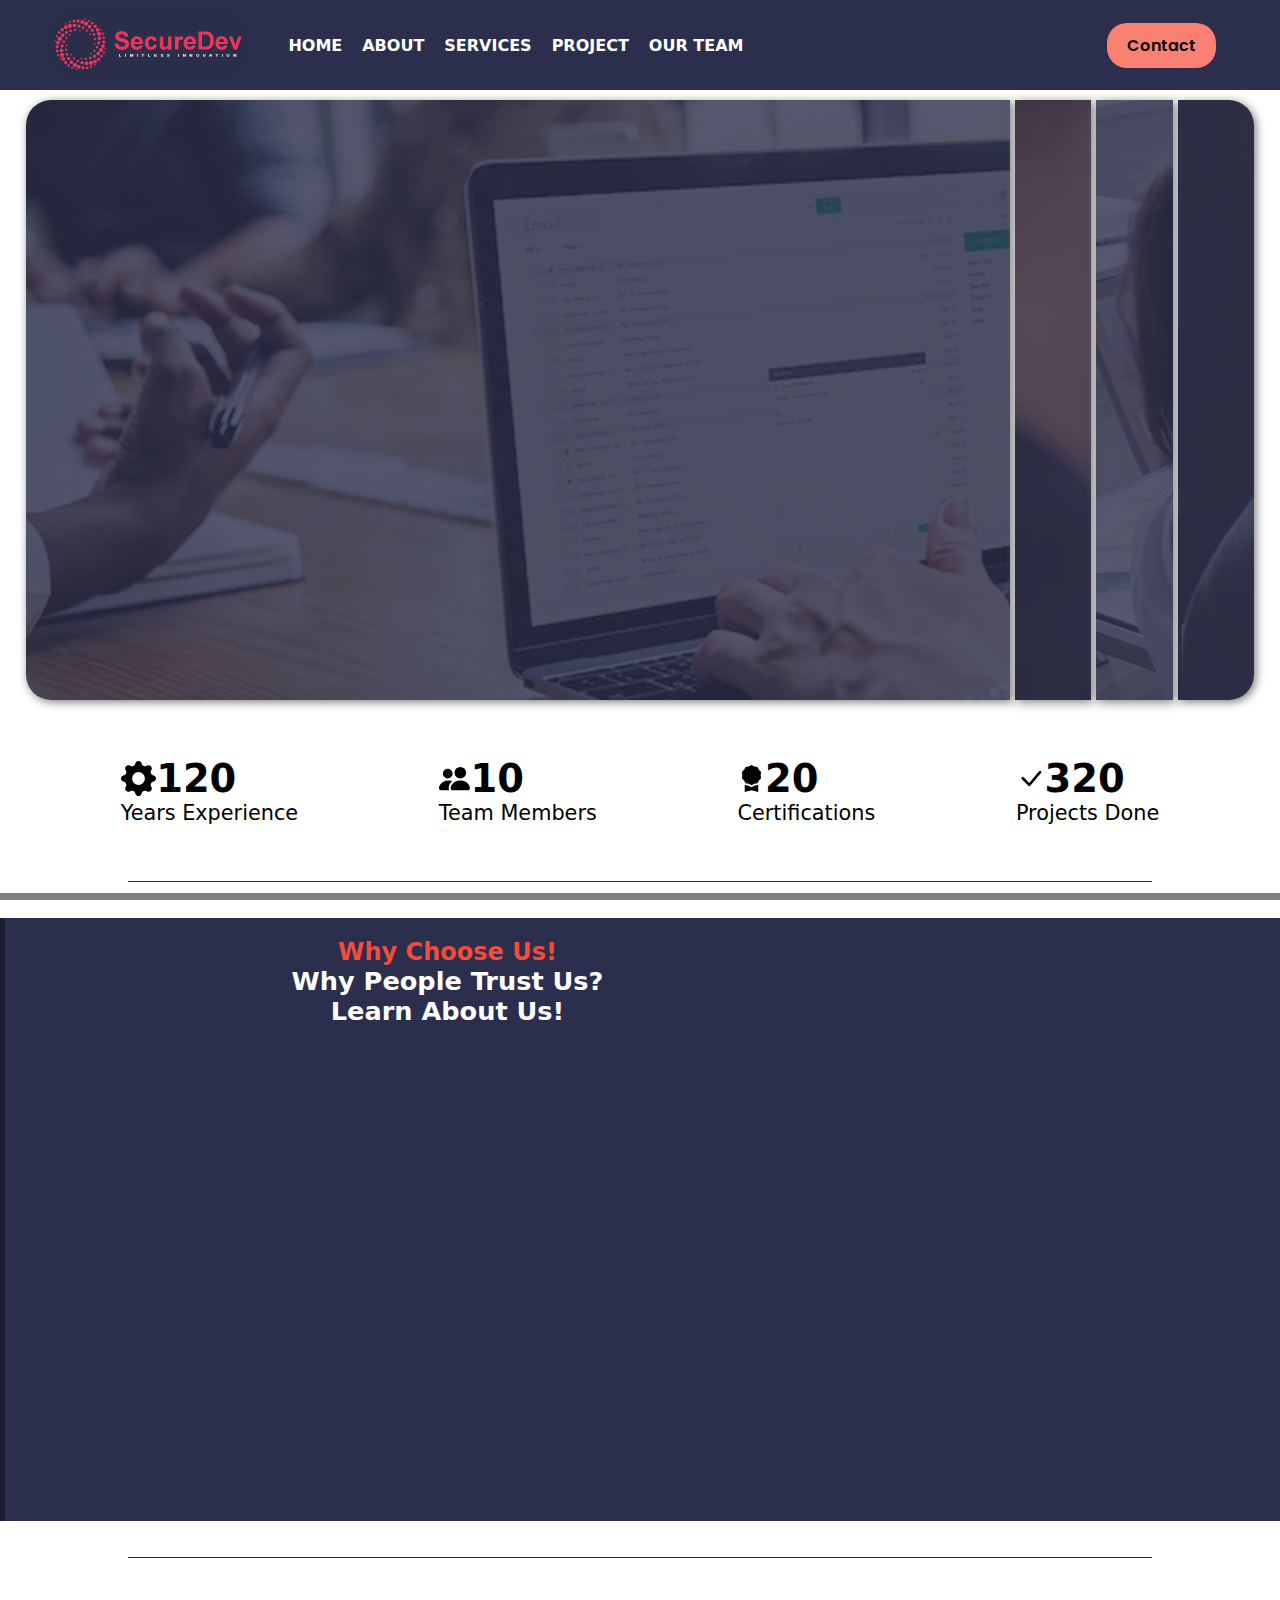
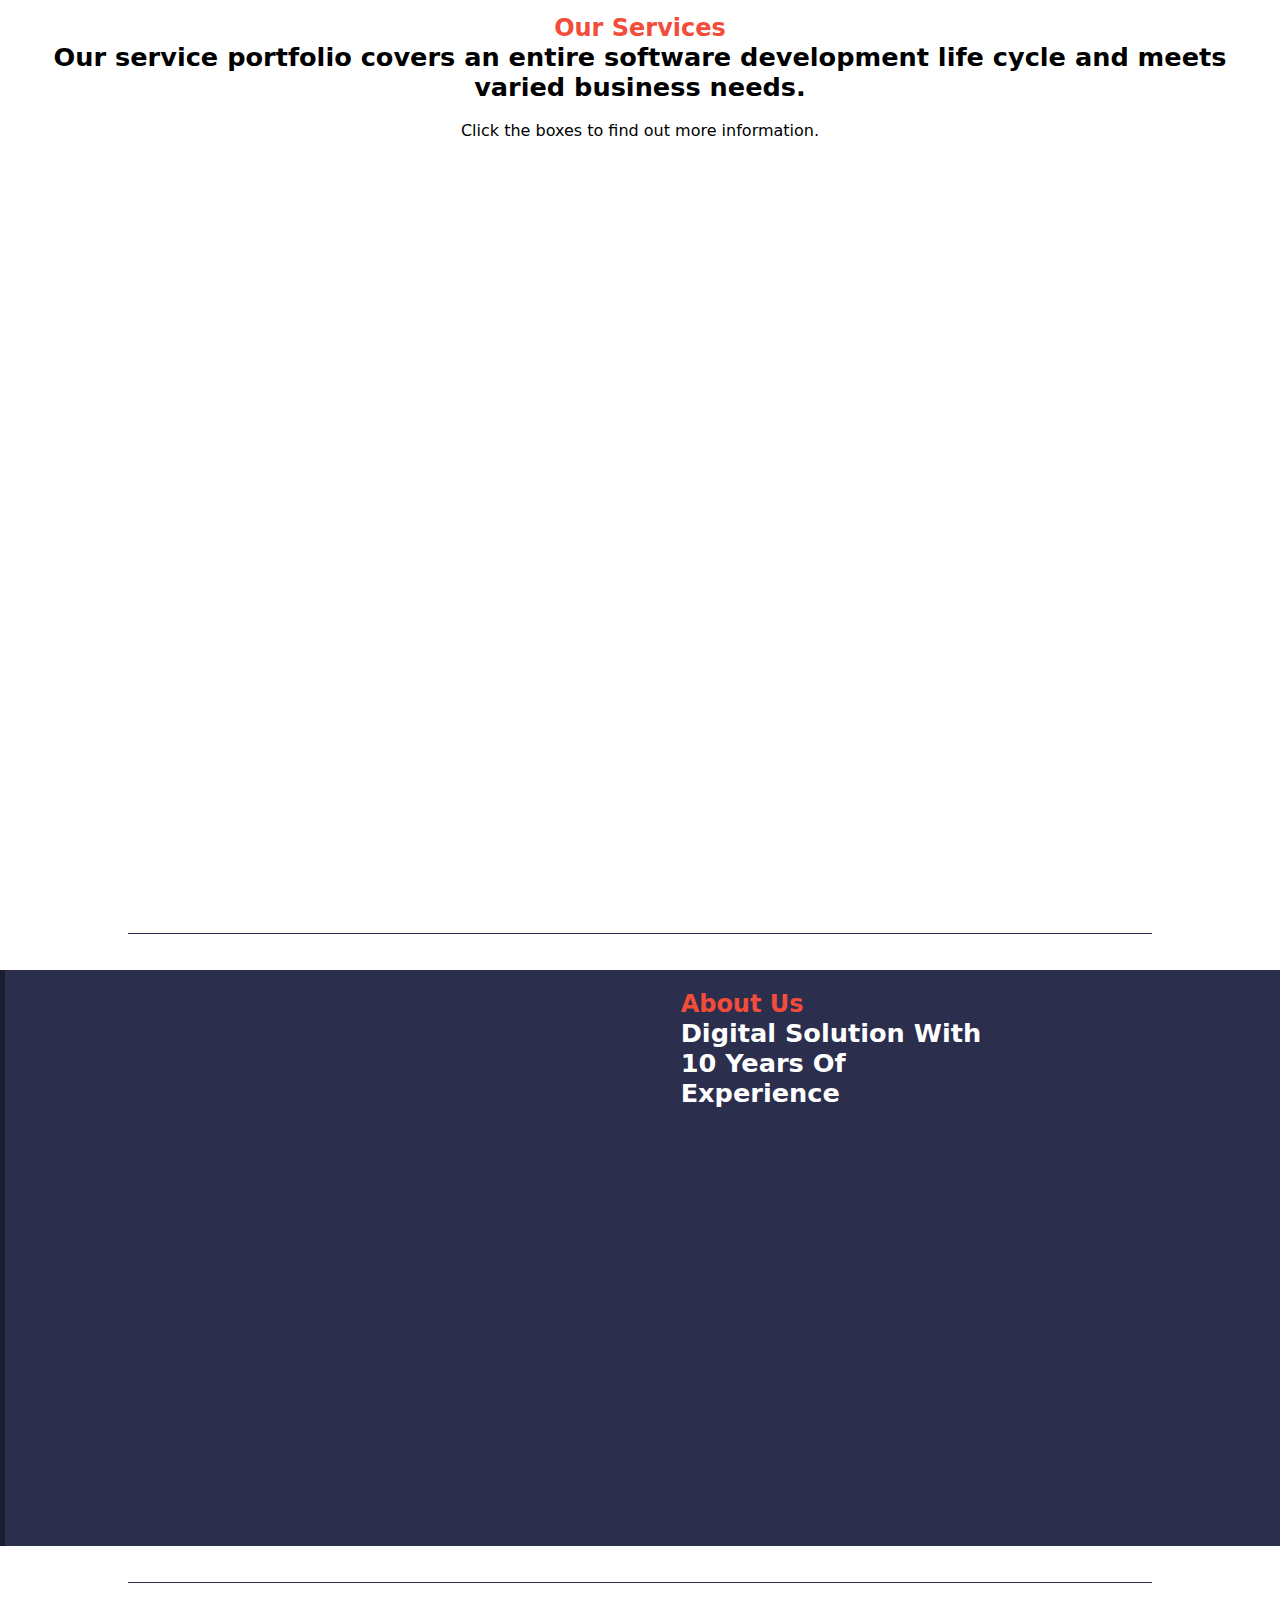
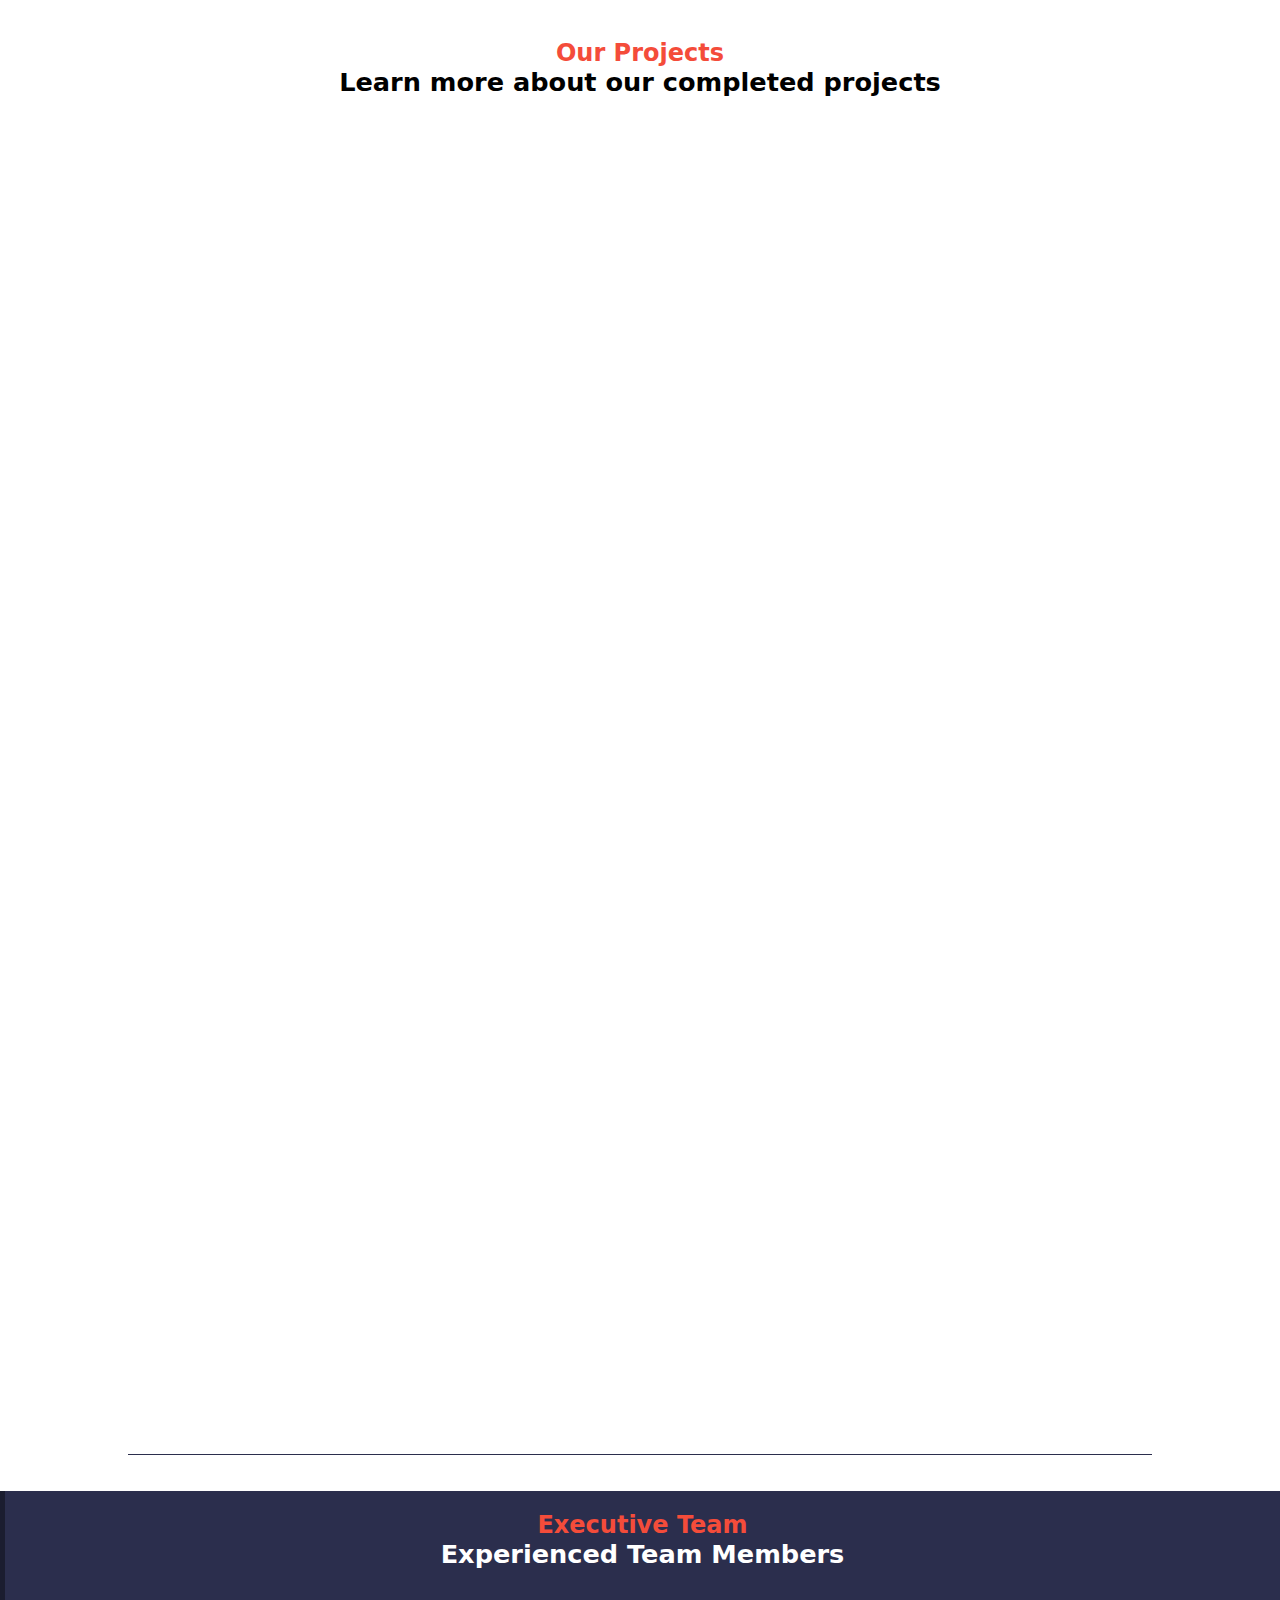
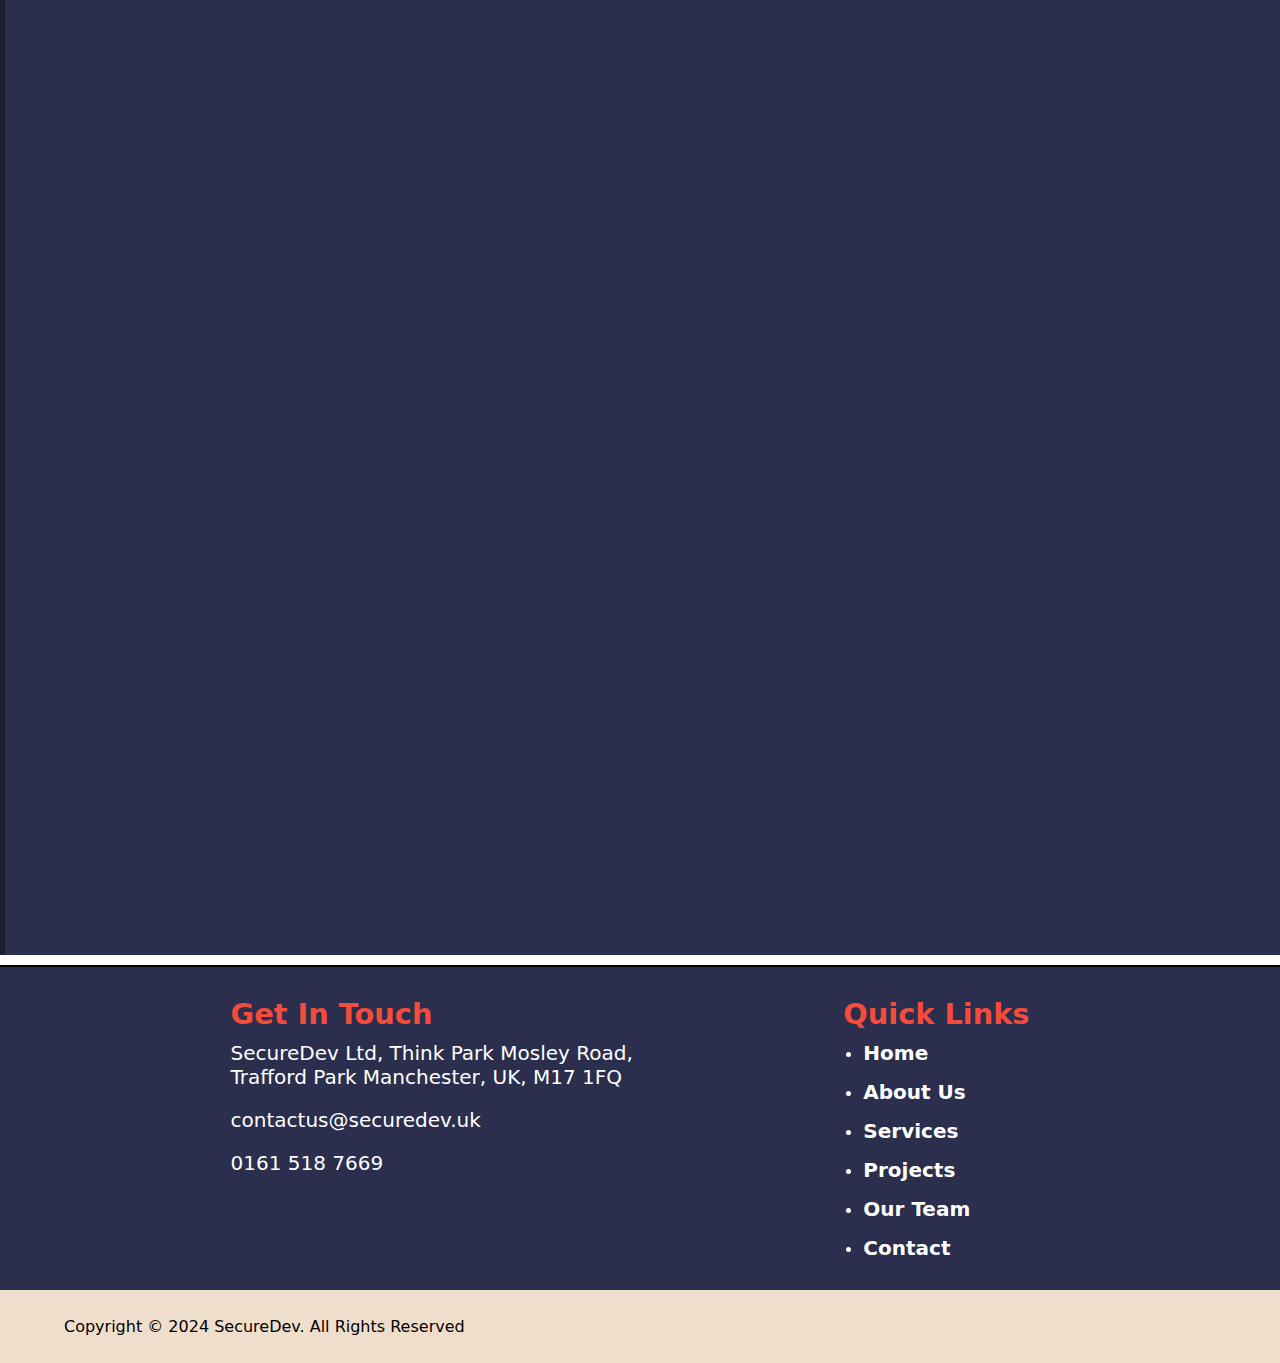
==== commit f44ed080: "Quite a bit done, including most of contact page, I've added more suggestions to do in notes.txt" ====
--- a/index.html
+++ b/index.html
@@ -15,8 +15,6 @@
         <div id="scrollbar"></div>
     </div>
 
-    <img id="face" src="img/james.jpg" alt="Just my face" style="display:none;">
-
     <button class="scroll-to-top" onclick="scrollToTop()">
         <div class="arrow-line"></div>
         <div class="arrow-line"></div>
@@ -47,7 +45,7 @@
             <li>LinkedIn: SecureDev LTD</li>
             <li>Email: support@securedev.co.uk</li>
         </ul> -->
-        <button id="contact-btn">Contact</button>
+        <button id="contact-btn" onclick="window.location.href = 'contact.html'">Contact</button>
     </header>
 
     <!--MAIN BODY-->
@@ -290,38 +288,47 @@
 
     <footer>
 
-        <!-- GET IN TOUCH -->
-
-        <div class="get-in-touch">
-            <h2 class="subheading">Get In Touch</h2>
-            <p id="address">SecureDev Ltd, Think Park
-                Mosley Road,<br>Trafford Park
-                Manchester, UK, M17 1FQ</p>
-            <br>
-            <p id="email">contactus@securedev.uk</p>
-            <br>
-            <p id="phone-number">0161 518 7669</p>
-            <div class="social-media">
-
-            </div>
-        </div>
-
-        <!-- QUICK LINKS -->
-
-        <div class="quick-links">
-            <h2 class="subheading" id="quick-links-heading">Quick Links</h2>
-            <ul id="quick-links-ul">
-                <li><a href="index.html">Home</a></li>
-                <li><a href="index.html#about-us">About Us</a></li>
-                <li><a href="index.html#our-services">Services</a></li>
-                <li><a href="index.html#our-projects">Projects</a></li>
-                <li><a href="index.html#exec-team">Our Team</a></li>
-                <li><a href="">Contact</a></li>
-            </ul>
+        <div class="footer-content">
+            <!-- GET IN TOUCH -->
+            
+            <div class="get-in-touch">
+                <h2 class="subheading" id="in-touch-heading">Get In Touch</h2>
+                <p id="address">SecureDev Ltd, Think Park
+                    Mosley Road,<br>Trafford Park
+                    Manchester, UK, M17 1FQ</p>
+                <br>
+                <p id="email">contactus@securedev.uk</p>
+                <br>
+                <p id="phone-number">0161 518 7669</p>
+                <div class="social-media">
+                
+                </div>
+            </div>
+        
+            <!-- QUICK LINKS -->
+        
+            <div class="quick-links">
+                <h2 class="subheading" id="quick-links-heading">Quick Links</h2>
+                <ul id="quick-links-ul">
+                    <li><a href="index.html">Home</a></li>
+                    <li><a href="index.html#about-us">About Us</a></li>
+                    <li><a href="index.html#our-services">Services</a></li>
+                    <li><a href="index.html#our-projects">Projects</a></li>
+                    <li><a href="index.html#exec-team">Our Team</a></li>
+                    <li><a href="">Contact</a></li>
+                </ul>
+            </div>
+        </div>
+        <div class="copyright">
+            <span id="copyright-text">Copyright © 2024 SecureDev. All Rights Reserved</span>
         </div>
     </footer>
 </body>
-<script src="drop-down.js" fe></script>
+<script src="scrollbar.js"></script>
+<script src="drop-down.js"></script>
 <script src="animation.js"></script>
+<script src="link-scroll.js"></script>
 <script src="script.js"></script>
+<script src="fadein-animations.js"></script>
+<script src="header-scroll.js"></script>
 </html>--- a/navbar.css
+++ b/navbar.css
@@ -1,4 +1,9 @@
 @import url('https://fonts.googleapis.com/css2?family=Poppins:ital,wght@0,100;0,200;0,300;0,400;0,500;0,600;0,700;0,800;0,900;1,100;1,200;1,300;1,400;1,500;1,600;1,700;1,800;1,900&display=swap');
+
+html {
+    transition: scroll .5s ease-out;
+    scroll-behavior: smooth;
+}
 
 :root {
     --logo-bg-color: #2B2E4D;
@@ -12,11 +17,6 @@
     box-sizing: border-box;
 }
 
-body {
-    background-color: rgb(170, 170, 170);
-    font-family: system-ui, -apple-system, "Segoe UI", Roboto, "Helvetica Neue", Arial, "Noto Sans", "Liberation Sans", sans-serif, "Apple Color Emoji", "Segoe UI Emoji", "Segoe UI Symbol", "Noto Color Emoji";
-}
-
 .important {
     display: flex;
     justify-content: center;
@@ -36,13 +36,13 @@
     gap: 50px;
     top: 0;
     position: sticky;
-    padding: 5px 3vw;
+    padding: 10px 3vw;
     transition: background-color 0.2s ease-in-out;
-    box-shadow: 0 5px 20px black;
 }
 
 header.scrolled {
     background-color: white;
+    box-shadow: 0 5px 20px black;
 }
 
 header.scrolled > #links > li > a {
@@ -53,14 +53,6 @@
     color: white;
 }
 
-header.scrolled > #logo-container > #logo-link {
-    transition: all .4s ease-out;
-}
-
-header.scrolled > #logo-container > #logo-link > #logo {
-    transition: all .4s ease-in-out;
-}
-
 header > .important > .logo-container {
     height: 100%;
     display: flex;
@@ -75,7 +67,7 @@
     display: flex;
     align-items: center;
     justify-content: center;
-    transition: all .4s ease;
+    transition: all .4s ease-out;
 }
 
 #logo {
@@ -84,8 +76,8 @@
     height: 100%;
     background-size: 1;
     background-repeat: no-repeat;
-    transition: all .2s ease-in;
-    border-radius: 10px;
+    transition: all .2s ease-in-out;
+    border-radius: 100px;
     display: flex;
     align-items: center;
 }
@@ -101,7 +93,6 @@
 
 #links, #links > li {
     height: 100%;
-    padding: 0;
     margin: 0;
     text-align: center;
     list-style: none;
@@ -119,6 +110,7 @@
 }
 
 li > a {
+    padding: 10px;
     text-decoration: none;
     color: white;
     font-weight: 600;
@@ -130,7 +122,7 @@
     transition: .3s;
     background-color: salmon;
     color: black;
-    padding: 20px 10px;
+    padding: 30px 15px;
     border-radius: 5px;
     height: 100%;
 }
--- a/main.css
+++ b/main.css
@@ -1,8 +1,3 @@
-html {
-    transition: scroll .5s ease-out;
-    scroll-behavior: smooth;
-}
-
 :root {
     --logo-bg-color: #2B2E4D;
     --text-color: #1b1d30;
@@ -58,7 +53,7 @@
 }
 
 p {
-    font-size: clamp(1rem, 1vw, 2rem);
+    font-size: clamp(1rem, .8vw, 1.5rem);
     text-align: center;
 }
 
@@ -117,7 +112,7 @@
 }
 
 .text {
-    width: 30%;
+    width: max(25%, 30vh);
 }
 
 .img {
--- a/card-animation.css
+++ b/card-animation.css
@@ -1,13 +1,15 @@
 .card {
     padding: 0;
     margin: 0;
-    border-radius: 25px;
     background-size: cover;
     height: min(600px, 50vw);
     width: max(70px, 7rem);
     transition: .2s;
     box-shadow: 2px 2px 10px rgb(122, 122, 122);
 }
+
+.card:first-child { border-top-left-radius: 25px; border-bottom-left-radius: 25px; }
+.card:last-child { border-top-right-radius: 25px; border-bottom-right-radius: 25px; }
 
 .card-container > #card-1 {
     background-image: url("./img/slider/slider1.png");
--- a/footer.css
+++ b/footer.css
@@ -3,36 +3,61 @@
 }
 
 footer {
+    width: 100%;
+    background-color: var(--logo-bg-color);
+    border-top: 2px solid black;
+    color: white;
+    display: flex;
+    flex-direction: column;
+}
+
+.footer-content {
     display: flex;
     width: 100%;
-    gap: 50px;
-    background-color: rgb(56, 56, 56);
-    border-top: 2px solid black;
-    color: white;
     justify-content: space-evenly;
+    align-items: flex-start;
     flex-wrap: wrap;
-    align-items: flex-start;
-    padding: 20px 5px;
+    padding: 30px 0;
 }
 
 .get-in-touch > p {
     text-align: left;
+    font-size: 1.25rem;
 }
 
 #quick-links-ul {
-    list-style:square;
+    list-style: disc;
     display: flex;
     flex-direction: column;
-    gap: 10px;
+    gap: 15px;
+}
+
+#quick-links-ul > li > a {
+    border-radius: 5px;
+    padding: 7px 0;
+    font-size: 1.25rem;
 }
 
 #quick-links-ul > li > a:hover {
-    padding: 0;
-    background-color: rgb(56, 56, 56);
-    color: white;
+    padding: 7px 5px;
+    background-color: white;
+    transition: .2s;
+    color: black;
 }
 
 #quick-links-heading {
     position: relative;
     right: 20px;
+}
+
+#in-touch-heading, #quick-links-heading {
+    margin-bottom: 10px;
+    font-size: 1.8rem;
+}
+
+.copyright {
+    color: black;
+    background-color: rgb(240, 222, 204);
+    width: 100%;
+    padding: 3vh 5vw;
 }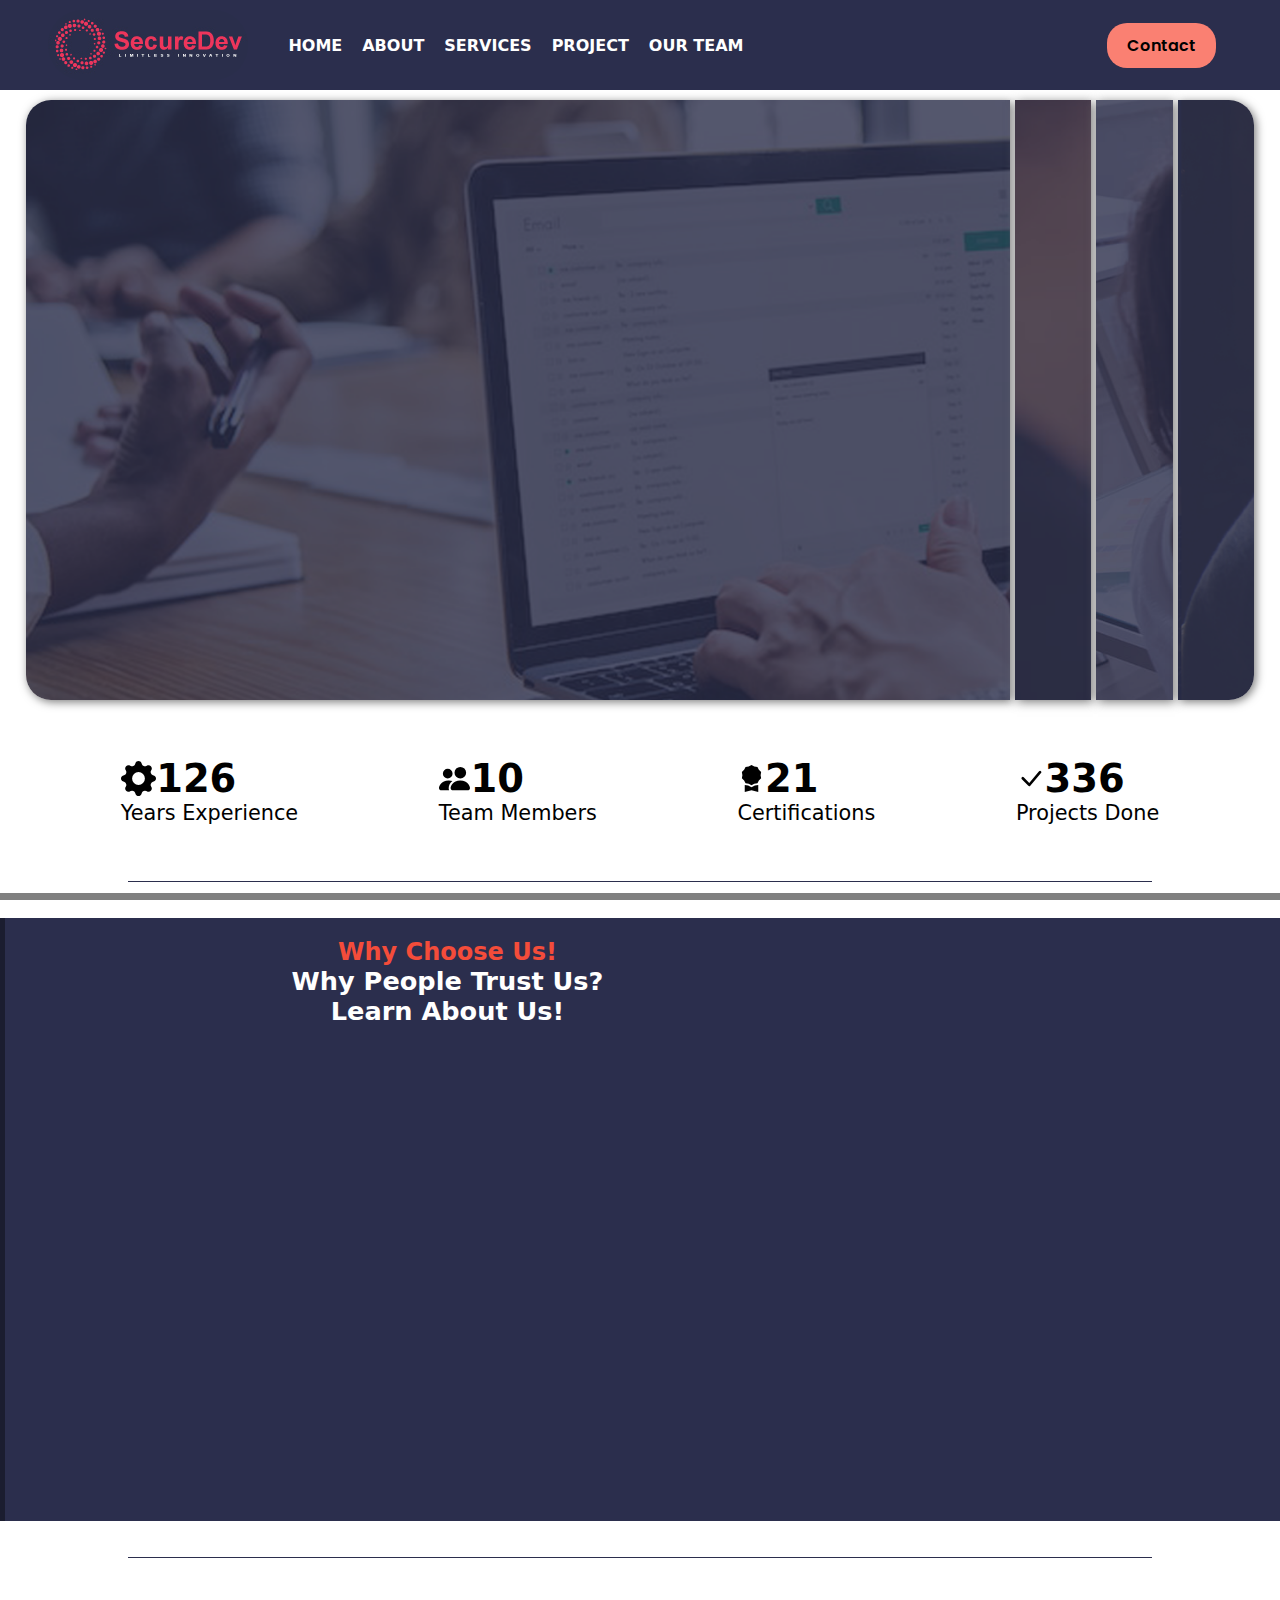
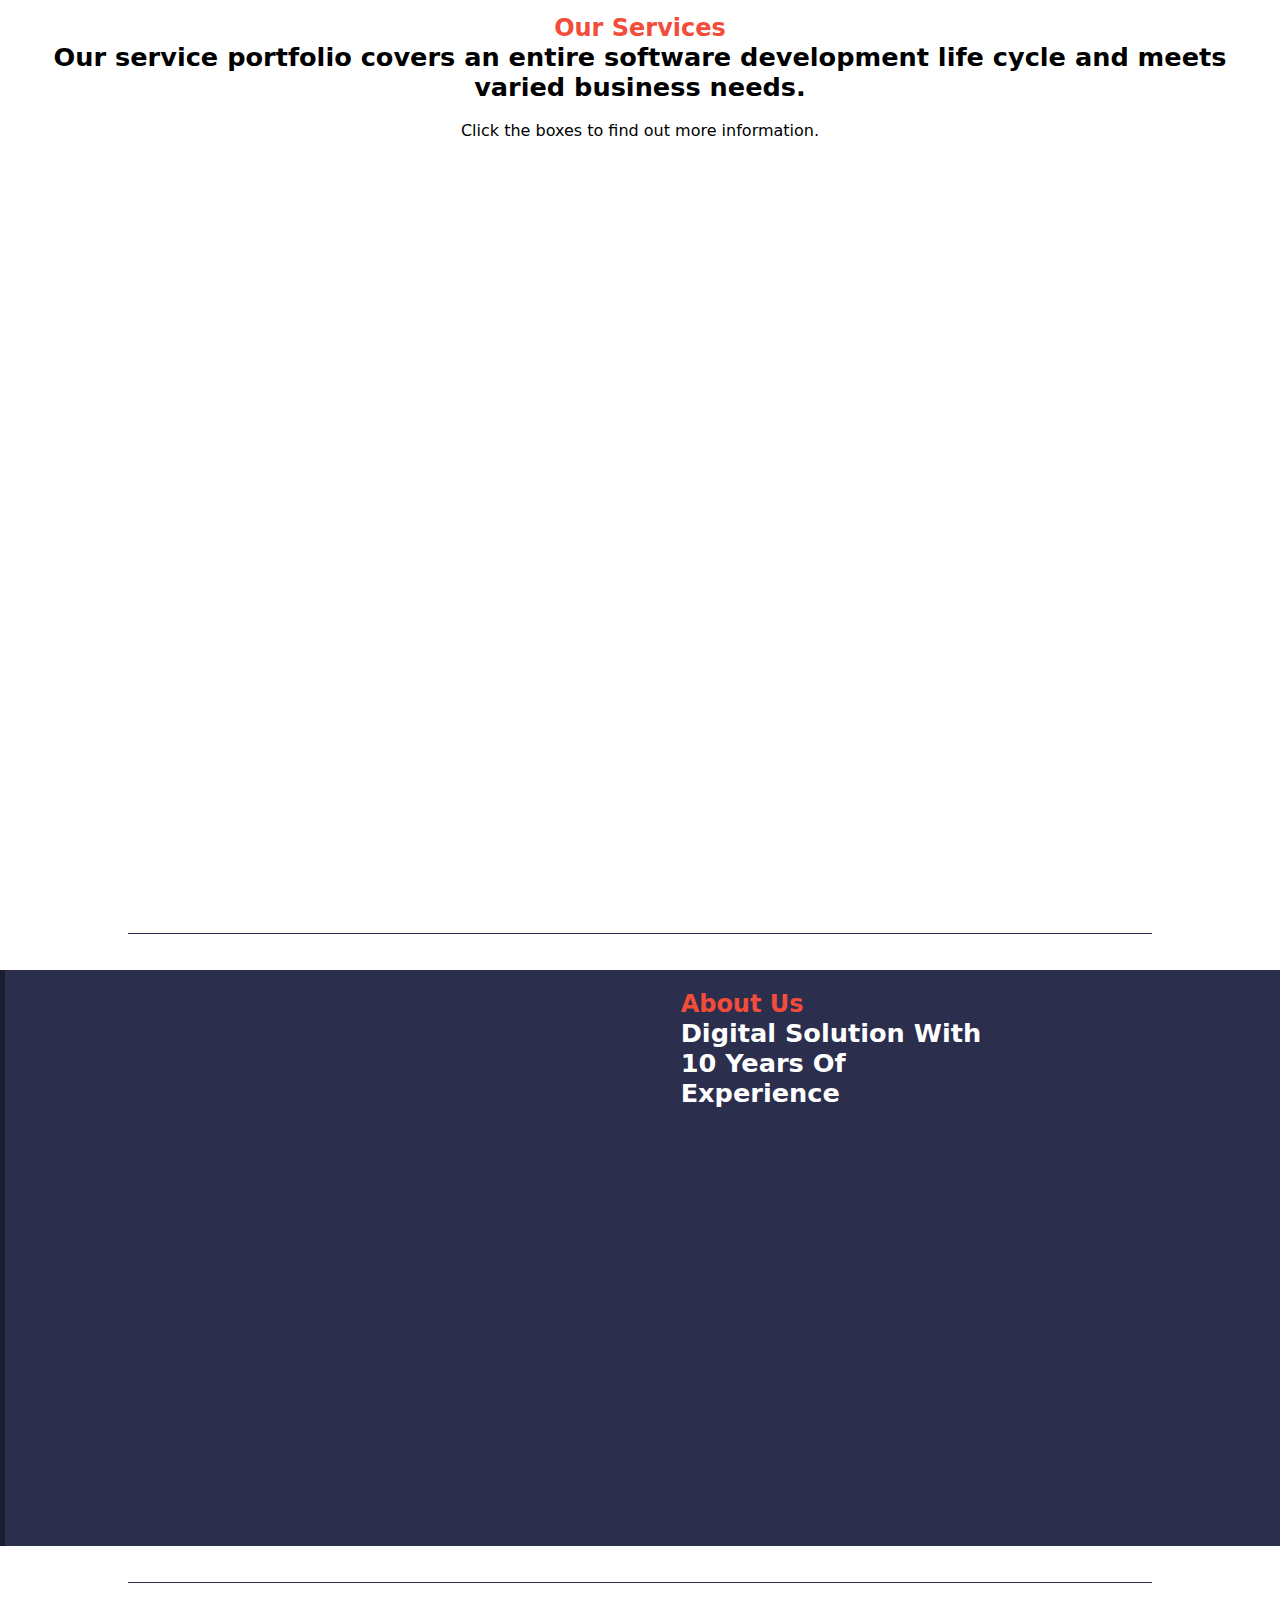
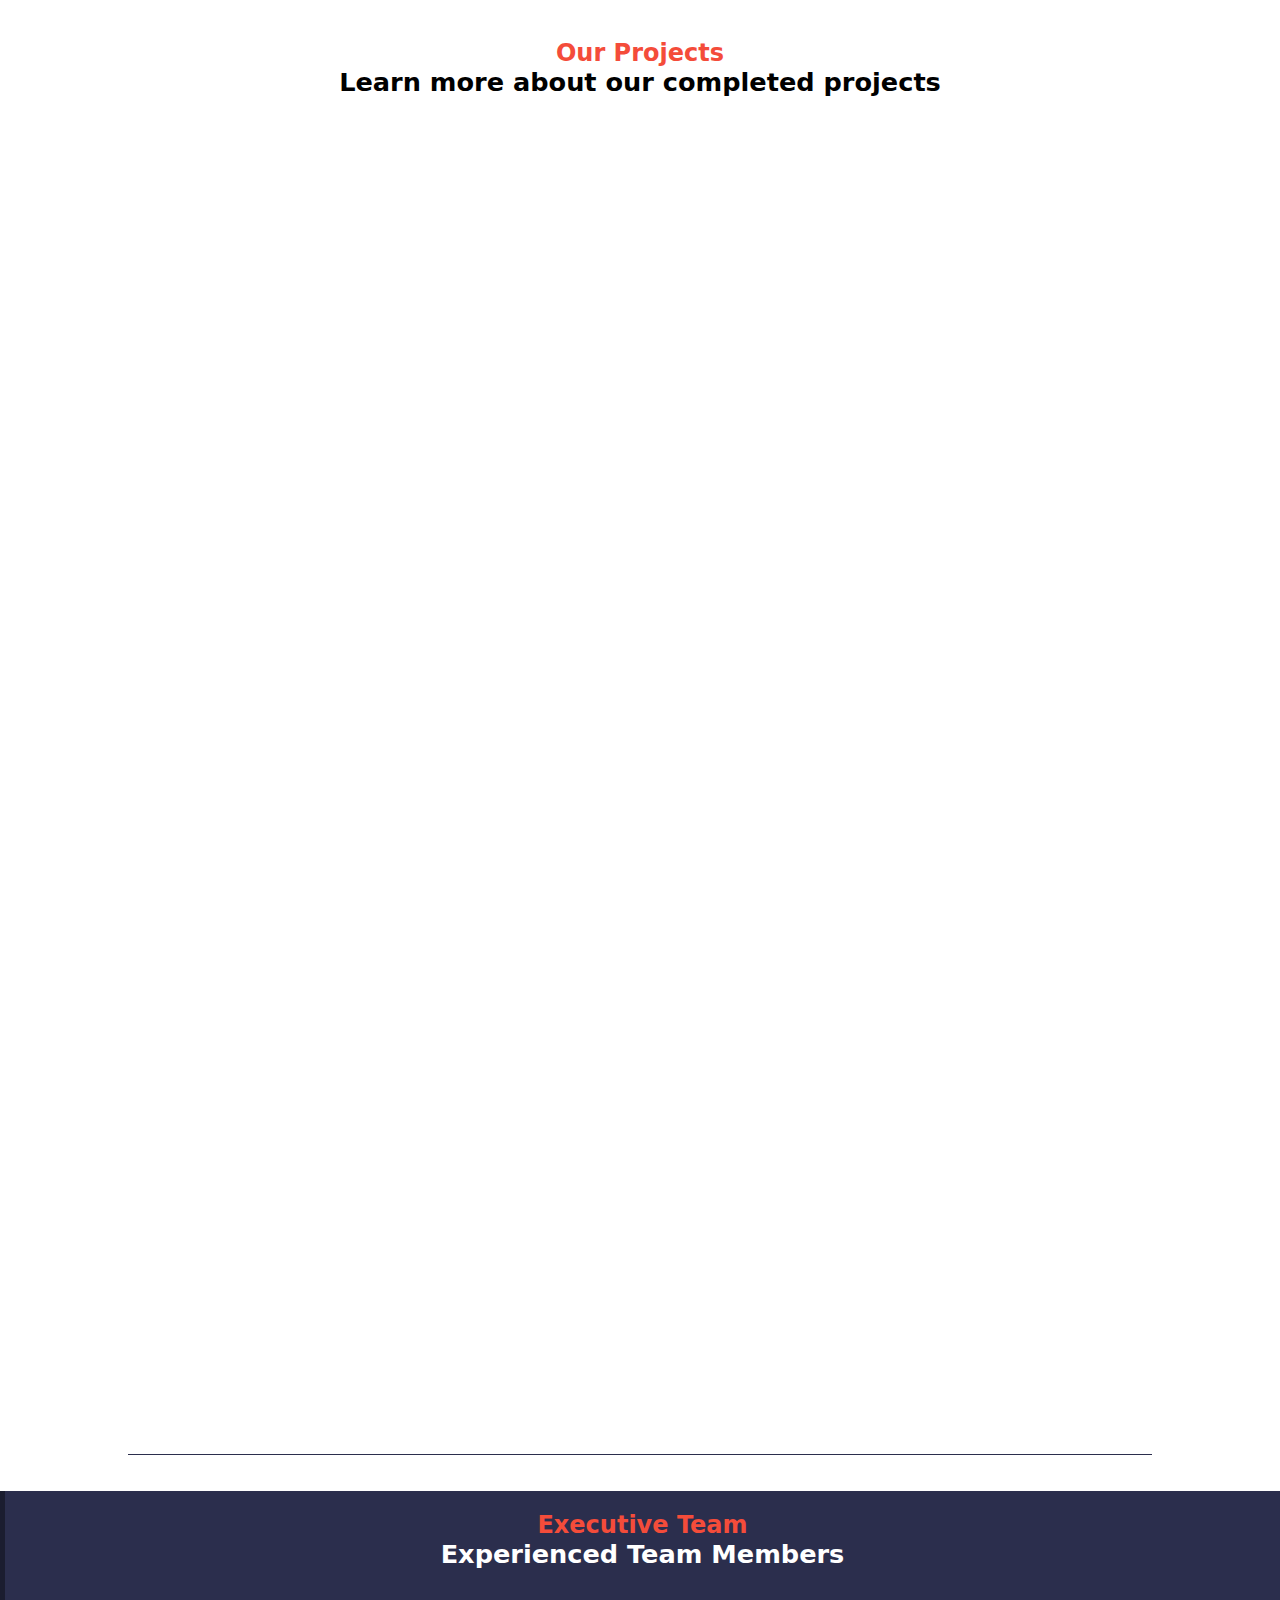
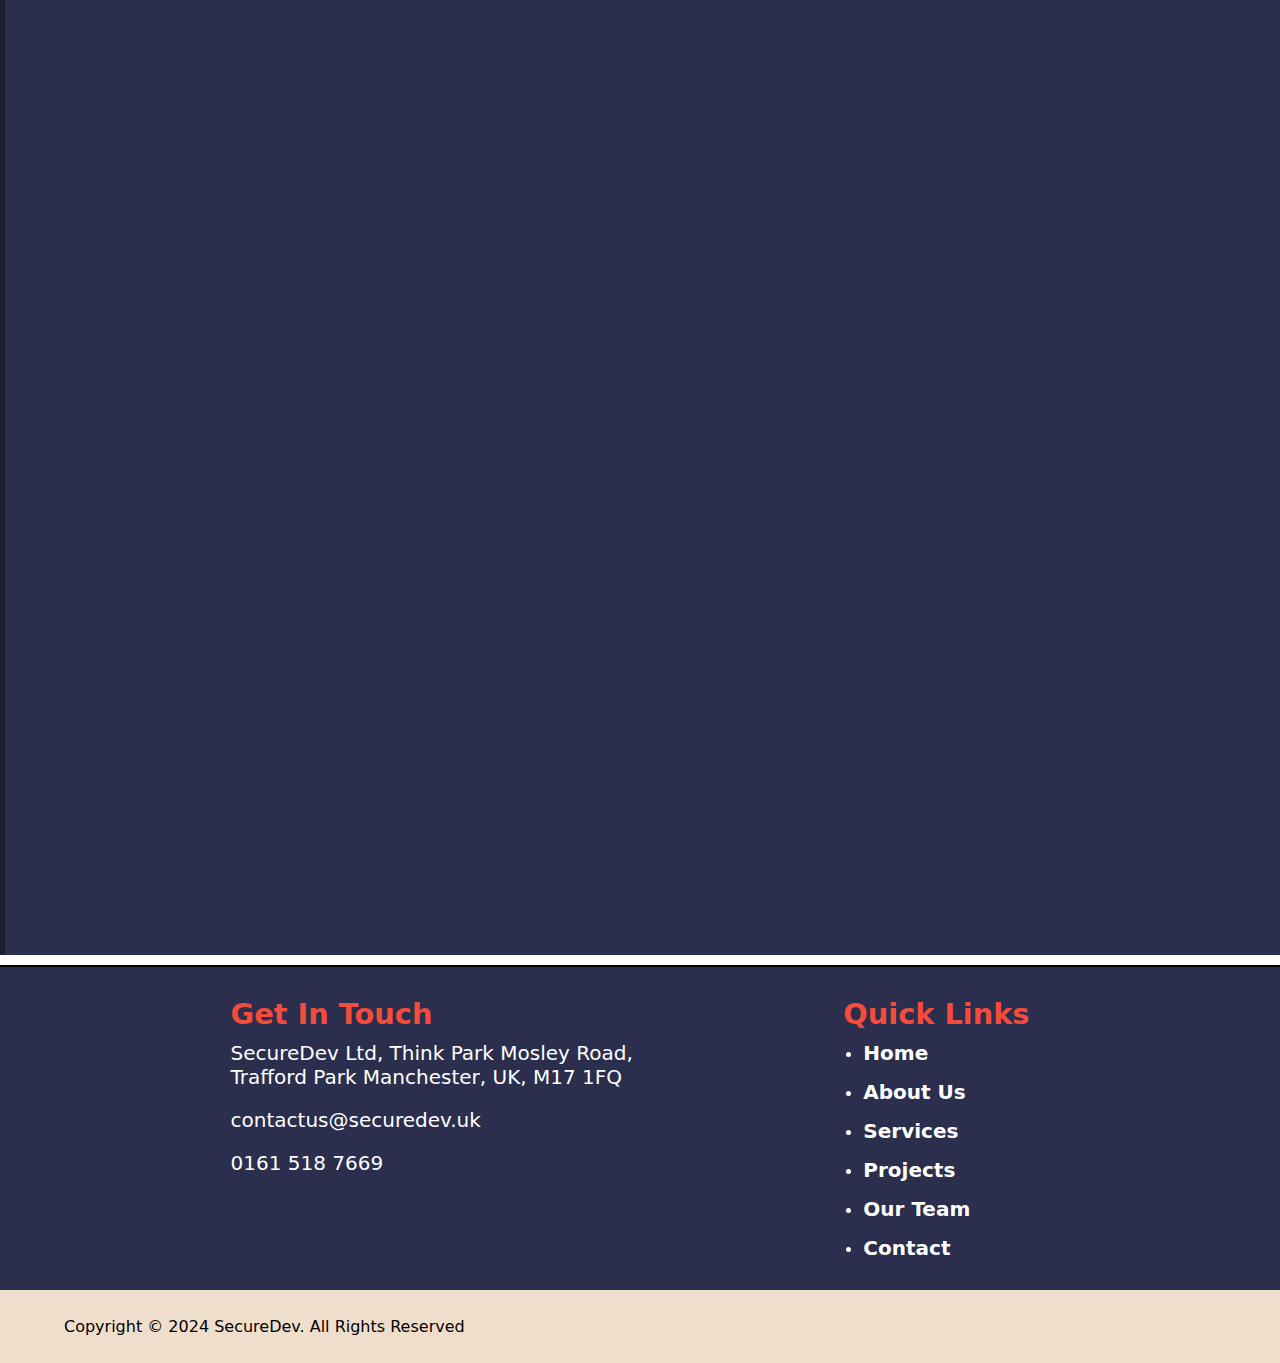
==== commit 77152fad: "Cred ca-am terminat cu asta" ====
--- a/index.html
+++ b/index.html
@@ -39,12 +39,6 @@
             <li><a id="project-link">PROJECT</a></li>
             <li><a id="team-link">OUR TEAM</a></li>
         </ul>
-        <!-- <ul class="contacts">
-            <li>Facebook: SecureDev LTD</li>
-            <li>Twitter: SecureDev LTD</li>
-            <li>LinkedIn: SecureDev LTD</li>
-            <li>Email: support@securedev.co.uk</li>
-        </ul> -->
         <button id="contact-btn" onclick="window.location.href = 'contact.html'">Contact</button>
     </header>
 
--- a/navbar.css
+++ b/navbar.css
@@ -133,6 +133,24 @@
     color: white;
     padding: inherit;
 }
+
+.contacts {
+    display: flex;
+    gap: 20px;
+}
+
+.facebook, .twitter, .linkedin {
+    height: 50px;
+    aspect-ratio: 1;
+    border-radius: 50%;
+    border: 3px solid salmon;
+    background-size: cover;
+    background-repeat: no-repeat;
+}
+
+.facebook { background-image: url("./img/contact/facebook.png"); }
+.twitter { background-image: url("./img/contact/twitter.png"); }
+.linkedin { background-image: url("./img/contact/linkedin.png"); }
 
 #drop-down-btn {
     height: 40px;
--- a/main.css
+++ b/main.css
@@ -162,10 +162,9 @@
     width: max(360px, 20vw);
     border-radius: 20px;
     transform-style: preserve-3d;
-    transition: all .5s ease;
+    transition: all .1s linear;
     cursor: pointer;
-    box-shadow: 5px 5px 10px rgb(31, 31, 31),
-                -5px 5px 10px rgb(31, 31, 31);
+    box-shadow: 0 5px 20px black;
 }
 
 /* This is a SICK effect, but don't use it
